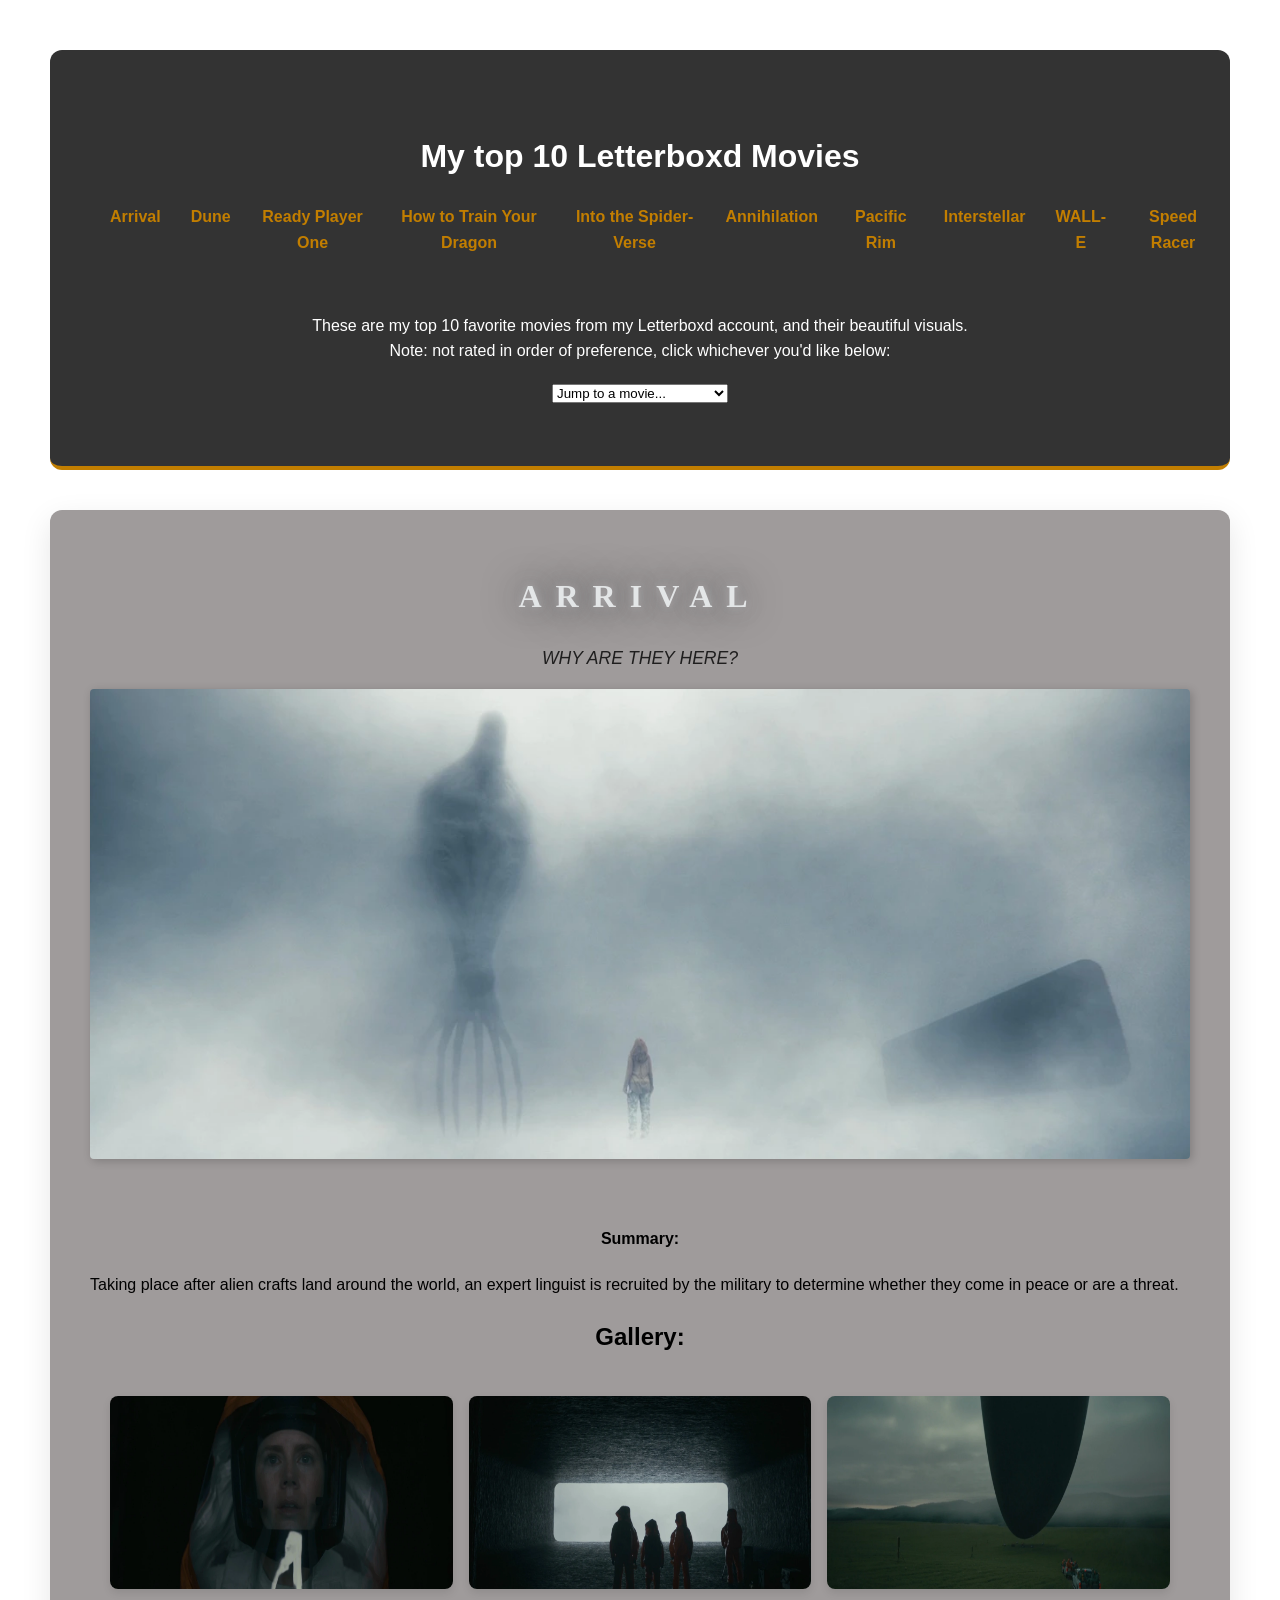
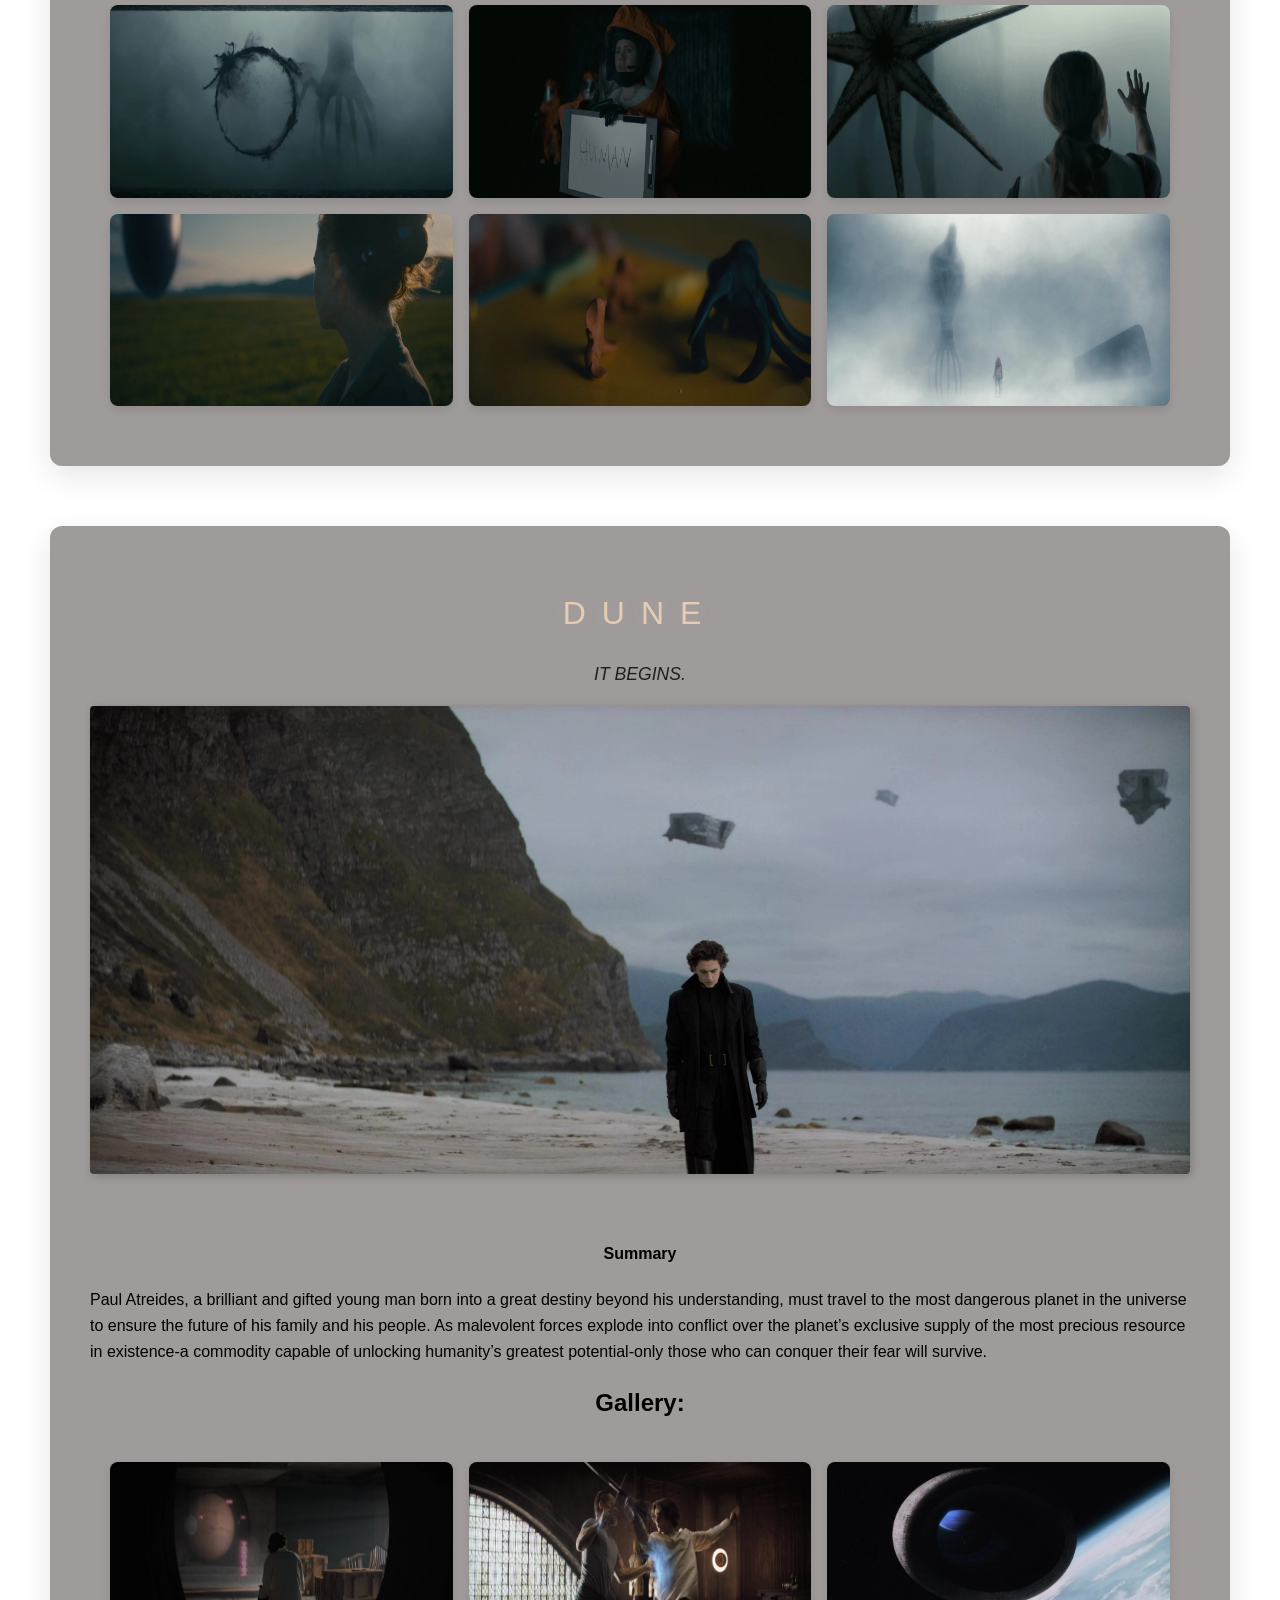
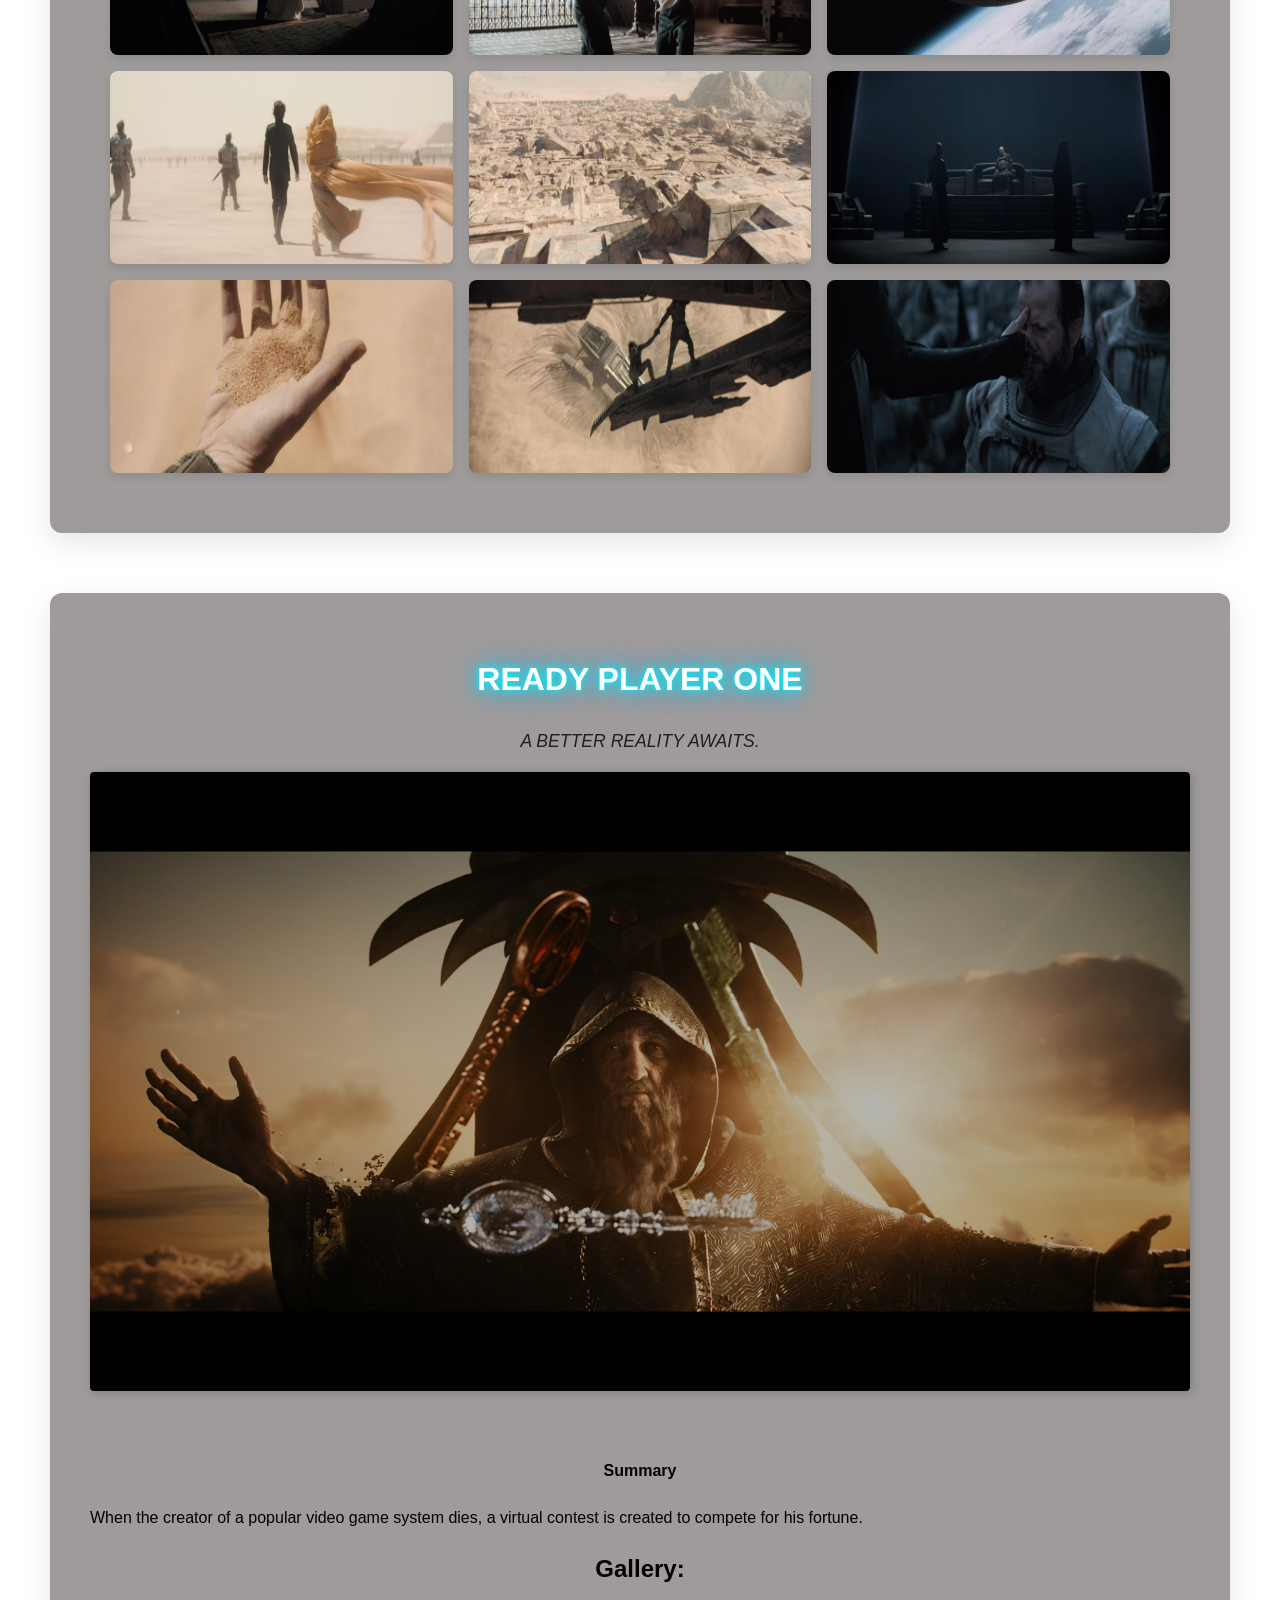
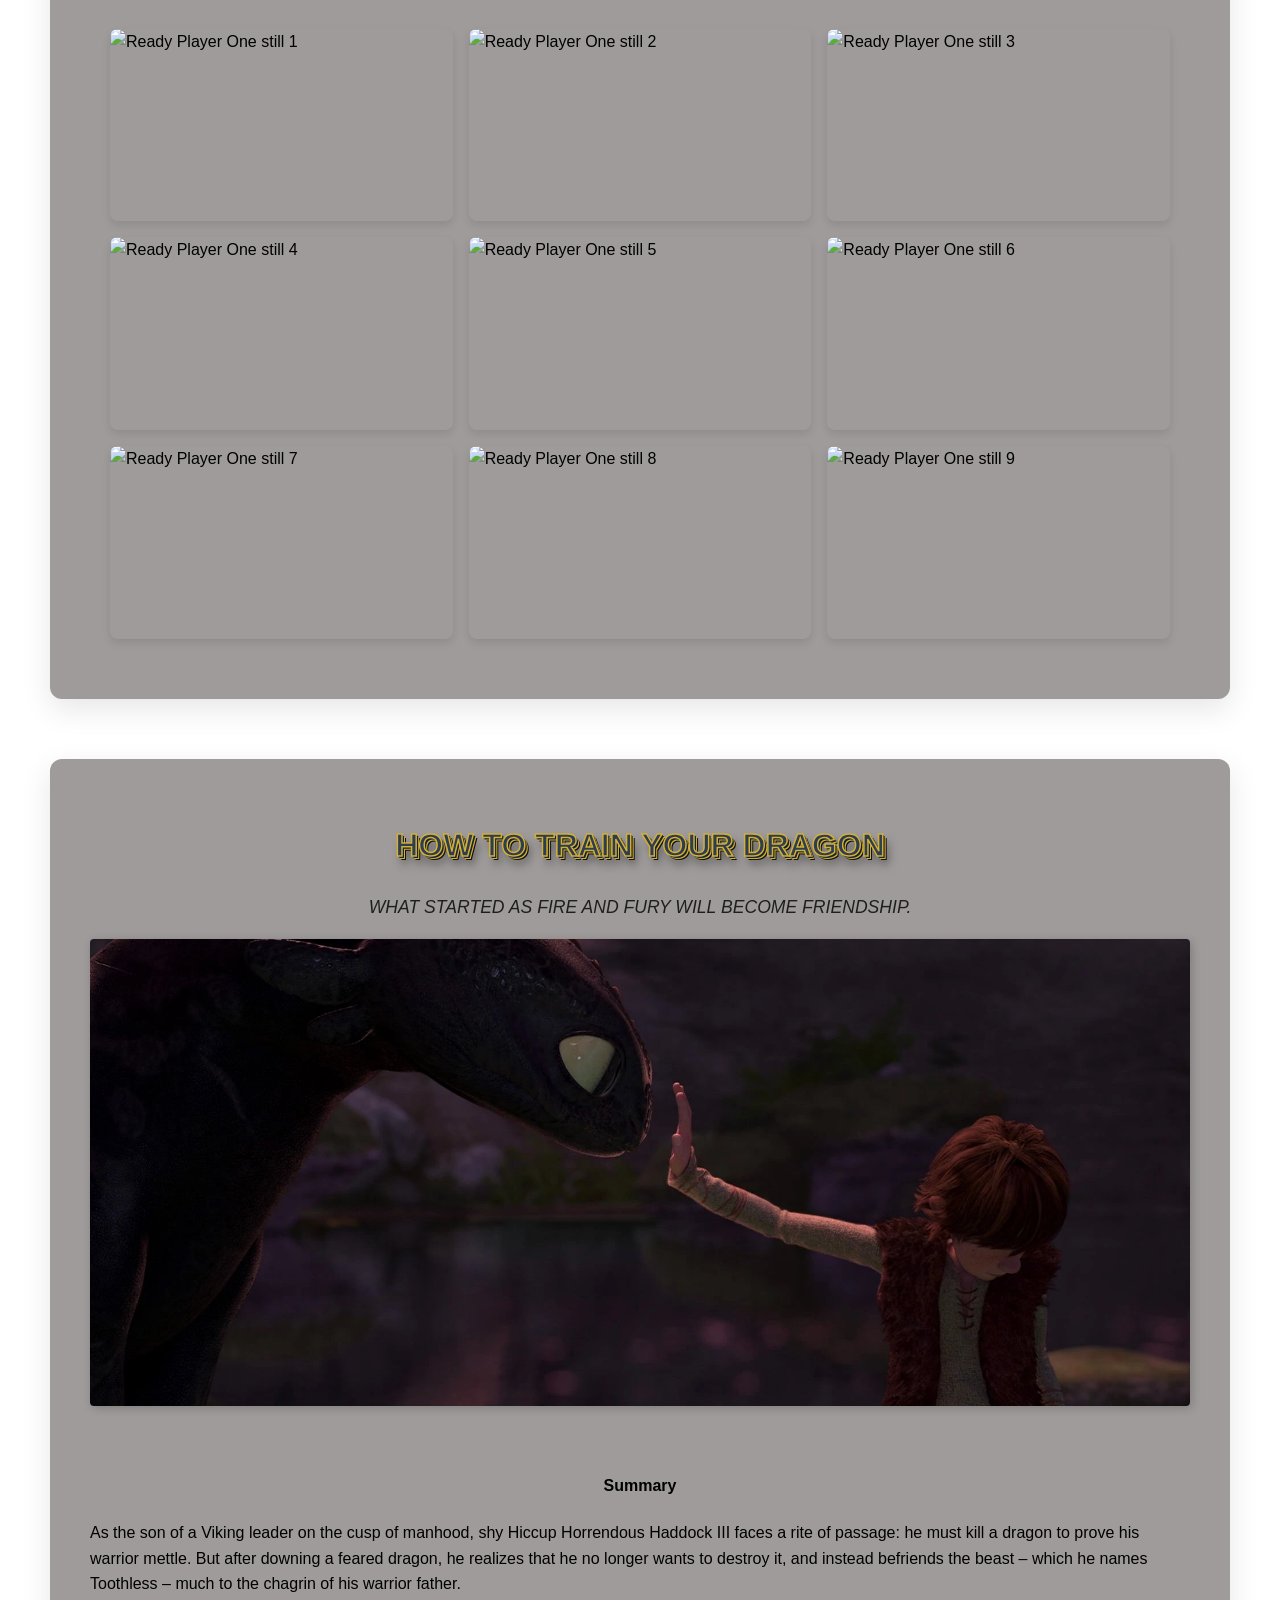
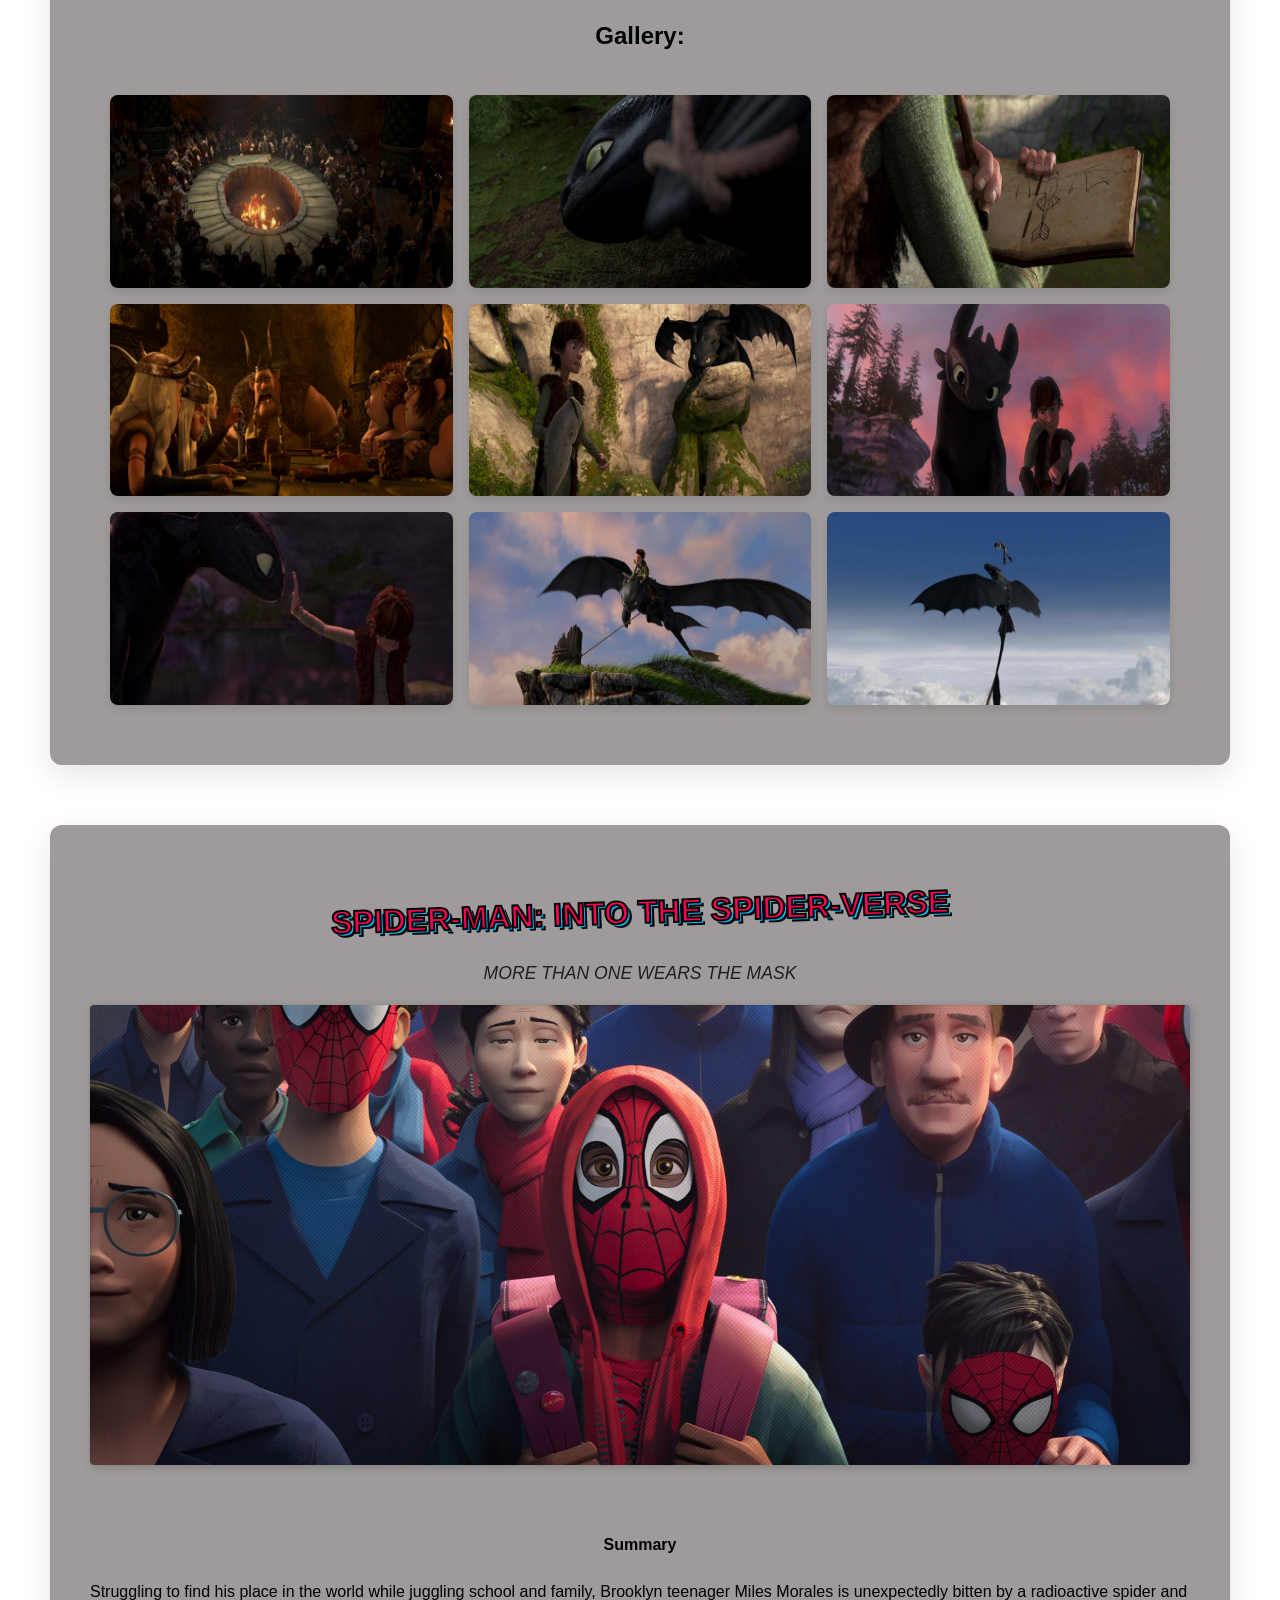
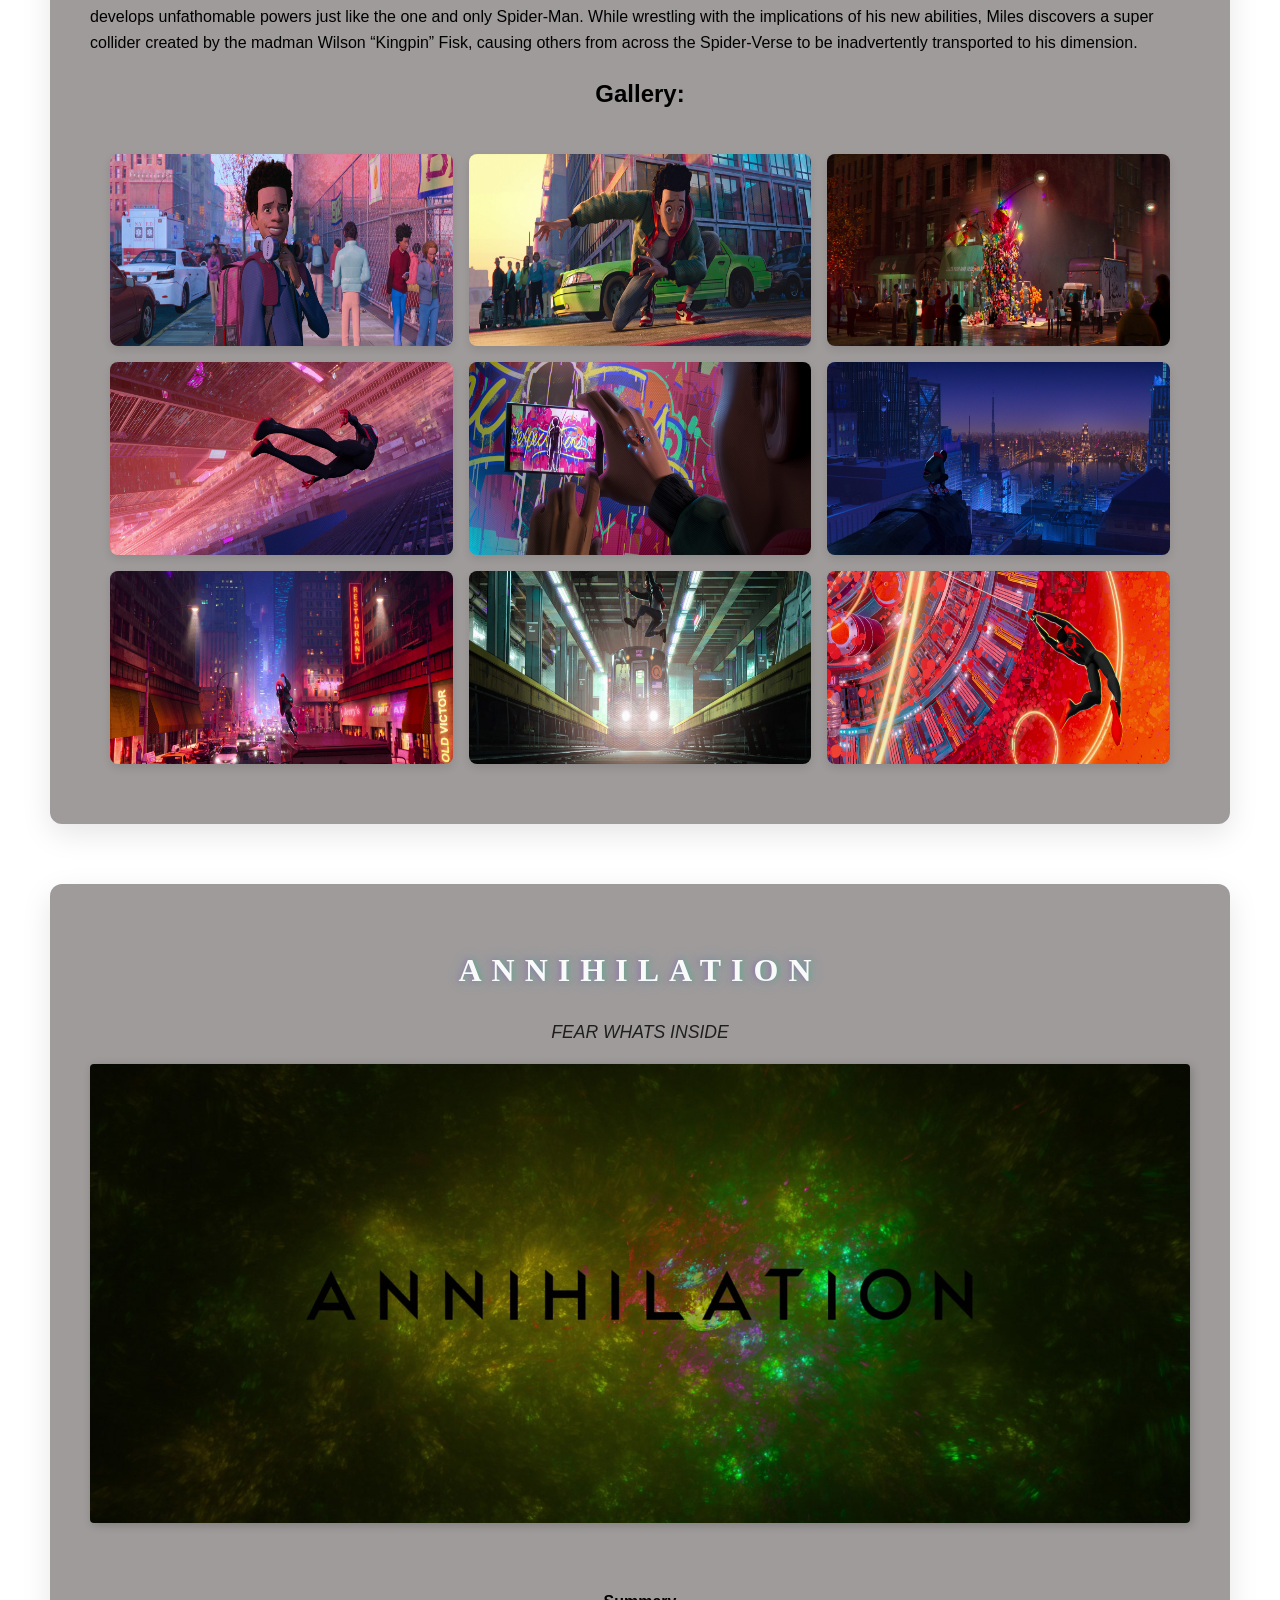
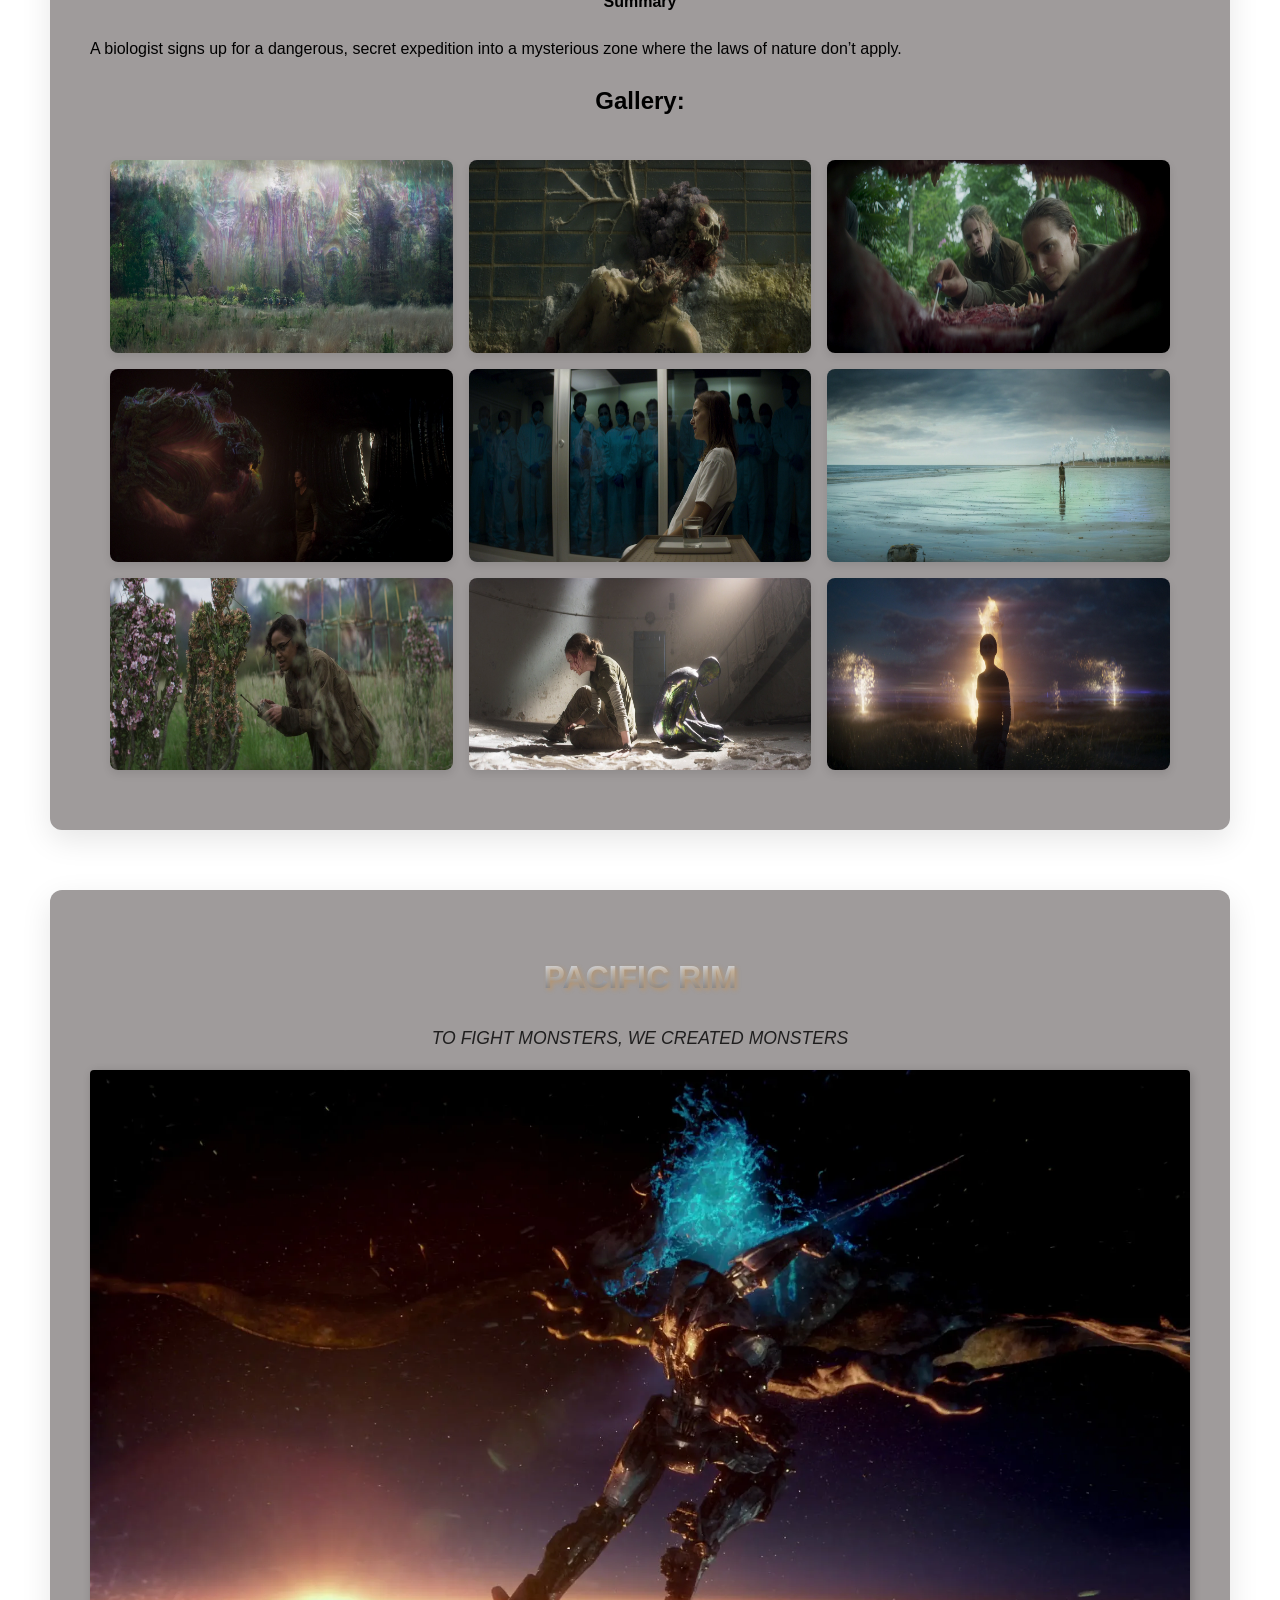
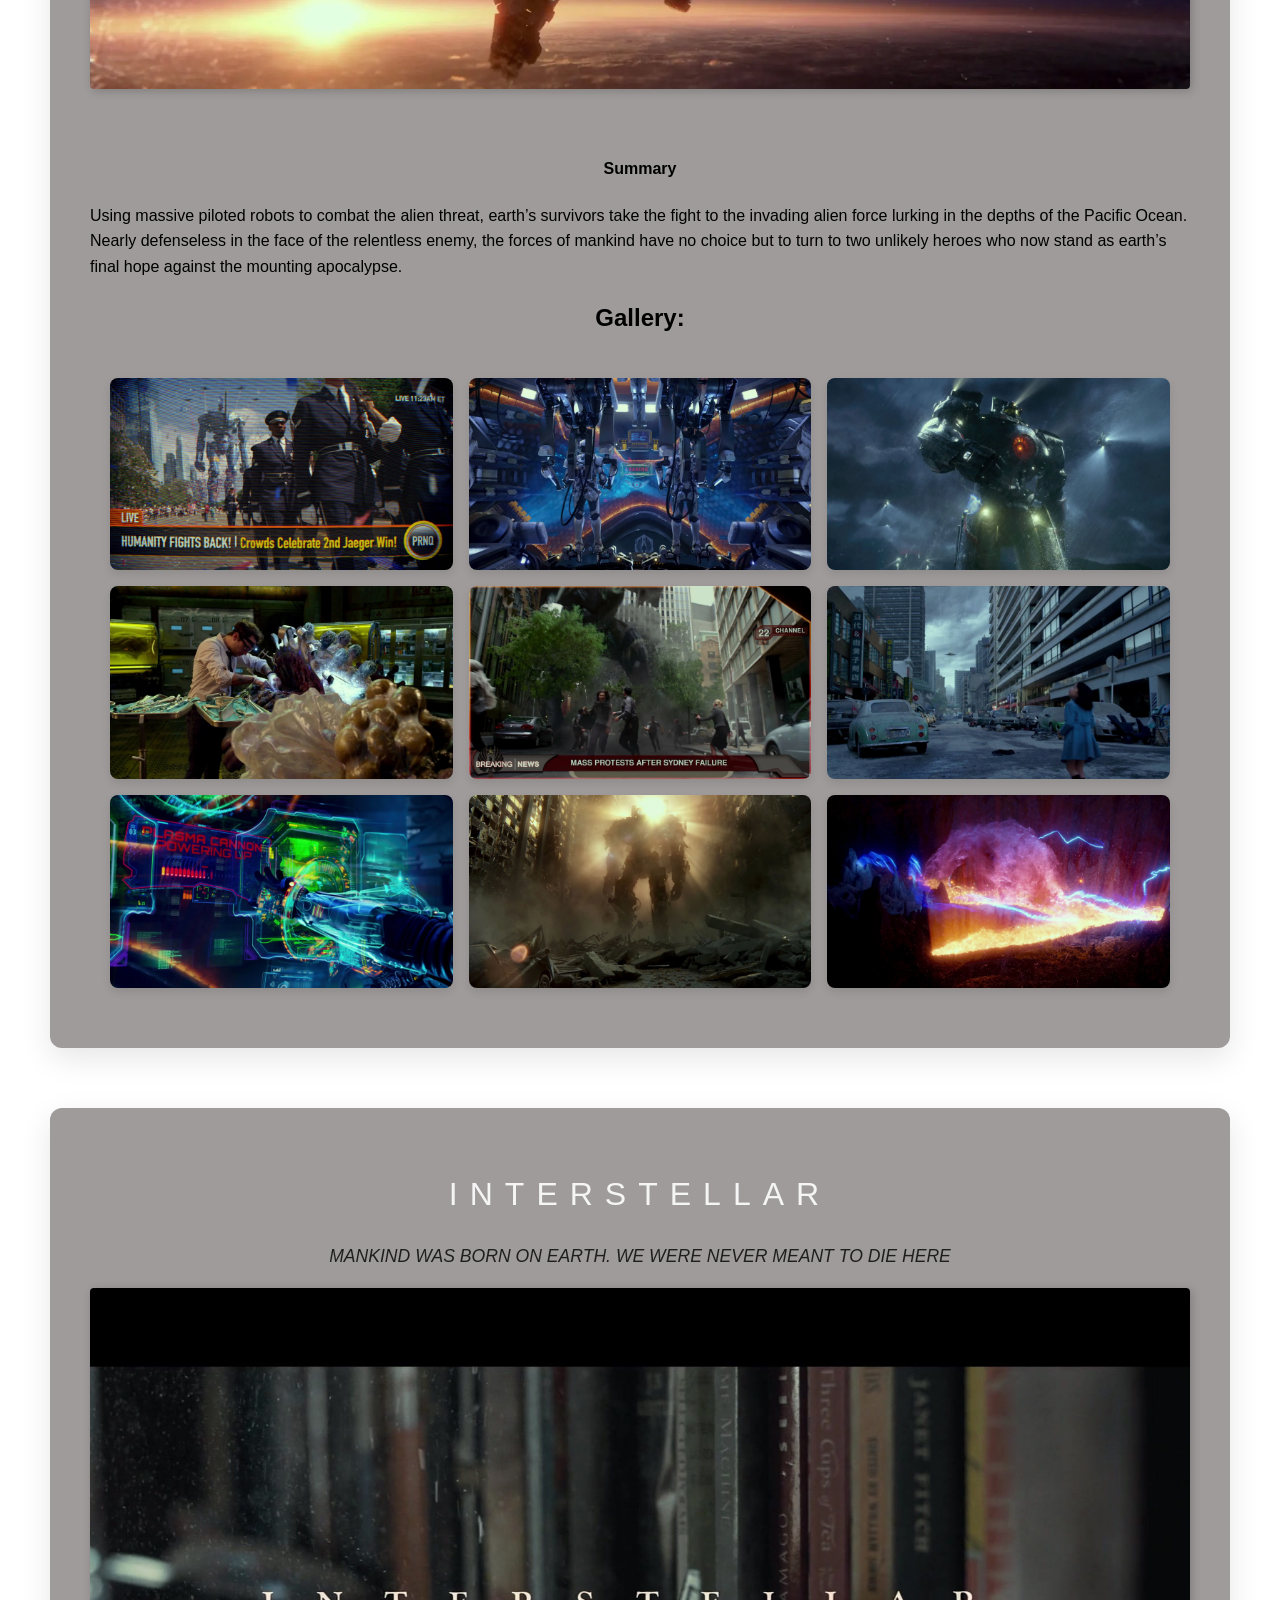
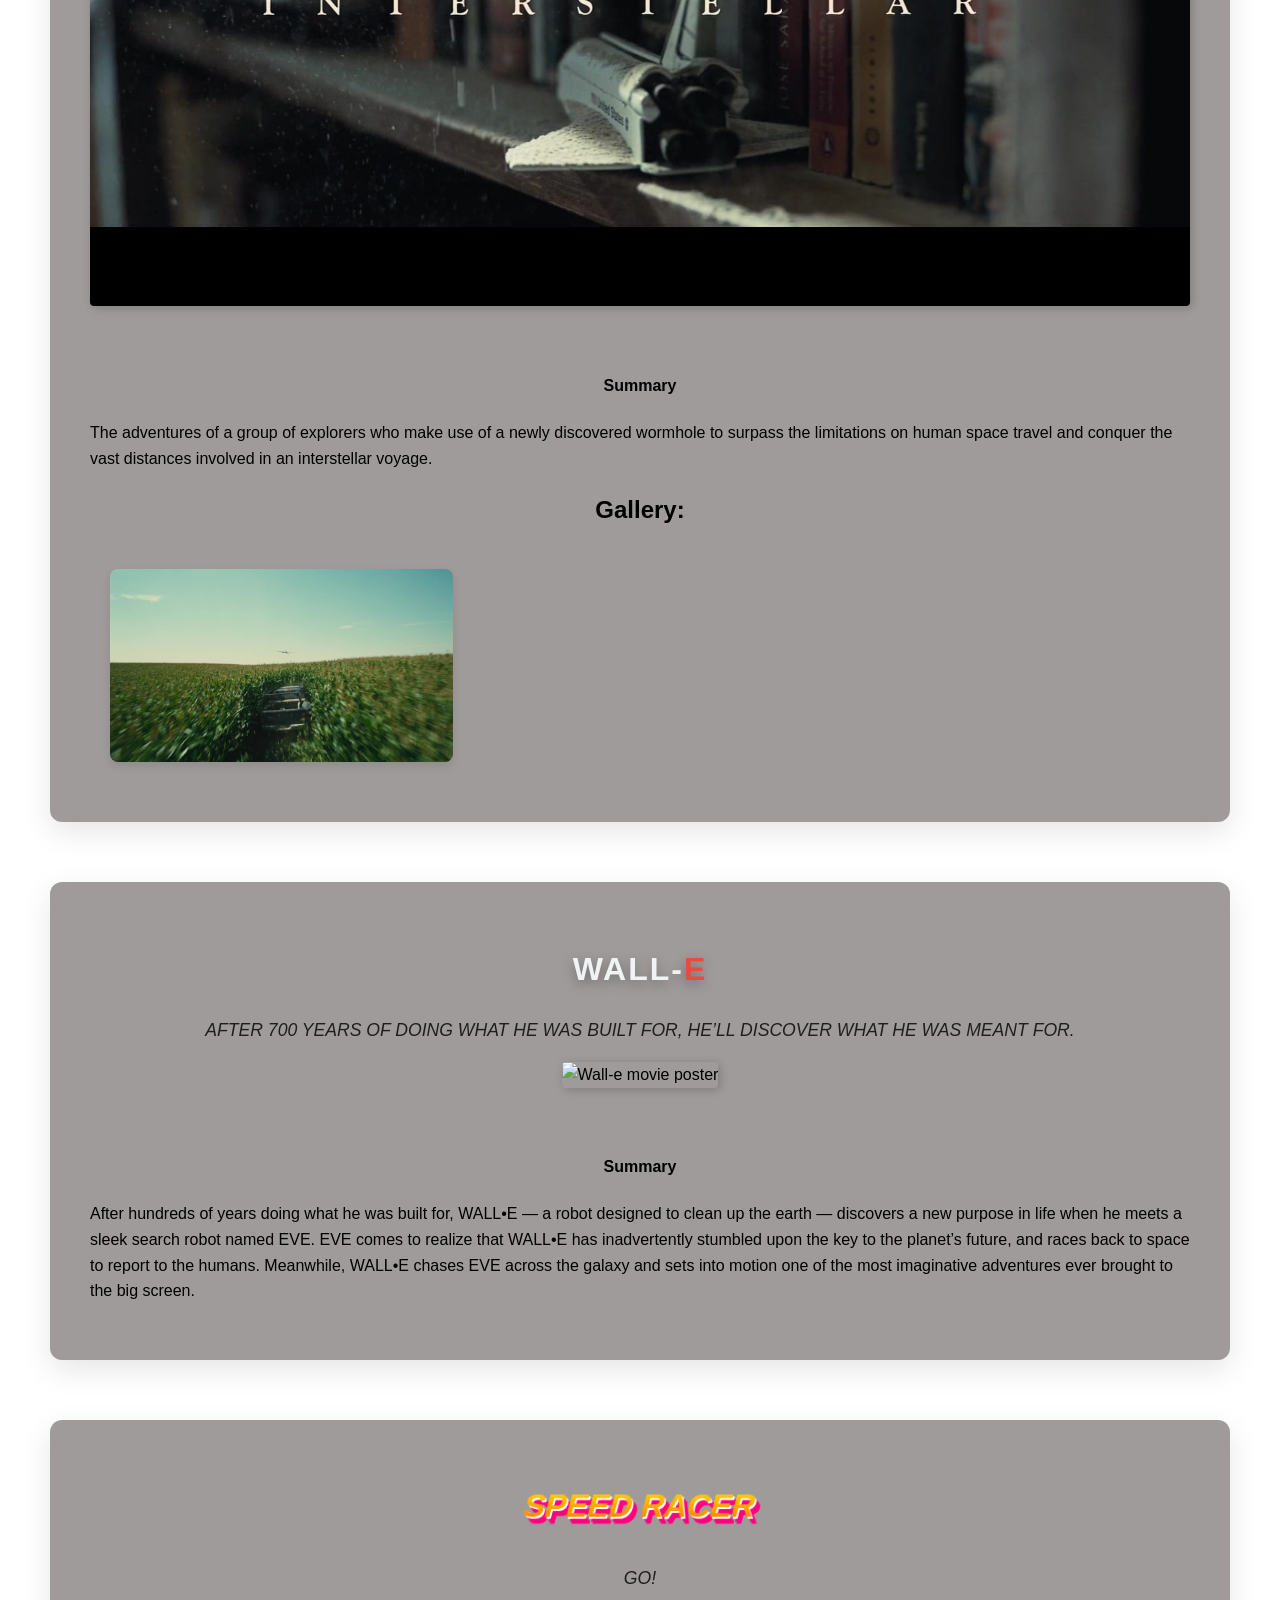
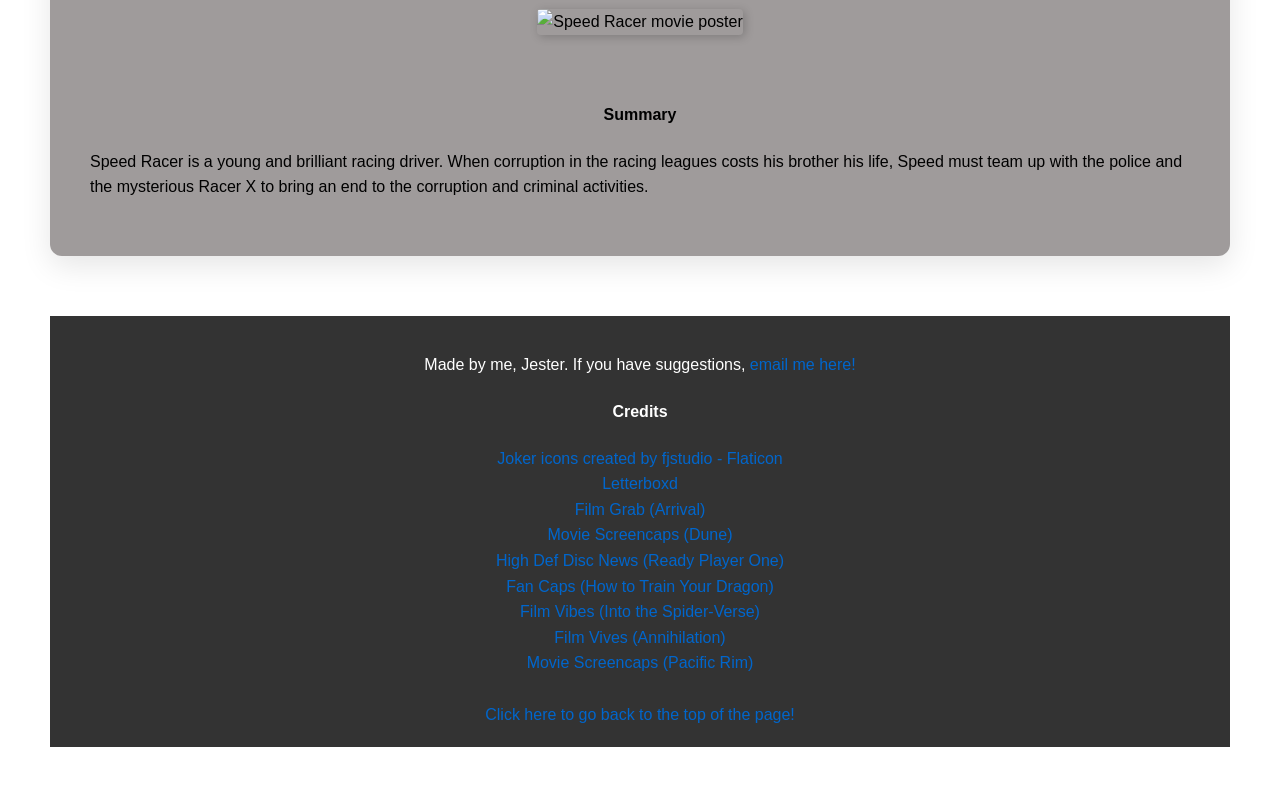
==== index.html @ 0a5bf522 "Restructured file paths Moved the html and js files to the main folder alongside the css. Restructur" ====
<!DOCTYPE html>
<html>

    <head>

        <!-- tells the website to abide by the UTF-8 encoding so it doesnt bug out and show a blank-->
        <meta charset="UTF-8">

        <!-- Icon -->
        <link rel="icon" href="/favicon.ico" type="image/x-icon">

        <!-- Link to CSS file -->
        <link rel="stylesheet" href="./style.css">

        <title>Top 10 Letterboxd Movies</title>

    </head>

    <body>

        <header>

            <a href="#top" class="back-to-top-btn">↑ Top</a>

            <div id="intro">

                <h1>My top 10 Letterboxd Movies</h1>

                <nav>

                    <ul class="nav-links">

                        <li><a href="#movieArrival">Arrival</a></li>

                        <li><a href="#movieDune">Dune</a></li>

                        <li><a href="#movieRPO">Ready Player One</a></li>

                        <li><a href="#movieHTTYD">How to Train Your Dragon</a></li>

                        <li><a href="#movieITSV">Into the Spider-Verse</a></li>

                        <li><a href="#movieAnnihilation">Annihilation</a></li>

                        <li><a href="#moviePacific">Pacific Rim</a></li>

                        <li><a href="#movieInterstellar">Interstellar</a></li>

                        <li><a href="#movieWalle">WALL-E</a></li>

                        <li><a href="#movieSpeed">Speed Racer</a></li>

                    </ul>

                </nav>

                    <br>

                <p>
                    These are my top 10 favorite movies from my Letterboxd account, and their beautiful visuals.
                    <br>
                    Note: not rated in order of preference, click whichever you'd like below:
                </p>

                <!-- Dropdown selection to go to the different movies instead of clicking a word on the header -->
                <section>
                    
                    <select onchange="window.location.hash = this.value;">

                        <option value="">Jump to a movie...</option>
                        <option value="#movieArrival">Arrival</option>
                        <option value="#movieDune">Dune</option>
                        <option value="#movieRPO">Ready Player One</option>
                        <option value="#movieHTTYD">How to Train Your Dragon</option>
                        <option value="#movieITSV">Into the Spider-Verse</option>
                        <option value="#movieAnnihilation">Annihilation</option>
                        <option value="#moviePacific">Pacific Rim</option>
                        <option value="#movieInterstellar">Interstellar</option>
                        <option value="#movieWalle">WALL-E</option>
                        <option value="#movieSpeed">Speed Racer</option>

                    </select>

                </section>

            </div>

        </header>

        <main>

            <div id="movieArrival" class="card-movie">

                <h1 class="title-arrival">Arrival</h1>

                <p class="tagline">WHY ARE THEY HERE?</p>
                
                <img src="./Movies/Arrival/arrival010.webp" alt="Arrival movie poster" class="movie-poster"/>

                    <br>

                <h4>Summary:</h4>

                <p>
                    Taking place after alien crafts land around the world, an expert linguist is recruited by the military to determine whether they come in peace or are a threat.
                </p>

                <h2>Gallery:</h2>

                <div class="movie-gallery">

                    <img src="./Movies/Arrival/arrival02.webp" alt="Arrival still 1" loading="lazy" class="gallery-card">

                    <img src="./Movies/Arrival/arrival03.webp" alt="Arrival still 2" loading="lazy" class="gallery-card">

                    <img src="./Movies/Arrival/arrival04.webp" alt="Arrival still 3" loading="lazy" class="gallery-card">

                    <img src="./Movies/Arrival/arrival05.webp" alt="Arrival still 4" loading="lazy" class="gallery-card">

                    <img src="./Movies/Arrival/arrival06.webp" alt="Arrival still 5" loading="lazy" class="gallery-card">

                    <img src="./Movies/Arrival/arrival07.webp" alt="Arrival still 6" loading="lazy" class="gallery-card">

                    <img src="./Movies/Arrival/arrival08.webp" alt="Arrival still 7" loading="lazy" class="gallery-card">

                    <img src="./Movies/Arrival/arrival09.webp" alt="Arrival still 8" loading="lazy" class="gallery-card">

                    <img src="./Movies/Arrival/arrival010.webp" alt="Arrival still 9" loading="lazy" class="gallery-card">

                </div>

            </div>

            <div id="movieDune" class="card-movie">

                <h1 class="title-dune">Dune</h1>

                <p class="tagline">IT BEGINS.</p>

                <img src="./Movies/Dune/dune01.webp" alt="Dune movie poster" class="movie-poster"/>

                    <br>

                <h4>Summary</h4>

                <p>
                    Paul Atreides, a brilliant and gifted young man born into a great destiny beyond his understanding, must travel to the most dangerous planet in the universe to ensure the future of his family and his people. As malevolent forces explode into conflict over the planet’s exclusive supply of the most precious resource in existence-a commodity capable of unlocking humanity’s greatest potential-only those who can conquer their fear will survive.
                </p>

                <h2>Gallery:</h2>

                <div class="movie-gallery">

                    <img src="./Movies/Dune/4kdune-movie-02.webp" alt="Dune still 1" loading="lazy" class="gallery-card">

                    <img src="./Movies/Dune/4kdune-movie-03.webp" alt="Dune still 2" loading="lazy" class="gallery-card">

                    <img src="./Movies/Dune/4kdune-movie-04.webp" alt="Dune still 3" loading="lazy" class="gallery-card">

                    <img src="./Movies/Dune/4kdune-movie-05.webp" alt="Dune still 4" loading="lazy" class="gallery-card">

                    <img src="./Movies/Dune/4kdune-movie-06.webp" alt="Dune still 5" loading="lazy" class="gallery-card">

                    <img src="./Movies/Dune/4kdune-movie-07.webp" alt="Dune still 6" loading="lazy" class="gallery-card">

                    <img src="./Movies/Dune/4kdune-movie-08.webp" alt="Dune still 7" loading="lazy" class="gallery-card">

                    <img src="./Movies/Dune/4kdune-movie-09.webp" alt="Dune still 8" loading="lazy" class="gallery-card">

                    <img src="./Movies/Dune/4kdune-movie-010.webp" alt="Dune still 9" loading="lazy" class="gallery-card">

                </div>
                
            </div>

            <div id="movieRPO" class="card-movie">

                <h1 class="title-rpo">Ready Player One</h1>

                <p class="tagline">A BETTER REALITY AWAITS.</p>

                <img src="./Movies/RPO/ready_player_one_4k_04.webp" alt="Ready Player One movie poster" class="movie-poster"/>

                    <br>

                <h4>Summary</h4>

                <p>
                    When the creator of a popular video game system dies, a virtual contest is created to compete for his fortune.
                </p>

                <h2>Gallery:</h2>

                <div class="movie-gallery">

                    <img src="./Movies/RPO/ready_player_one_4k_2.webp" alt="Ready Player One still 1" loading="lazy" class="gallery-card">

                    <img src="./Movies/RPO/ready_player_one_4k_3.webp" alt="Ready Player One still 2" loading="lazy" class="gallery-card">

                    <img src="./Movies/RPO/ready_player_one_4k_4.webp" alt="Ready Player One still 3" loading="lazy" class="gallery-card">

                    <img src="./Movies/RPO/ready_player_one_4k_5.webp" alt="Ready Player One still 4" loading="lazy" class="gallery-card">

                    <img src="./Movies/RPO/ready_player_one_4k_6.webp" alt="Ready Player One still 5" loading="lazy" class="gallery-card">

                    <img src="./Movies/RPO/ready_player_one_4k_7.webp" alt="Ready Player One still 6" loading="lazy" class="gallery-card">

                    <img src="./Movies/RPO/ready_player_one_4k_8.webp" alt="Ready Player One still 7" loading="lazy" class="gallery-card">

                    <img src="./Movies/RPO/ready_player_one_4k_9.webp" alt="Ready Player One still 8" loading="lazy" class="gallery-card">

                    <img src="./Movies/RPO/ready_player_one_4k_10.webp" alt="Ready Player One still 9" loading="lazy" class="gallery-card">

                </div>

            </div>

            <div id="movieHTTYD" class="card-movie">

                <h1 class="title-dragon">How to Train Your Dragon</h1>

                <p class="tagline">WHAT STARTED AS FIRE AND FURY WILL BECOME FRIENDSHIP.</p>

                <img src="./Movies/HTTYD/HTTYDcover.webp" alt="How to Train Your Dragon movie poster" class="movie-poster"/>

                    <br>

                <h4>Summary</h4>

                <p>
                    As the son of a Viking leader on the cusp of manhood, shy Hiccup Horrendous Haddock III faces a rite of passage: he must kill a dragon to prove his warrior mettle. But after downing a feared dragon, he realizes that he no longer wants to destroy it, and instead befriends the beast – which he names Toothless – much to the chagrin of his warrior father.
                </p>

                <h2>Gallery:</h2>

                <div class="movie-gallery">

                    <img src="./Movies/HTTYD/httyd02.webp" alt="How To Train Your Dragon still 1" loading="lazy" class="gallery-card">

                    <img src="./Movies/HTTYD/httyd03.webp" alt="How To Train Your Dragon still 1" loading="lazy" class="gallery-card">

                    <img src="./Movies/HTTYD/httyd04.webp" alt="How To Train Your Dragon still 1" loading="lazy" class="gallery-card">

                    <img src="./Movies/HTTYD/httyd05.webp" alt="How To Train Your Dragon still 1" loading="lazy" class="gallery-card">

                    <img src="./Movies/HTTYD/httyd06.webp" alt="How To Train Your Dragon still 1" loading="lazy" class="gallery-card">

                    <img src="./Movies/HTTYD/httyd07.webp" alt="How To Train Your Dragon still 1" loading="lazy" class="gallery-card">

                    <img src="./Movies/HTTYD/httyd08.webp" alt="How To Train Your Dragon still 1" loading="lazy" class="gallery-card">

                    <img src="./Movies/HTTYD/httyd09.webp" alt="How To Train Your Dragon still 1" loading="lazy" class="gallery-card">

                    <img src="./Movies/HTTYD/httyd10.webp" alt="How To Train Your Dragon still 1" loading="lazy" class="gallery-card">

                </div>
                
            </div>

            <div id="movieITSV" class="card-movie">

                <h1 class="title-spiderverse">Spider-Man: Into the Spider-Verse</h1>

                <p class="tagline">MORE THAN ONE WEARS THE MASK</p>

                <img src="./Movies/ITSV/ITSVposter.webp" alt="Into the Spider-verse movie poster" class="movie-poster"/>

                    <br>

                <h4>Summary</h4>

                <p>
                    Struggling to find his place in the world while juggling school and family, Brooklyn teenager Miles Morales is unexpectedly bitten by a radioactive spider and develops unfathomable powers just like the one and only Spider-Man. While wrestling with the implications of his new abilities, Miles discovers a super collider created by the madman Wilson “Kingpin” Fisk, causing others from across the Spider-Verse to be inadvertently transported to his dimension.
                </p>

                <h2>Gallery:</h2>

                <div class="movie-gallery">

                    <img src="./Movies/ITSV/itsv02.webp" alt="Into the Spider-verse still 1" loading="lazy" class="gallery-card">

                    <img src="./Movies/ITSV/itsv03.webp" alt="Into the Spider-verse still 1" loading="lazy" class="gallery-card">

                    <img src="./Movies/ITSV/itsv04.webp" alt="Into the Spider-verse still 1" loading="lazy" class="gallery-card">

                    <img src="./Movies/ITSV/itsv05.webp" alt="Into the Spider-verse still 1" loading="lazy" class="gallery-card">

                    <img src="./Movies/ITSV/itsv06.webp" alt="Into the Spider-verse still 1" loading="lazy" class="gallery-card">

                    <img src="./Movies/ITSV/itsv07.webp" alt="Into the Spider-verse still 1" loading="lazy" class="gallery-card">

                    <img src="./Movies/ITSV/itsv08.webp" alt="Into the Spider-verse still 1" loading="lazy" class="gallery-card">

                    <img src="./Movies/ITSV/itsv09.webp" alt="Into the Spider-verse still 1" loading="lazy" class="gallery-card">

                    <img src="./Movies/ITSV/itsv010.webp" alt="Into the Spider-verse still 1" loading="lazy" class="gallery-card">

                </div>

            </div>

            <div id="movieAnnihilation" class="card-movie">

                <h1 class="title-annihilation">Annihilation</h1>

                <p class="tagline">FEAR WHATS INSIDE</p>

                <img src="./Movies/Annihilation/annihilationposter.webp" alt="Annihilation movie poster" class="movie-poster"/>

                    <br>

                <h4>Summary</h4>

                <p>
                    A biologist signs up for a dangerous, secret expedition into a mysterious zone where the laws of nature don’t apply.
                </p>

                <h2>Gallery:</h2>

                <div class="movie-gallery">

                    <img src="./Movies/Annihilation/annihilation02.webp" alt="Annihilation still 1" loading="lazy" class="gallery-card">

                    <img src="./Movies/Annihilation/annihilation03.webp" alt="Annihilation still 2" loading="lazy" class="gallery-card">

                    <img src="./Movies/Annihilation/annihilation04.webp" alt="Annihilation still 3" loading="lazy" class="gallery-card">

                    <img src="./Movies/Annihilation/annihilation05.webp" alt="Annihilation still 4" loading="lazy" class="gallery-card">

                    <img src="./Movies/Annihilation/annihilation06.webp" alt="Annihilation still 5" loading="lazy" class="gallery-card">

                    <img src="./Movies/Annihilation/annihilation07.webp" alt="Annihilation still 6" loading="lazy" class="gallery-card">

                    <img src="./Movies/Annihilation/annihilation08.webp" alt="Annihilation still 7" loading="lazy" class="gallery-card">

                    <img src="./Movies/Annihilation/annihilation09.webp" alt="Annihilation still 8" loading="lazy" class="gallery-card">

                    <img src="./Movies/Annihilation/annihilation10.webp" alt="Annihilation still 9" loading="lazy" class="gallery-card">

                </div>

            </div>

            <div id="moviePacific" class="card-movie">

                <h1 class="title-pacific-rim">Pacific Rim</h1>

                <p class="tagline">TO FIGHT MONSTERS, WE CREATED MONSTERS</p>

                <img src="./Movies/Pacific/pacificposter.webp" alt="Pacific Rim movie poster" class="movie-poster"/>

                    <br>

                <h4>Summary</h4>

                <p>
                    Using massive piloted robots to combat the alien threat, earth’s survivors take the fight to the invading alien force lurking in the depths of the Pacific Ocean. Nearly defenseless in the face of the relentless enemy, the forces of mankind have no choice but to turn to two unlikely heroes who now stand as earth’s final hope against the mounting apocalypse.
                </p>

                <h2>Gallery:</h2>

                <div class="movie-gallery">

                    <img src="./Movies/Pacific/pacific02.webp" alt="Pacific Rim still 1" loading="lazy" class="gallery-card">

                    <img src="./Movies/Pacific/pacific03.webp" alt="Pacific Rim still 1" loading="lazy" class="gallery-card">

                    <img src="./Movies/Pacific/pacific04.webp" alt="Pacific Rim still 1" loading="lazy" class="gallery-card">

                    <img src="./Movies/Pacific/pacific05.webp" alt="Pacific Rim still 1" loading="lazy" class="gallery-card">

                    <img src="./Movies/Pacific/pacific06.webp" alt="Pacific Rim still 1" loading="lazy" class="gallery-card">

                    <img src="./Movies/Pacific/pacific07.webp" alt="Pacific Rim still 1" loading="lazy" class="gallery-card">

                    <img src="./Movies/Pacific/pacific08.webp" alt="Pacific Rim still 1" loading="lazy" class="gallery-card">

                    <img src="./Movies/Pacific/pacific09.webp" alt="Pacific Rim still 1" loading="lazy" class="gallery-card">

                    <img src="./Movies/Pacific/pacific10.webp" alt="Pacific Rim still 1" loading="lazy" class="gallery-card">

                </div>
                
            </div>

            <div id="movieInterstellar" class="card-movie">

                <h1 class="title-interstellar">Interstellar</h1>

                <p class="tagline">MANKIND WAS BORN ON EARTH. WE WERE NEVER MEANT TO DIE HERE</p>

                <img src="./Movies/Interstellar/interstellarposter.jpg" alt="Interstellar movie poster" class="movie-poster"/>

                    <br>

                <h4>Summary</h4>

                <p>
                    The adventures of a group of explorers who make use of a newly discovered wormhole to surpass the limitations on human space travel and conquer the vast distances involved in an interstellar voyage.
                </p>

                <h2>Gallery:</h2>

                <div class="movie-gallery">

                    <img src="./Movies/Interstellar/interstellar02.jpg" alt="Interstellar still 1" loading="lazy" class="gallery-card">

                </div>
                
            </div>

            <div id="movieWalle" class="card-movie">

                <h1 class="title-walle">WALL-<span class="walle-e">E</span></h1>

                <p class="tagline">AFTER 700 YEARS OF DOING WHAT HE WAS BUILT FOR, HE’LL DISCOVER WHAT HE WAS MEANT FOR.</p>

                <img src="" alt="Wall-e movie poster" class="movie-poster"/>

                    <br>

                <h4>Summary</h4>

                <p>
                    After hundreds of years doing what he was built for, WALL•E — a robot designed to clean up the earth — discovers a new purpose in life when he meets a sleek search robot named EVE. EVE comes to realize that WALL•E has inadvertently stumbled upon the key to the planet’s future, and races back to space to report to the humans. Meanwhile, WALL•E chases EVE across the galaxy and sets into motion one of the most imaginative adventures ever brought to the big screen.
                </p>

            </div>

            <div id="movieSpeed" class="card-movie">

                <div class="center-box">

                    <h1 class="title-speed-racer">Speed Racer</h1>

                </div>

                <p class="tagline">GO!</p>

                <img src="" alt="Speed Racer movie poster" class="movie-poster"/>

                    <br>

                <h4>Summary</h4>

                <p>
                    Speed Racer is a young and brilliant racing driver. When corruption in the racing leagues costs his brother his life, Speed must team up with the police and the mysterious Racer X to bring an end to the corruption and criminal activities.
                </p>

            </div>

        </main>

        <footer>

             <div>

                <p>
                    Made by me, Jester. If you have suggestions, <a href="mailto:jesterapplex@gmail.com">email me here!</a>
                </p>

                <h4>Credits</h4>

                <!-- Icon credits  -->
                <a href="https://www.flaticon.com/free-icons/joker" title="joker icons" target="_blank" rel="noopener noreferrer">Joker icons created by fjstudio - Flaticon</a>

                    <br>

                <!-- Movie info credits including summaries-->
                <a href="https://letterboxd.com/" target="_blank" rel="noopener noreferrer">Letterboxd</a>

                    <br>

                <!-- Arrival pics credits -->
                <a href="https://film-grab.com/2019/06/28/arrival/#" target="_blank" rel="noopener noreferrer">Film Grab (Arrival)</a>

                    <br>

                <!-- Dune pics credits -->
                <a href="https://movie-screencaps.com/dune-2021/" target="_blank" rel="noopener noreferrer">Movie Screencaps (Dune)</a>

                    <br>
                
                <!-- Ready Player One pics credits -->
                <a href="https://highdefdiscnews.com/2019/01/07/ready-player-one-4k-uhd-blu-ray-screenshots/" target="_blank" rel="noopener noreferrer">High Def Disc News (Ready Player One)</a>

                    <br>
                
                <!-- How to Train Your Dragon pics credits -->
                <a href="https://fancaps.net/movies/MovieImages.php?name=How_to_Train_Your_Dragon_2010&movieid=24&">Fan Caps (How to Train Your Dragon)</a>

                    <br>

                <!-- Into the Spider-Verse pics credits -->
                <a href="https://filmvibes.io/movies/spider-man-into-the-spider-verse" target="_blank" rel="noopener noreferrer">Film Vibes (Into the Spider-Verse)</a>

                    <br>

                <!-- Annihilation pics credits -->
                <a href="https://filmvibes.io/movies/annihilation" target="_blank" rel="noopener noreferrer">Film Vives (Annihilation)</a>

                    <br>

                <!-- Pacific Rim pics credits -->
                <a href="https://movie-screencaps.com/pacific-rim-2013/" target="_blank" rel="noopener noreferrer">Movie Screencaps (Pacific Rim)</a>

                    <br>
                    <br>

                <a href="#intro">Click here to go back to the top of the page!</a>

            </div>

        </footer>

        <!-- 2. The SINGLE Lightbox Element (Put this at the very bottom of your HTML) -->
        <div id="lightbox" class="lightbox-overlay">

            <span class="close-btn">&times;</span>

            <img id="lightbox-img" src="" alt="Enlarged view">

            <span class="nav-btn prev-btn">&#10094;</span>

            <span class="nav-btn next-btn">&#10095;</span>

        </div>

        <!-- 3. Link your JavaScript file right before the closing </body> tag -->
        <script src="./script.js"></script>

    </body>

</html>
---- style.css ----
html {
  /* THE FIX: Converts instant teleporting into a smooth cinematic scroll */
  scroll-behavior: smooth;
}

/* Shared styles for all pages */
body {
  font-family: sans-serif;
  margin: 50px;
  line-height: 1.6;
}

/* Page-specific background colours */
.Interests {
  background-color: #f0f8ff; /* Alice Blue */
}

.Leto {
  background-color: #fffaf0; /* Floral White */
}

.FrankHerbertQuotes {
  background-color: #f4e4bc; /* A warm, sandy beige */
  background-image: radial-gradient(#d2b48c 0.5px, #f4e4bc 0.5px); /* Subtle "grainy" effect */
  background-size: 10px 10px;
}

/* Header styles */
h1, h2, h3, h4, h5, h6 {
  text-align: center;
}

header {
    background-color: #333; /* Dark background */
    color: white;           /* Light text */
    padding: 60px 20px;     /* Big padding makes it feel "grand" */
    text-align: center;
    border-bottom: 4px solid #c27e00; /* A golden "spice" line at the bottom */
    border-radius: 12px; /* Rounded corners for a softer, more modern look */
}

/* Bless the Maker and His water. Bless the coming and going of Him. */
.tagline {
    font-style: italic;
    opacity: 0.8;
    font-size: 1.1rem;
    margin-top: 10px;
    text-align: center;
}

/* Targets all links EXCEPT those with the .back-to-top-btn class */
a:not(.back-to-top-btn) {
  color: #0066cc;
  text-decoration: none;
  transition: color 0.2s ease;
}

a:not(.back-to-top-btn):hover {
  color: #004499;
  text-decoration: underline;
  position: relative; top: -1px;
}

footer {
  background-color: #333;
  color: white;
  text-align: center;
  padding: 20px;
  margin-top: 40px; /* Pushes it away from the content above */
}

.card {
    margin: 40px auto;   /* 40px space between cards, 'auto' centers the card */
    padding: 30px;
    border-radius: 12px;
    background-color: rgba(255, 255, 255, 0.95); /* Slightly transparent white */
    border: none;
    box-shadow: 0 10px 30px rgba(0, 0, 0, 0.1); /* This adds a "shadow" so it looks like it's floating */
    margin-bottom: 60px; /* Extra space to enjoy the background between books */
    max-width: 1300px; /* Limits how wide the card can get on large screens */
    justify-content: center; /* Centers the content horizontally */
}

.card-movie {
    margin: 40px auto;   /* 40px space between cards, 'auto' centers the card */
    padding: 40px;
    border-radius: 12px;
    background-color: rgb(159, 155, 155); /* Slightly transparent white */
    border: none;
    box-shadow: 0 10px 30px rgba(0, 0, 0, 0.1); /* This adds a "shadow" so it looks like it's floating */
    margin-bottom: 60px; /* Extra space to enjoy the background between movies */
    max-width: fit-content + 40px; /* Limits how wide the card can get on large screens */
    max-height: fit-content + 40px; /* Limits how tall the card can get on large screens */
    justify-content: center; /* Centers the content horizontally */
}

.book-cover {
    max-width: 200px; /* Limits the width */
    height: auto;     /* Keeps the ratio perfect */
    display: flex;   /* Allows us to center it */
    margin: 0 auto 20px auto; /* Centers the image and adds space below it */
    border-radius: 4px;
    box-shadow: 2px 2px 10px rgba(0,0,0,0.2);
    flex: 1; /* splits space 50/50 between the image and the blurb */
    justify-content: flex-end; /* Aligns the image to the right side of its container */
}

.movie-poster {
    display: flex;   /* Allows us to center it */
    margin: 0 auto 20px auto; /* Centers the image and adds space below it */
    border-radius: 4px;
    box-shadow: 2px 2px 10px rgba(0,0,0,0.2);
    justify-content: center; /* Centers the image horizontally */
    width: 100%; /* Makes sure it takes up the full width of the container on smaller screens */
    height: 100%; /* Makes it take up the full height of the container */
    object-fit: contain; /* Ensures the image covers the area without distortion, cropping if necessary */
    object-position: center; /* Keeps the important part of the poster centered when cropping occurs */
    max-width: fit-content; /* Ensures it doesn't stretch too wide on larger screens */
}

.title-arrival {
  font-family: 'cinzel', serif;
  text-transform: uppercase;
  color: rgba(240, 243, 244, 0.85); /* Slightly translucent pale mist white */
  letter-spacing: 14px; /* wide interstellar spacing */
  text-align: center;
  
  /* Creates a heavy, smoky cloud aura effect behind the text */
  text-shadow: 
    0 0 8px rgba(255, 255, 255, 0.3),  /* Core soft blur */
    0 0 20px rgba(120, 130, 140, 0.4), /* Smoky grey-blue fog wrap */
    0 0 40px rgba(0, 0, 0, 0.9);       /* Deep ambient shadow */
}

.title-dune {
  font-family: 'dune-font', sans-serif;
  font-weight: 100;
  text-transform: uppercase;
  color: #e5ccb3; /* Subtle, classy desert sand beige */
  letter-spacing: 16px; /* Massive spacing between letters */
  text-shadow: 0 0 20px rgba(229, 204, 179, 0.2); /* Very faint sand dust glow */
  text-align: center;
}

.title-rpo {
  font-family: 'player-one-font', sans-serif;
  text-transform: uppercase;
  color: #ffffff; /* Bright white center core */
  
  /* Thick, vibrant neon lighting effect */
  text-shadow: 
    0 0 5px #00f0ff,   /* Sharp cyan inner core */
    0 0 15px #00f0ff,  /* Medium neon spread */
    0 0 30px #00aaff;  /* Deep blue ambient room glow */
}

.title-dragon {
  font-family: 'dragon-font', sans-serif;
  text-transform: uppercase;
  font-weight: 800;
  
  /* Weathered, dark volcanic rock color fill */
  color: #2c3e50; 
  
  /* A sharp, chiseled metallic gold inner/outer border line */
  -webkit-text-stroke: 1.5px #d4af37; 
  
  /* Stacking hard, un-blurred shadows downwards to create a heavy stone block depth */
  text-shadow: 
    1px 1px 0px #1a252f,
    2px 2px 0px #1a252f,
    3px 3px 0px #d4af37, /* Gold layered ridge shadow */
    4px 4px 0px #111111, /* Final hard rock casting shadow */
    5px 8px 10px rgba(0, 0, 0, 0.5); /* Soft floor drop shadow */
}

.title-spiderverse {
  font-family: 'spider-verse-font', sans-serif;
  text-transform: uppercase;
  font-weight: 900;
  color: #ff0055; /* Vibrant graffiti magenta-pink */
  
  /* Thick black cartoon stroke outline */
  -webkit-text-stroke: 2px #000;
  
  /* Creating a sharp 3D comic-book pop effect using stacked shadows */
  text-shadow: 
    2px 2px 0px #00bfff,   /* Cyan chromatic aberration layer */
    4px 4px 0px #000000;  /* Hard black backing shadow */
    
  transform: rotate(-2deg); /* Optional: Tilts the title slightly for that comic look */
}

.title-annihilation {
  font-family: 'cinzel', serif;
  text-transform: uppercase;
  color: rgba(255, 255, 255, 0.95);
  letter-spacing: 10px;
  
  /* Chromatic aberration effect: stacks a sharp purple, green, and blue glow together */
  text-shadow: 
    -2px 0 5px rgba(155, 89, 182, 0.5),  /* Ghostly Violet */
    2px 0 5px rgba(46, 204, 113, 0.4),   /* Alien Green */
    0 0 15px rgba(52, 152, 219, 0.3);   /* Shimmering Blue */
}

.title-pacific-rim {
  font-family: 'pacific-rim-font', sans-serif;
  font-weight: 900;
  text-transform: uppercase;
  
  /* Creates a vertical brushed steel / metallic gradient */
  background: linear-gradient(180deg, #ffffff 0%, #a4adba 50%, #4a5568 100%);
  -webkit-background-clip: text;
  background-clip: text;
  -webkit-text-fill-color: transparent;
  
  /* Adds a subtle industrial orange/gold rust shadow behind the metal letters */
  text-shadow: 2px 2px 4px rgba(212, 143, 56, 0.4); 
}

.title-interstellar {
  font-family: 'interstellar-font', Arial, sans-serif;
  font-weight: 300;
  text-transform: uppercase;
  color: #ffffff;
  letter-spacing: 12px; /* Cinematic spacing */
  opacity: 0.9; /* Slightly faded so it isn't aggressively harsh white */
}

.title-walle {
  font-family: 'walle-font', sans-serif;
  font-weight: 700;
  text-transform: uppercase;
  color: #f0f3f4; /* Clean, polished robot-white */
  letter-spacing: 2px;
  
  /* Subtle drop shadow to make the clean white text pop off a dark background */
  filter: drop-shadow(0px 4px 6px rgba(0, 0, 0, 0.3));
}

/* Beginner Trick: Use a span tag in your HTML like: WALL-<span class="walle-e">E</span> */
.walle-e {
  color: #e74c3c; /* The signature Axiom-robot warning red */
}

.title-speed-racer {
  font-family: 'speed-racer-font', sans-serif;
  text-transform: uppercase;
  font-weight: 900;
  
  /* Hot racing yellow-to-orange gradient fill */
  background: linear-gradient(180deg, #fff200 0%, #ff5b00 100%);
  -webkit-background-clip: text;
  background-clip: text;
  -webkit-text-fill-color: transparent;
  
  /* Forces the text to lean aggressively forward like a racing car */
  display: inline-block;
  transform: skewX(-15deg); 
  
  /* Double pop shadow: crisp white edge + deep retro magenta shadow block */
  filter: drop-shadow(2px 2px 0px #ffffff) 
          drop-shadow(5px 5px 0px #ff007f);
}

/* 1. The Main Grid Container */
.movie-gallery {
  display: grid;
  
  /* Creates exactly 3 columns, sharing space equally (1 fraction each) */
  grid-template-columns: repeat(3, 1fr); 
  
  /* Sets a 16px gap spacing between your gallery items */
  gap: 16px; 
  
  /* Adds breathing room to the outer edges of your layout */
  padding: 20px; 
}

/* Media Query for Mobile Devices */
@media (max-width: 768px) {
  .movie-gallery {
    /* Changes the layout from 3 columns to 1 column on mobile */
    grid-template-columns: 1fr; 
  }
}

/* 2. The Individual Image Cards */
.gallery-card {
  width: 100%;
  
  /* Forces the card container into a standard widescreen shape */
  aspect-ratio: 16 / 9; 
  
  /* Keeps the corners soft and modern */
  border-radius: 8px; 
  
  /* Hides any image pixels that spill outside the rounded corners */
  overflow: hidden; 
  
  /* Optional: Adds a subtle shadow behind the cards for depth */
  box-shadow: 0 4px 8px rgba(0, 0, 0, 0.1); 
}

/* 3. The Images Inside the Cards */
.gallery-card img {
  width: 100%;
  height: 100%;
  
  /* Fills the box cleanly and fixes any stretched or squished look */
  object-fit: cover; 
  
  /* Centers the shot inside the frame */
  object-position: center; 
  aspect-ratio: 16 / 9; /* Ensures the image itself maintains the widescreen ratio */
  box-shadow: 0 4px 8px rgba(0, 0, 0, 0.1); /* Optional: Adds a subtle shadow to the images for extra depth */
  border-radius: 8px; /* Matches the card's rounded corners for a cohesive look */

}

/* 1. The Full-Screen Dark Overlay */
.lightbox-overlay {
  display: none; 
  position: fixed;
  z-index: 1000;
  top: 0;
  left: 0;
  width: 100%;
  height: 100%;
  background-color: rgba(0, 0, 0, 0.9);
  align-items: center;
  justify-content: center;
  cursor: zoom-out;
  
  /* Smoothly fade in the dark background */
  animation: bgFade 0.25s ease-out;
}

/* 2. The Actual Enlarged Image */
.lightbox-overlay img {
  /* THE FIX: Absolute limits to prevent it from ever zooming past the viewport */
  max-width: 90vw;   /* Maximum 90% of screen width */
  max-height: 85vh;  /* Maximum 85% of screen height */
  object-fit: contain; /* Forces the entire frame to stay visible */
  border-radius: 4px;
  
  /* Adds a smooth, premium scale-up pop to the image */
  animation: imgPop 0.3s cubic-bezier(0.34, 1.56, 0.64, 1); 
}

/* ==========================================
   THE ANMATION TIMELINES
   ========================================== */

/* Just fades the black opacity */
@keyframes bgFade {
  from { opacity: 0; }
  to { opacity: 1; }
}

/* Smoothly scales the image from 95% to 100% size so it feels crisp */
@keyframes imgPop {
  from {
    opacity: 0;
    transform: scale(0.95);
  }
  to {
    opacity: 1;
    transform: scale(1);
  }
}

/* The "X" close button */
.close-btn {
  position: absolute;
  top: 20px;
  right: 30px;
  color: #fff;
  font-size: 40px;
  font-weight: bold;
  cursor: pointer;
}

/* ==========================================
   LIGHTBOX ARROW BUTTONS
   ========================================== */

/* Base styles for both arrows */
.nav-btn {
  position: absolute;
  top: 50%;
  transform: translateY(-50%); /* Vertically centers the arrows perfectly */
  color: rgba(255, 255, 255, 0.6); /* Slightly transparent white text */
  font-size: 50px;
  font-weight: bold;
  cursor: pointer;
  user-select: none; /* Prevents text highlighting when clicked quickly */
  padding: 20px;
  z-index: 1010; /* Ensures buttons sit directly on top of the image */
  transition: color 0.2s, scale 0.2s;
}

/* Position the previous arrow on the left edge */
.prev-btn {
  left: 30px;
}

/* Position the next arrow on the right edge */
.next-btn {
  right: 30px;
}

/* Make them brighten and grow slightly when hovered */
.nav-btn:hover {
  color: #ffffff;
  scale: 1.1;
}

.back-to-top-btn {
  position: fixed;
  bottom: 20px;
  right: 20px;
  background-color: #333;
  color: #fff;
  padding: 10px 15px;
  text-decoration: none;
  border-radius: 5px;
  z-index: 1000;
  
  /* Hidden by default */
  opacity: 0;
  pointer-events: none;
  
  /* Smooth fade transition */
  transition: opacity 1s ease; transform: 1s ease; background-color: 1s ease;
}

/* Class to reveal the button */
.back-to-top-btn.show {
  opacity: 1;
  pointer-events: auto;
}

.back-to-top-btn:hover {
  background-color: #555; /* Lighter shade than the default #333 */
  transform: scale(1.1);   /* Makes the button 10% larger */
}

.book-info-container {
    display: flex;       /* This puts the image and blurb side-by-side */
    align-items: center; /* Centers them vertically against each other */
    gap: 30px;           /* Adds a nice gap between the image and the text */
    margin-bottom: 20px; /* Space before the summary starts */
    justify-content: center; /* Centers the whole container horizontally */
    width: 100%;        /* Makes sure it takes up the full width of the card */
}

.quote-info {
    text-align: center; /* Centers the quote text */
}

.book-blurb {
    font-size: 0.9rem;   /* Makes the details slightly smaller and cleaner */
    line-height: 1.8;    /* Gives the lines of text some space */
    color: #444;         /* A dark grey for readability */
    flex: 1;             /* Splits space 50/50 between the image and the blurb */
    text-align: left;   /* Aligns the text to the left for easier reading */
    padding-left: 25px; /* Adds some padding to the left of the blurb for better spacing */
}

/* For mobile: if the screen is too small, stack them back up! */
@media (max-width: 600px) {
    .book-info-container {
        flex-direction: column;
        text-align: center;
    }
}

.nav-links {
    display: flex;
    justify-content: center; /* Puts them in a row */
    list-style: none;        /* Removes the bullets */
    gap: 30px;              /* Space between links */
    margin-top: 20px;
}

.nav-links a {
    text-decoration: none;
    color: #c27e00;         /* That spice-gold color! */
    font-weight: bold;
}

.center-box {
  width: 100%;
  text-align: center;
  /* Makes sure any inline items inside it stay dead-centre */
  display: flex;
  justify-content: center; 
}
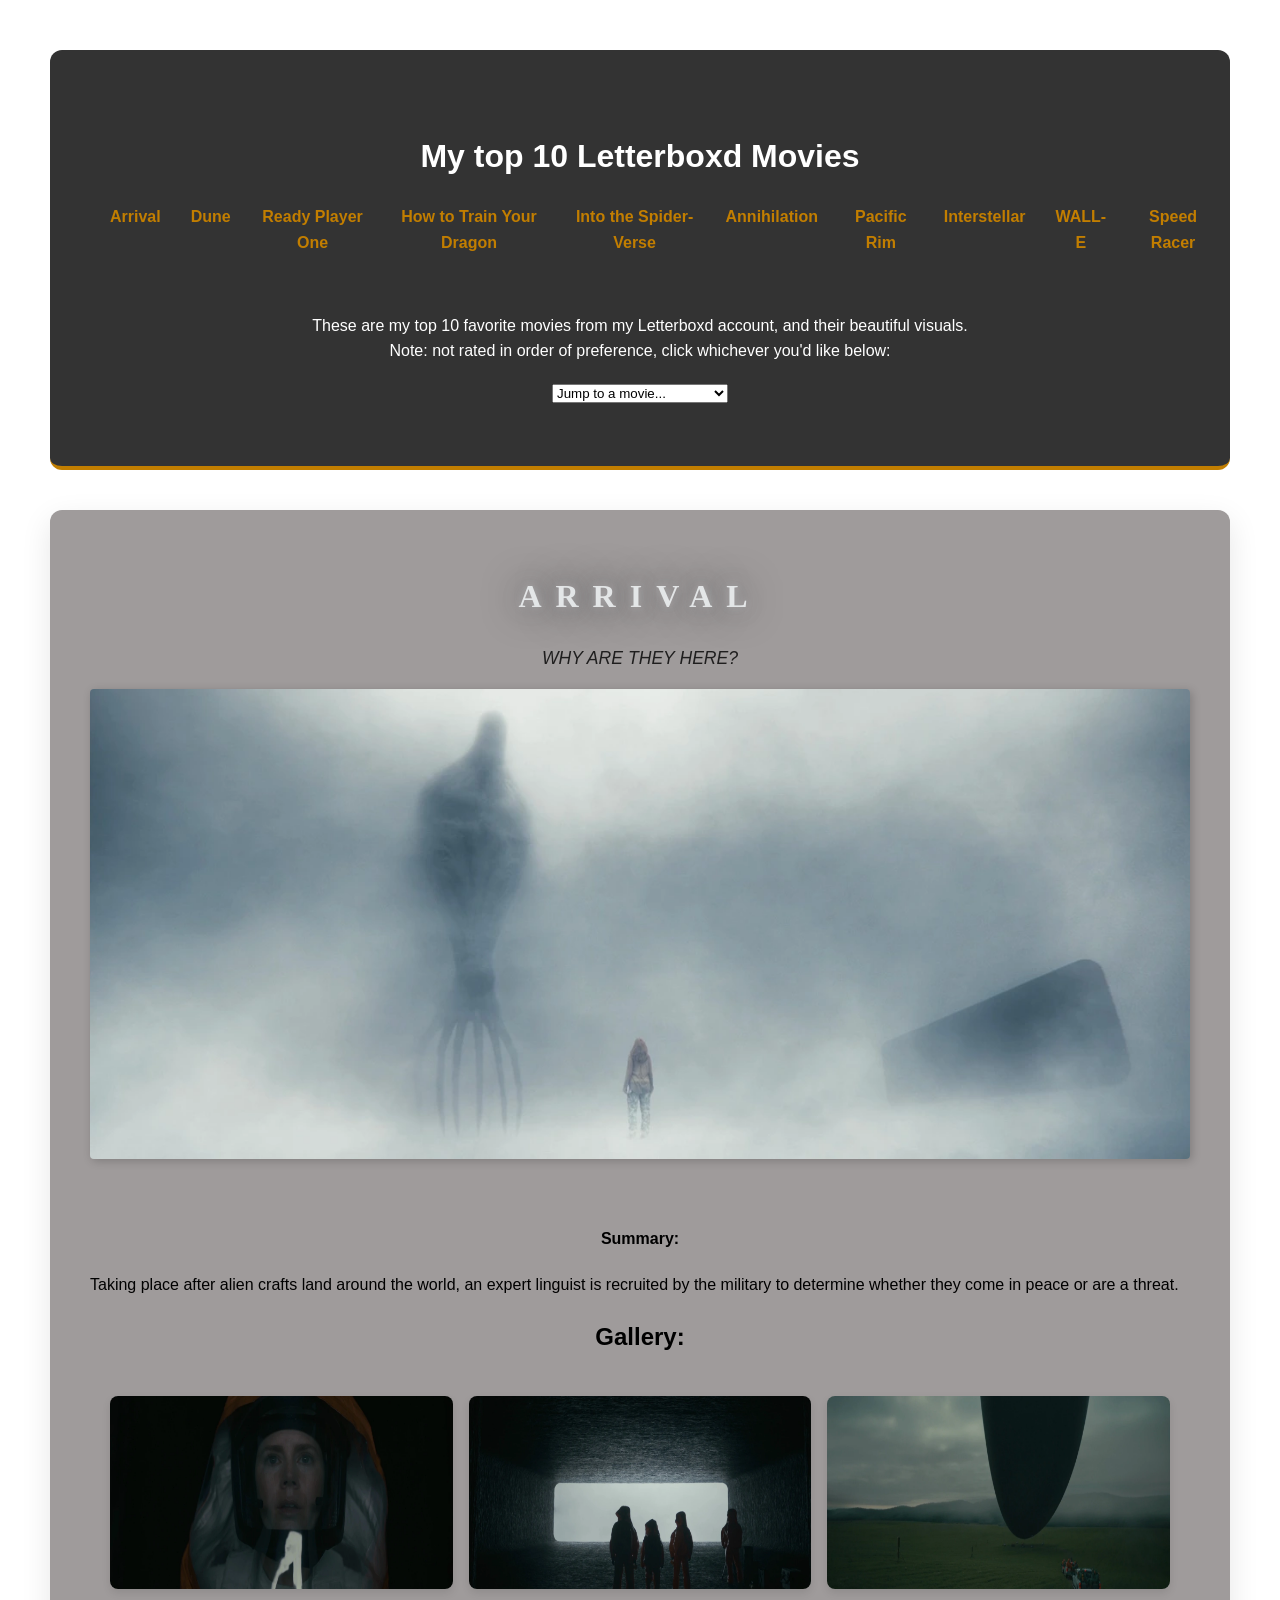
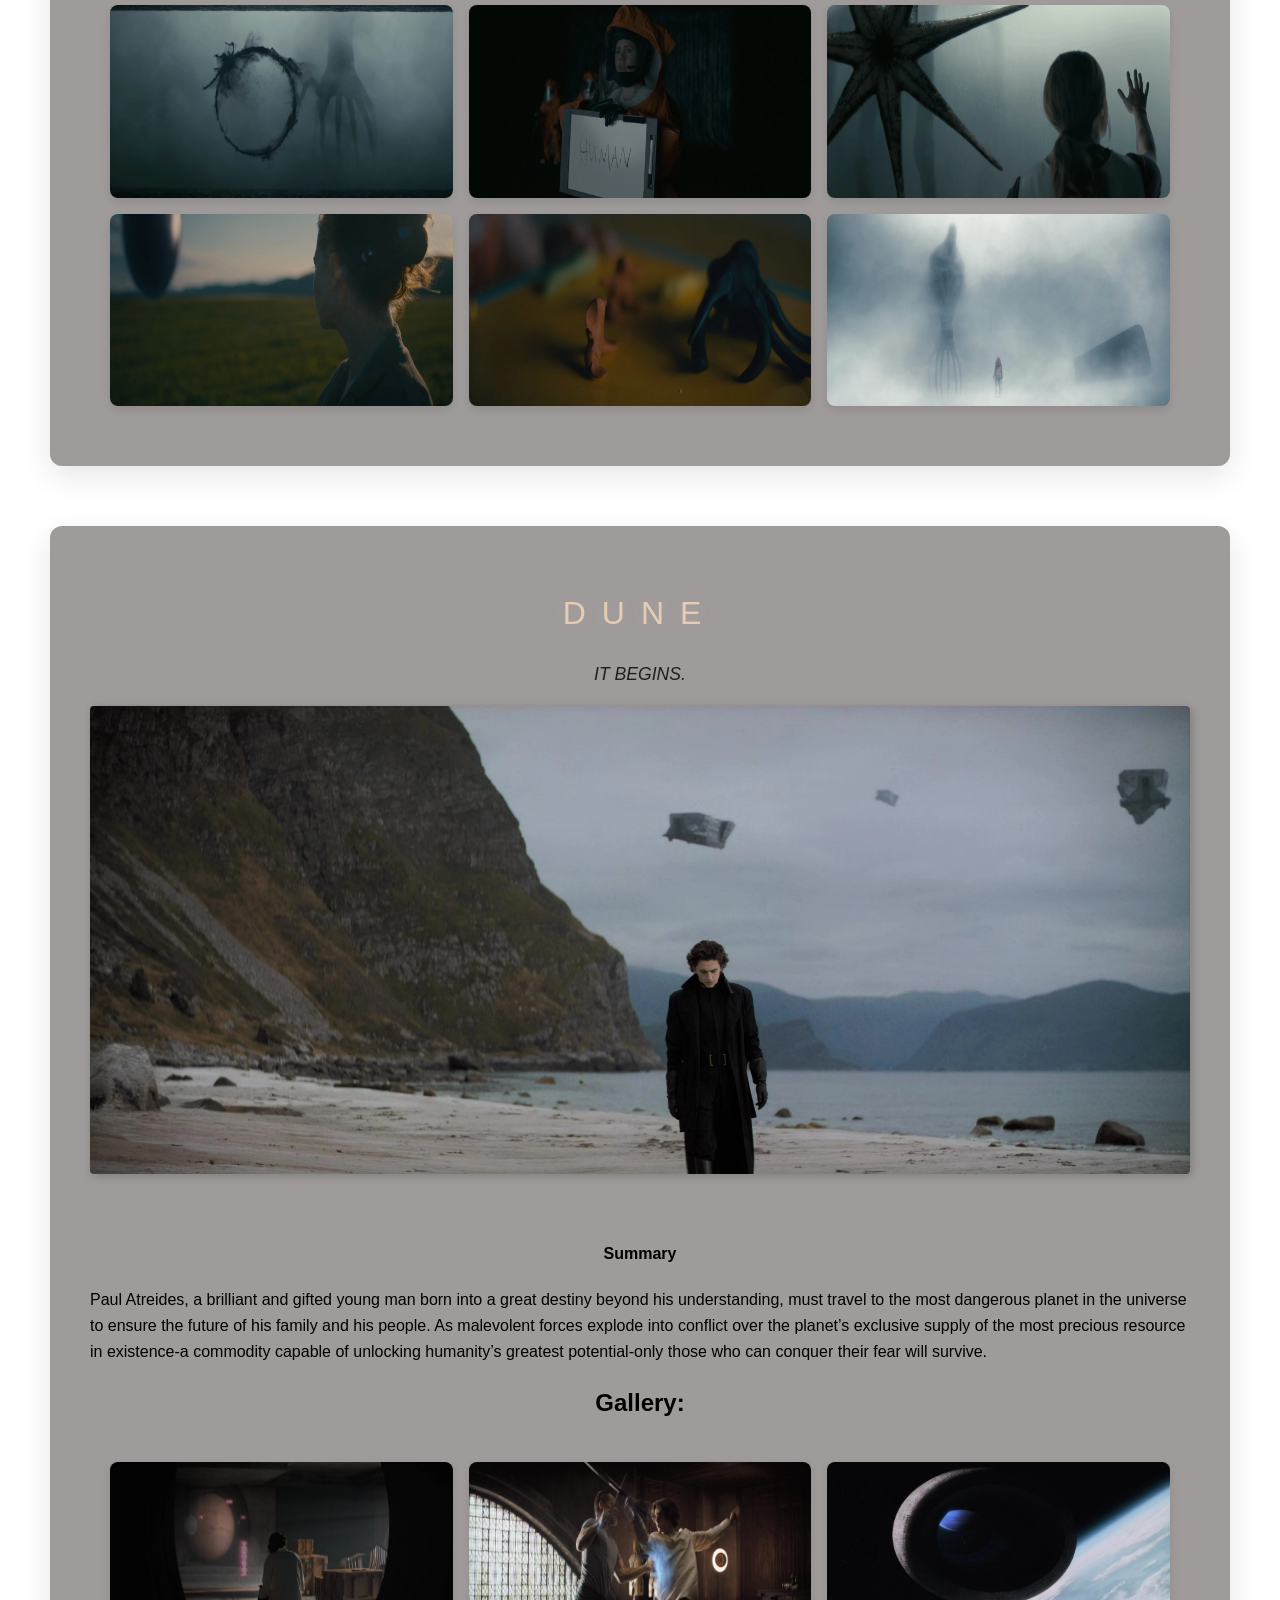
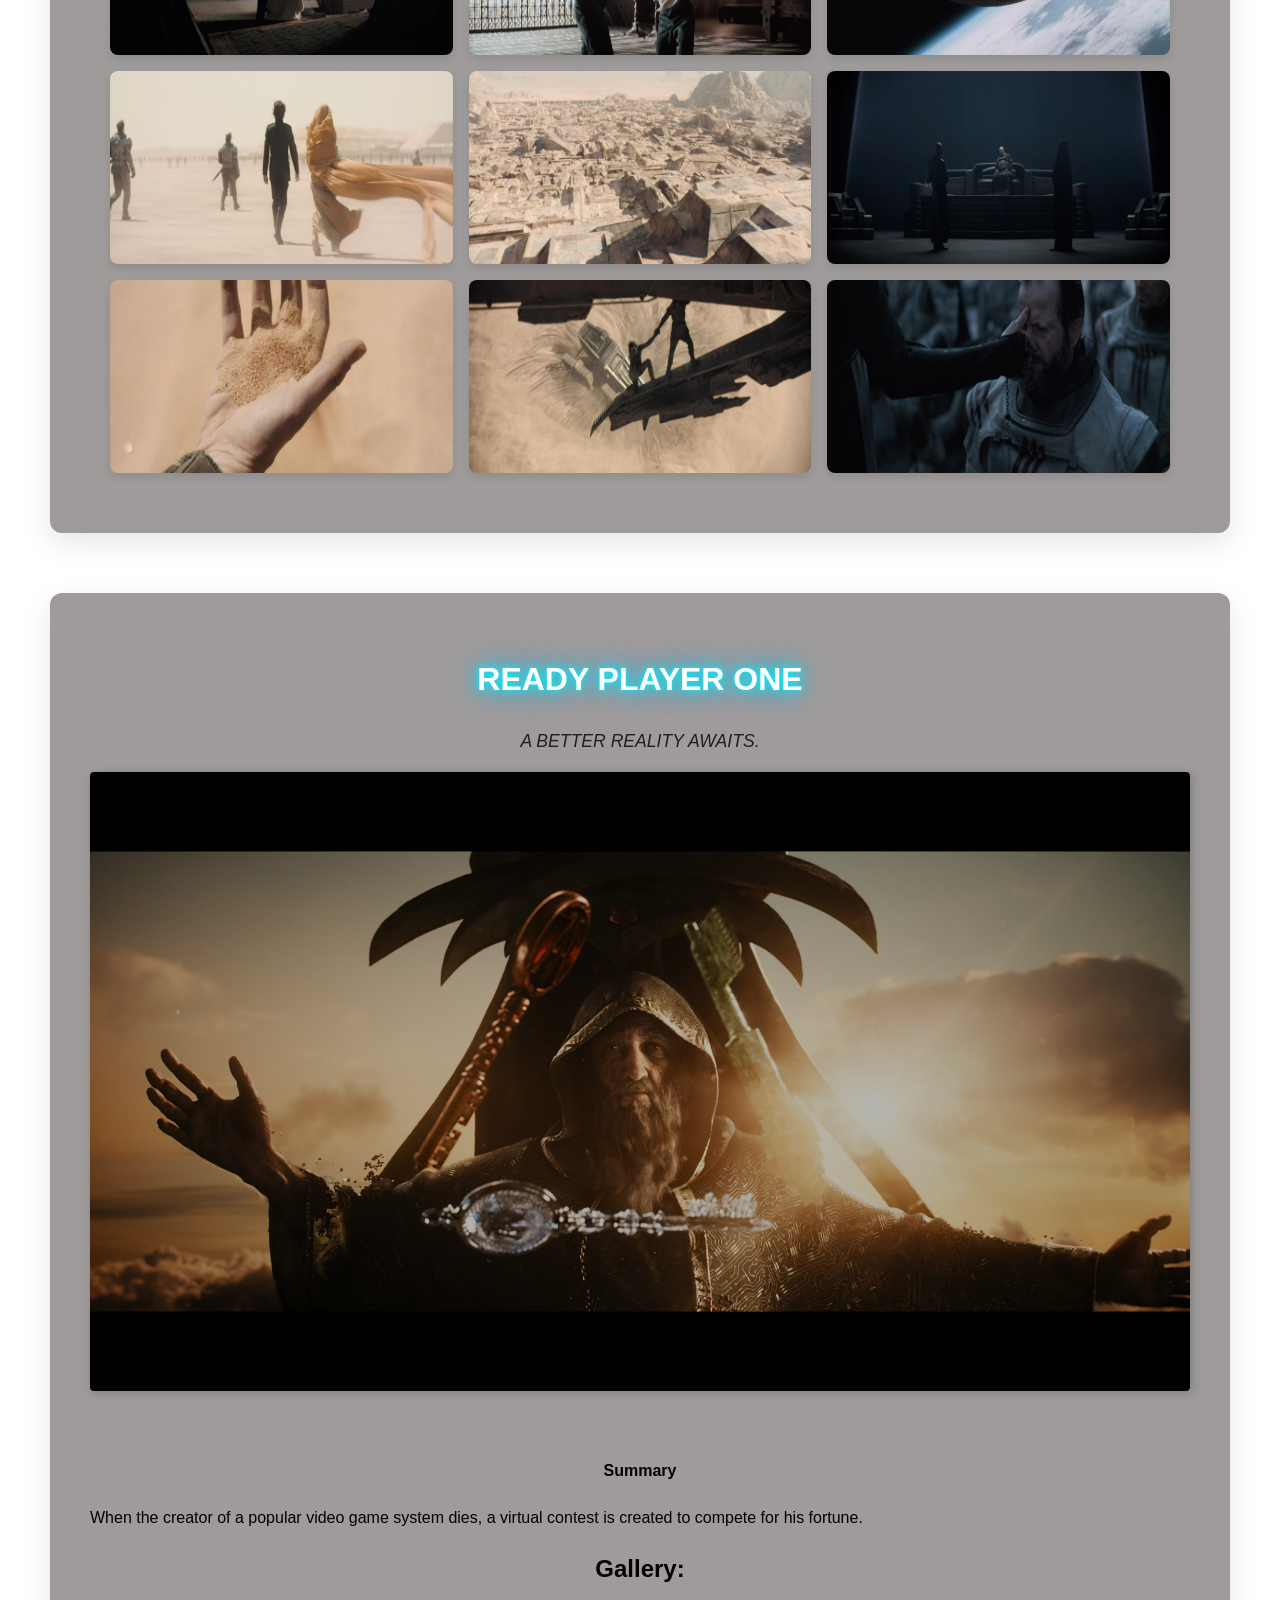
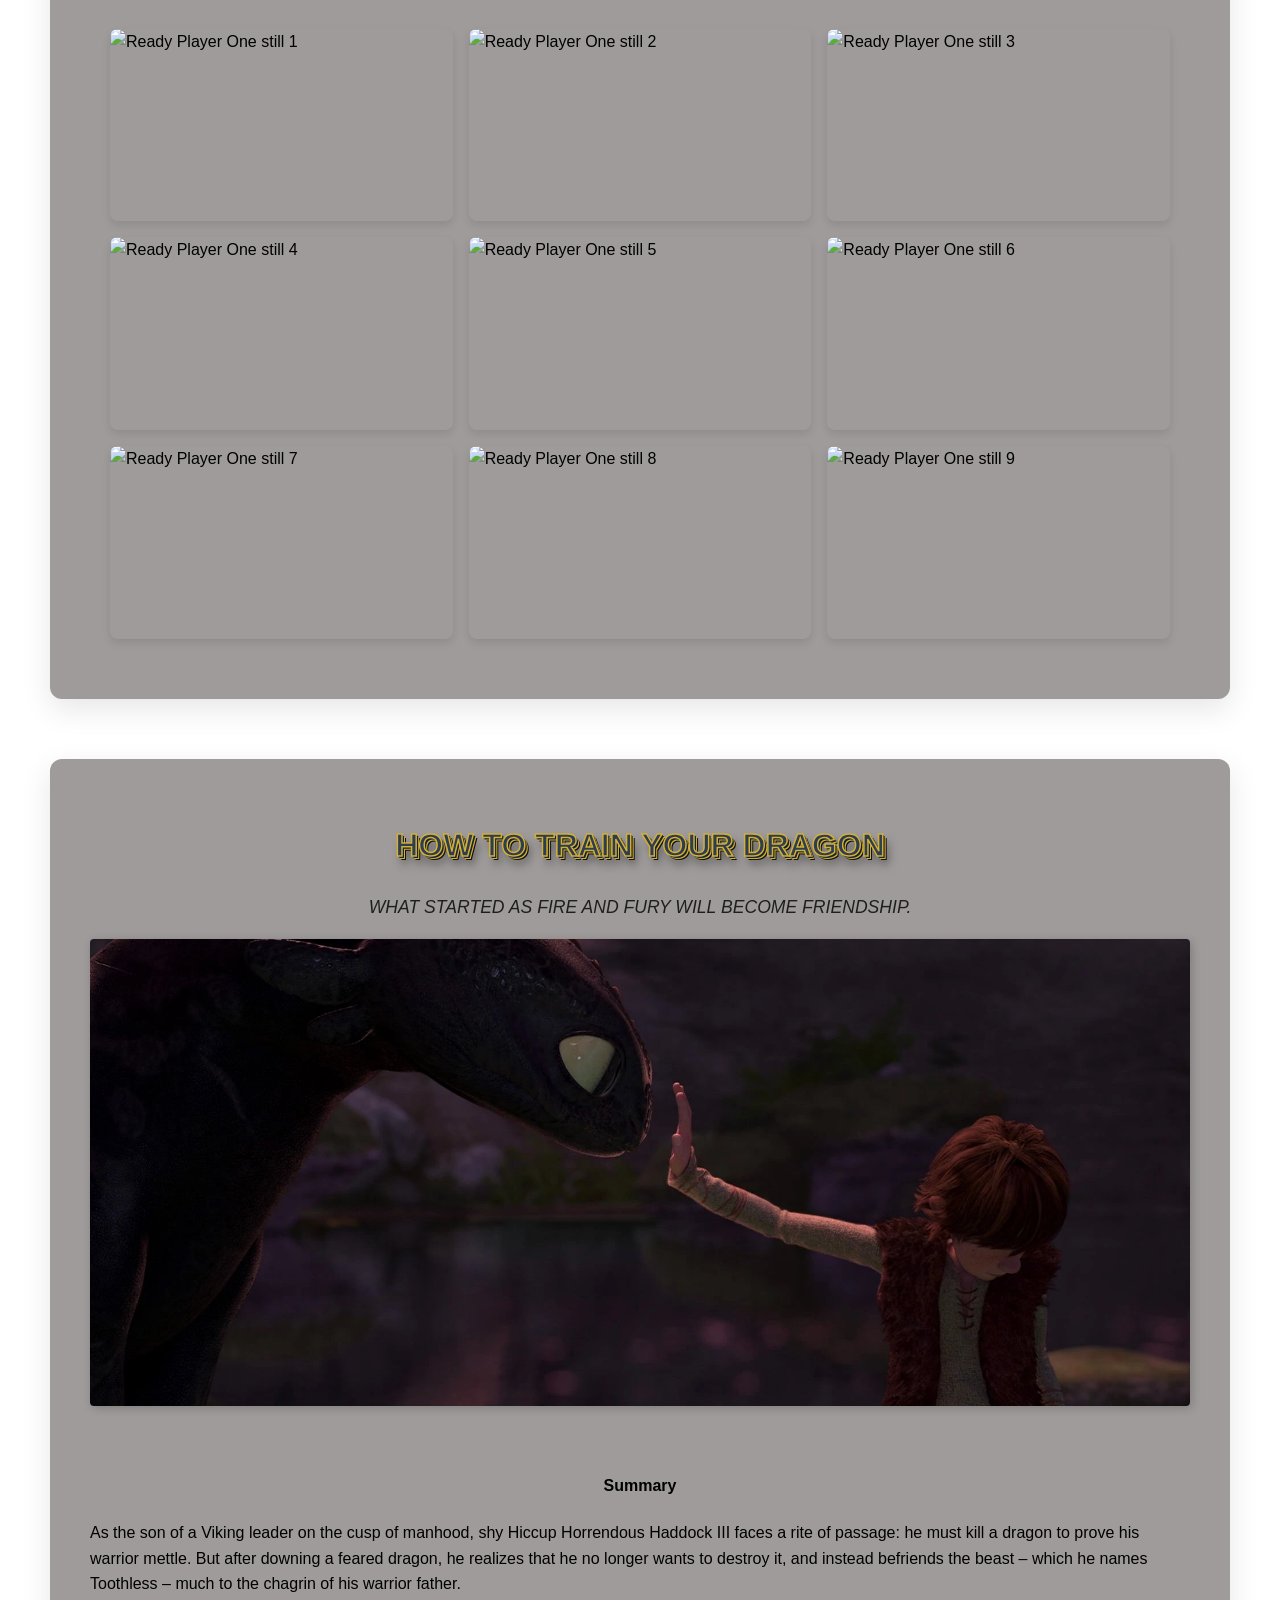
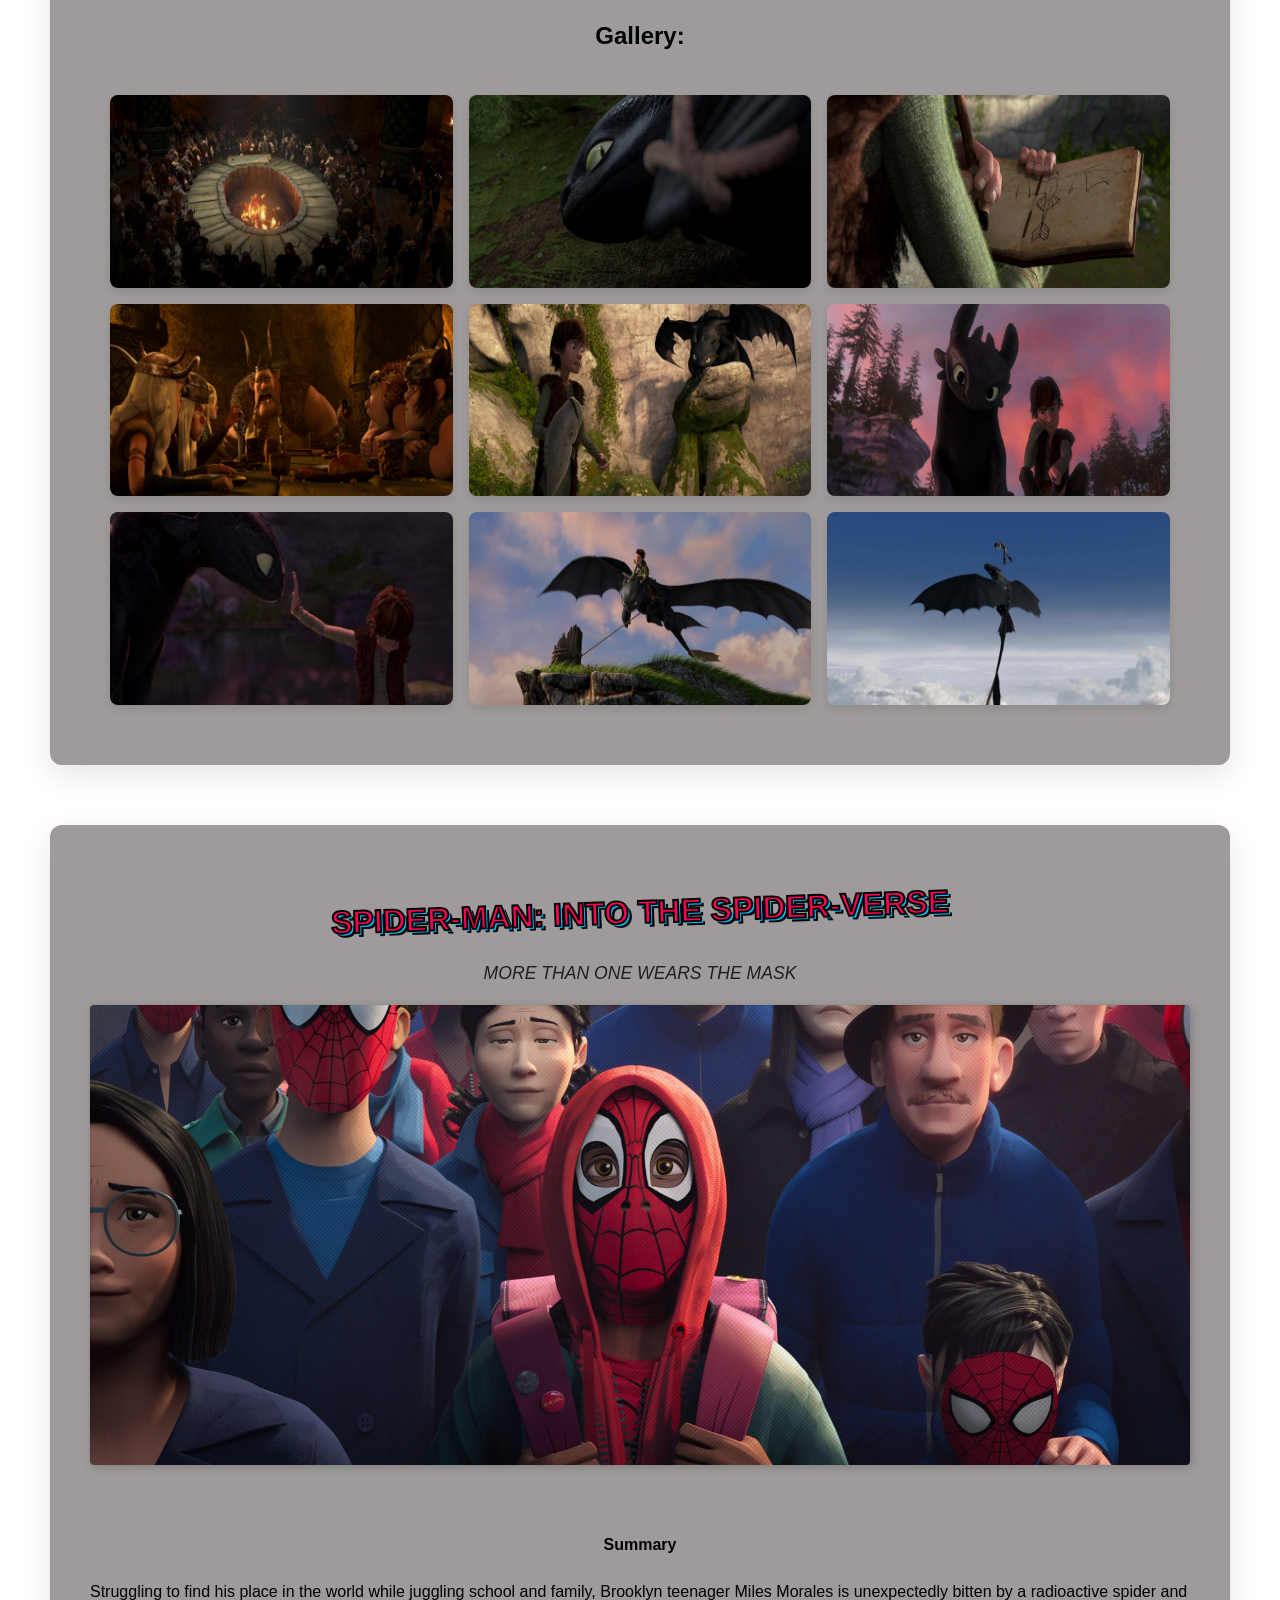
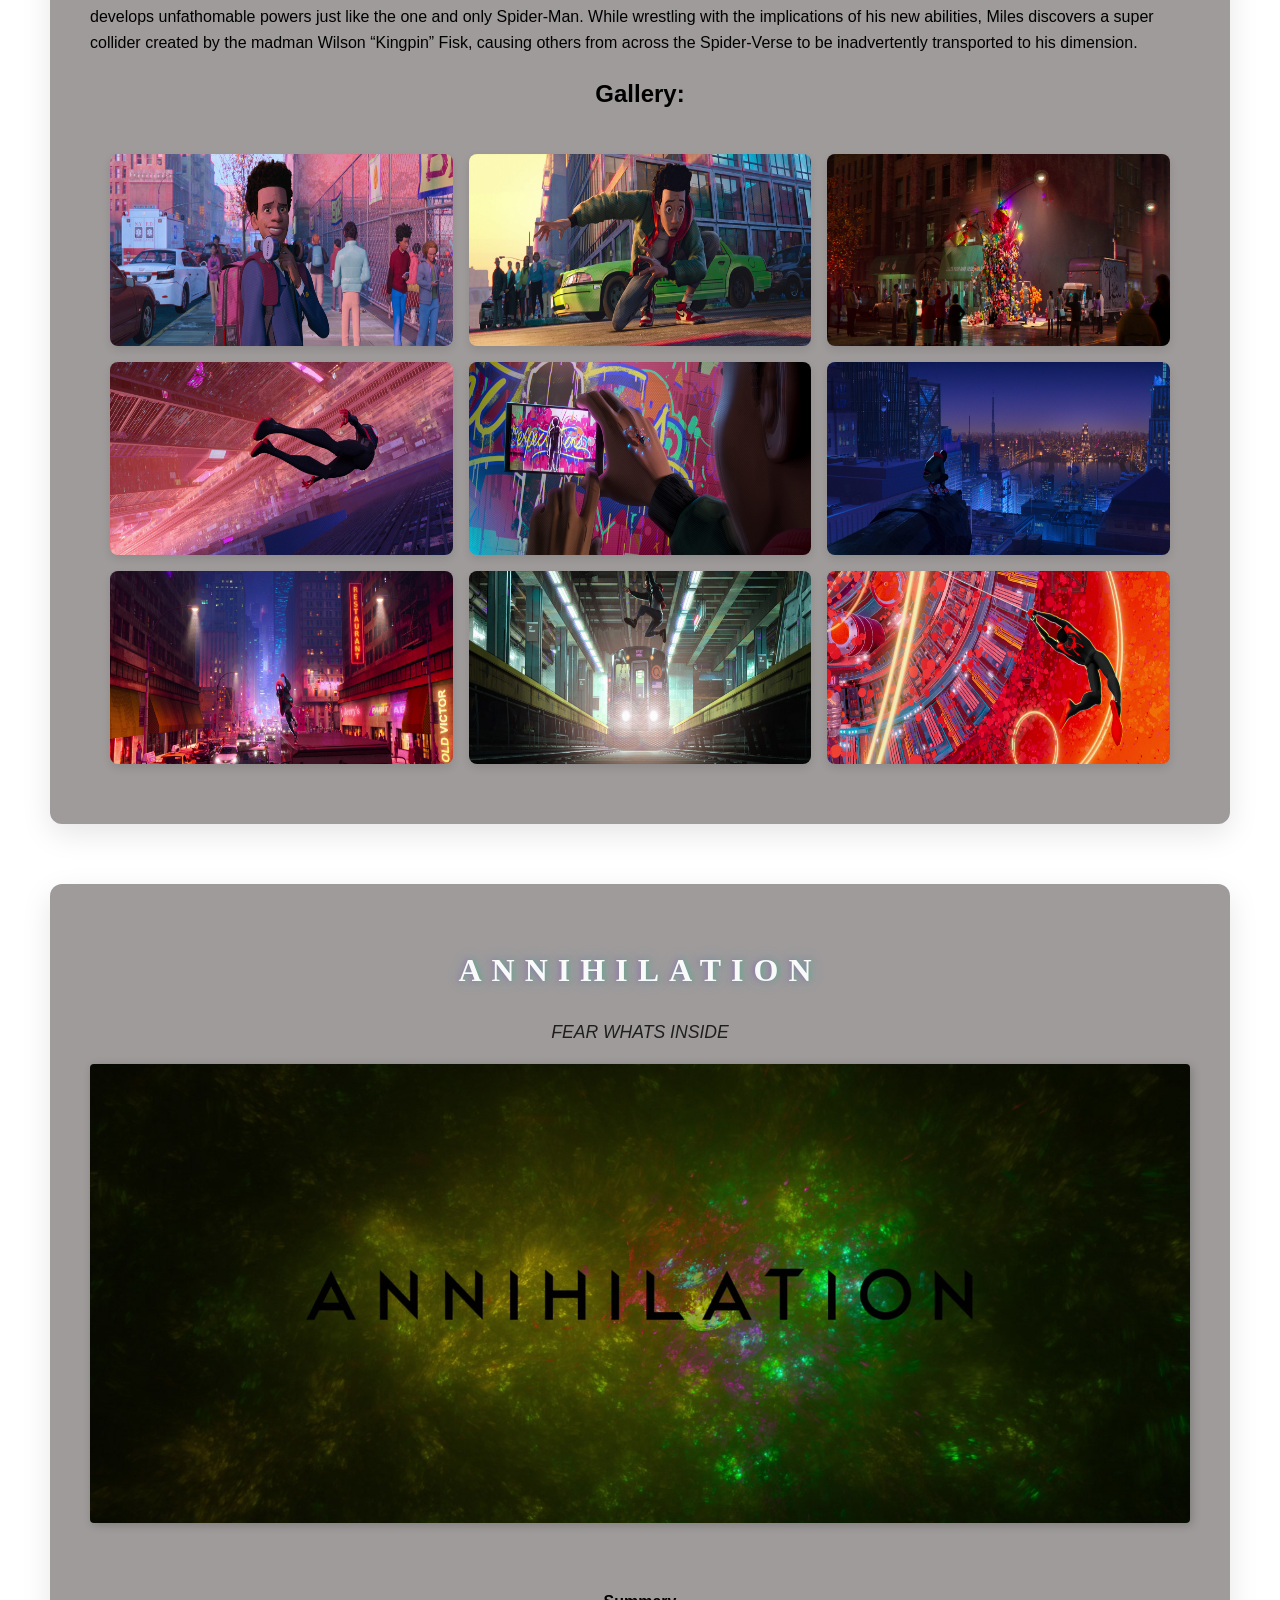
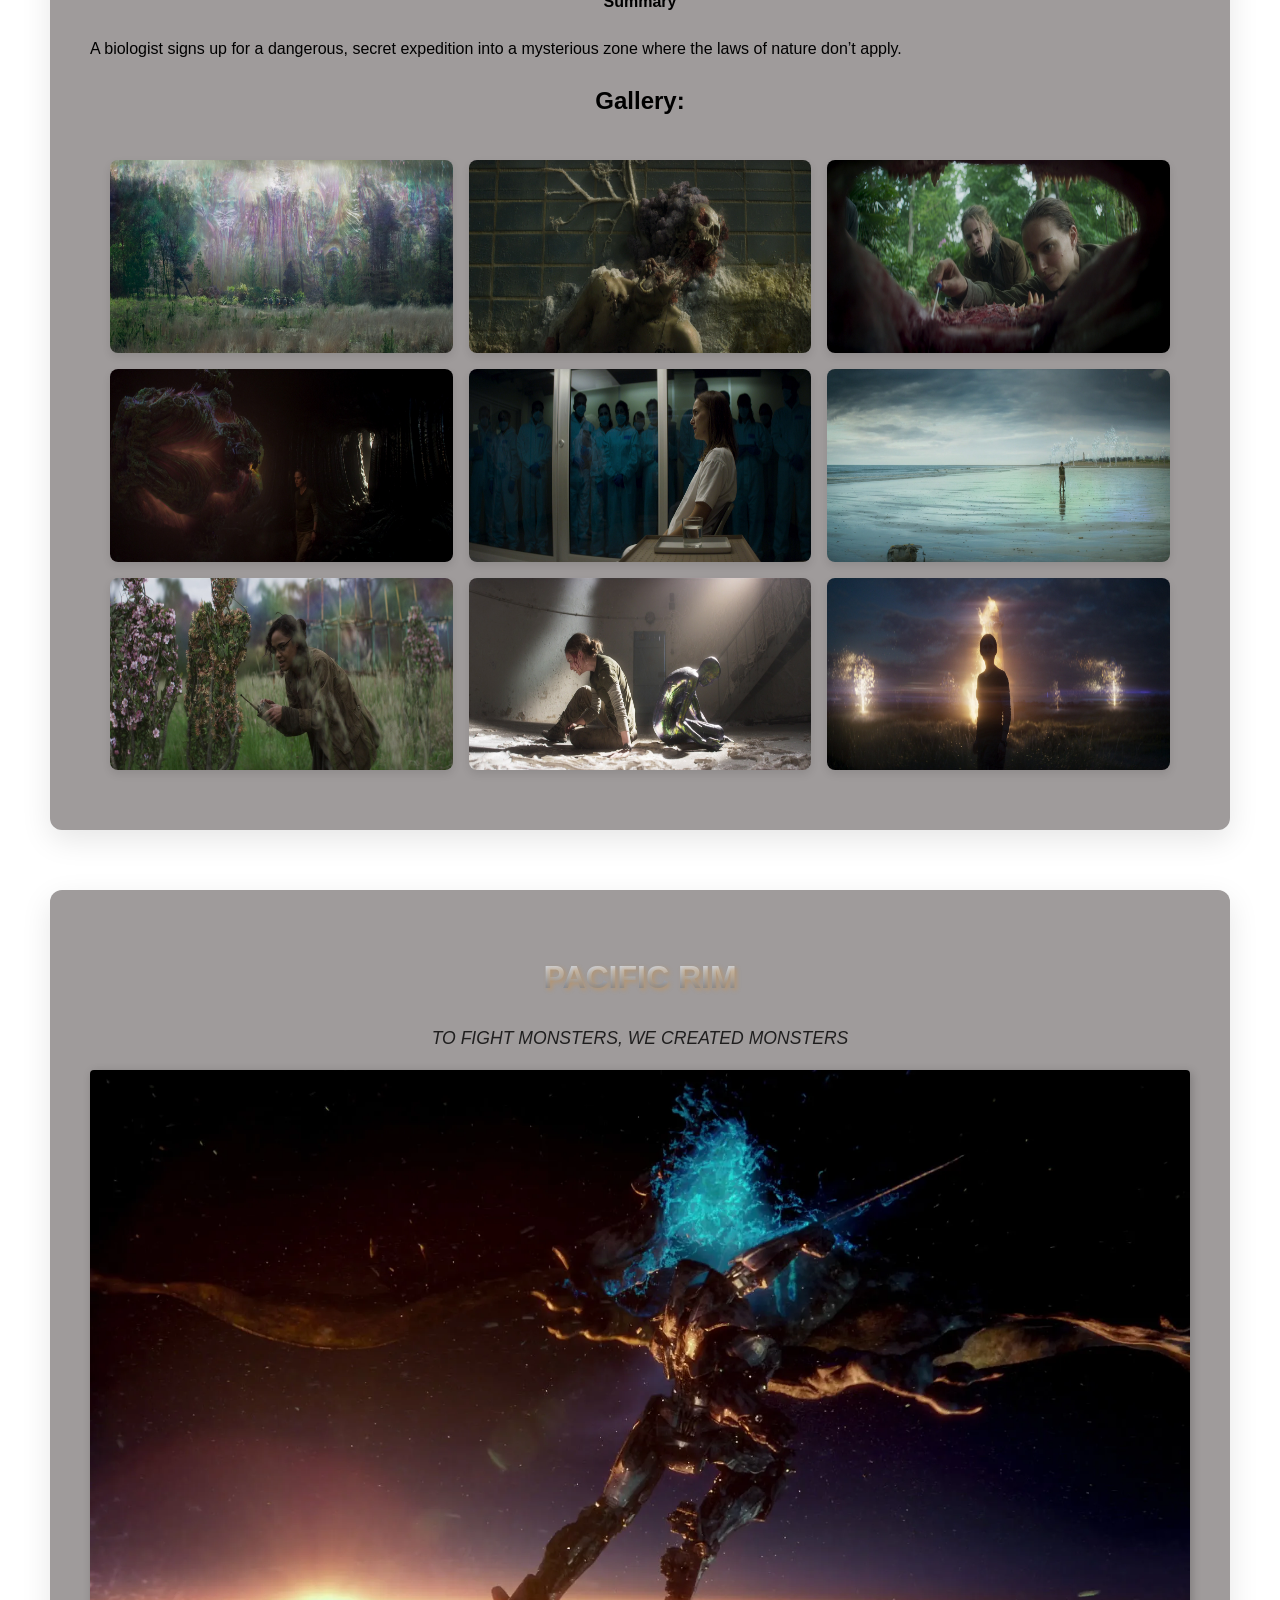
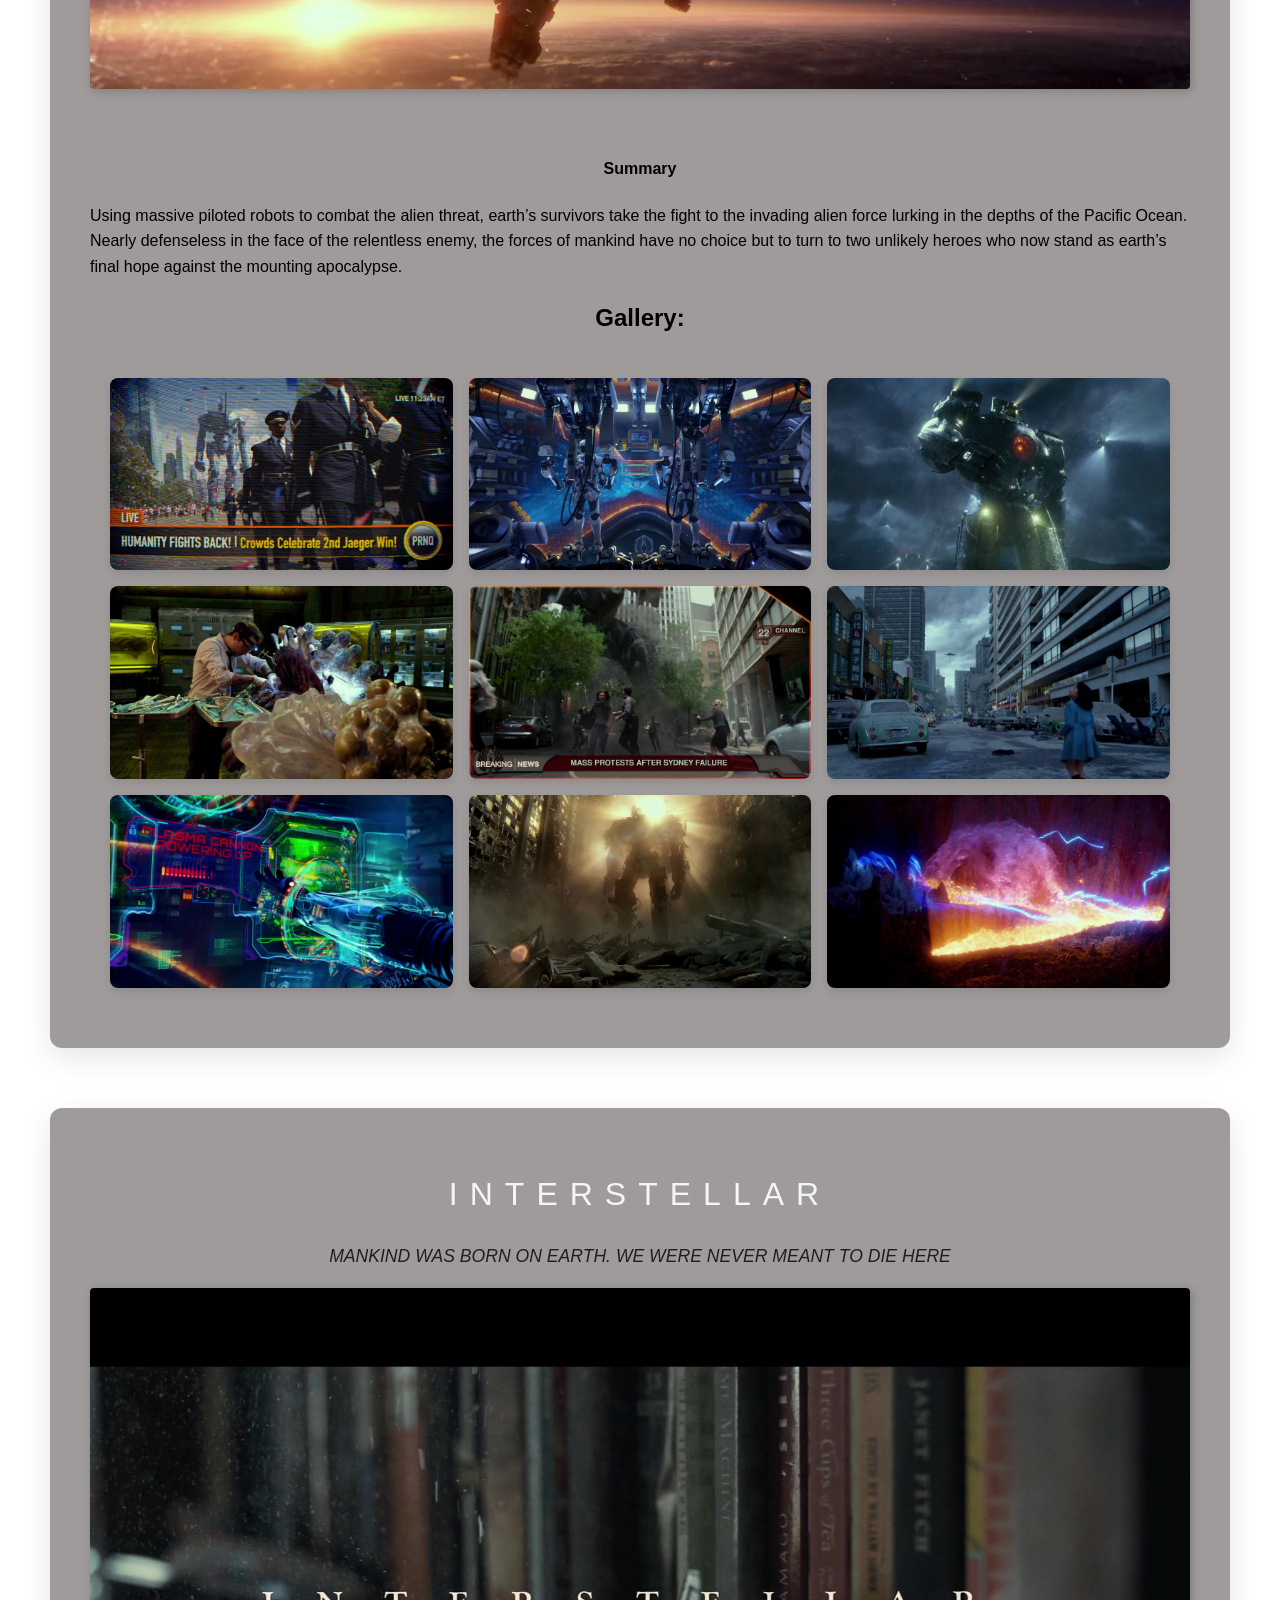
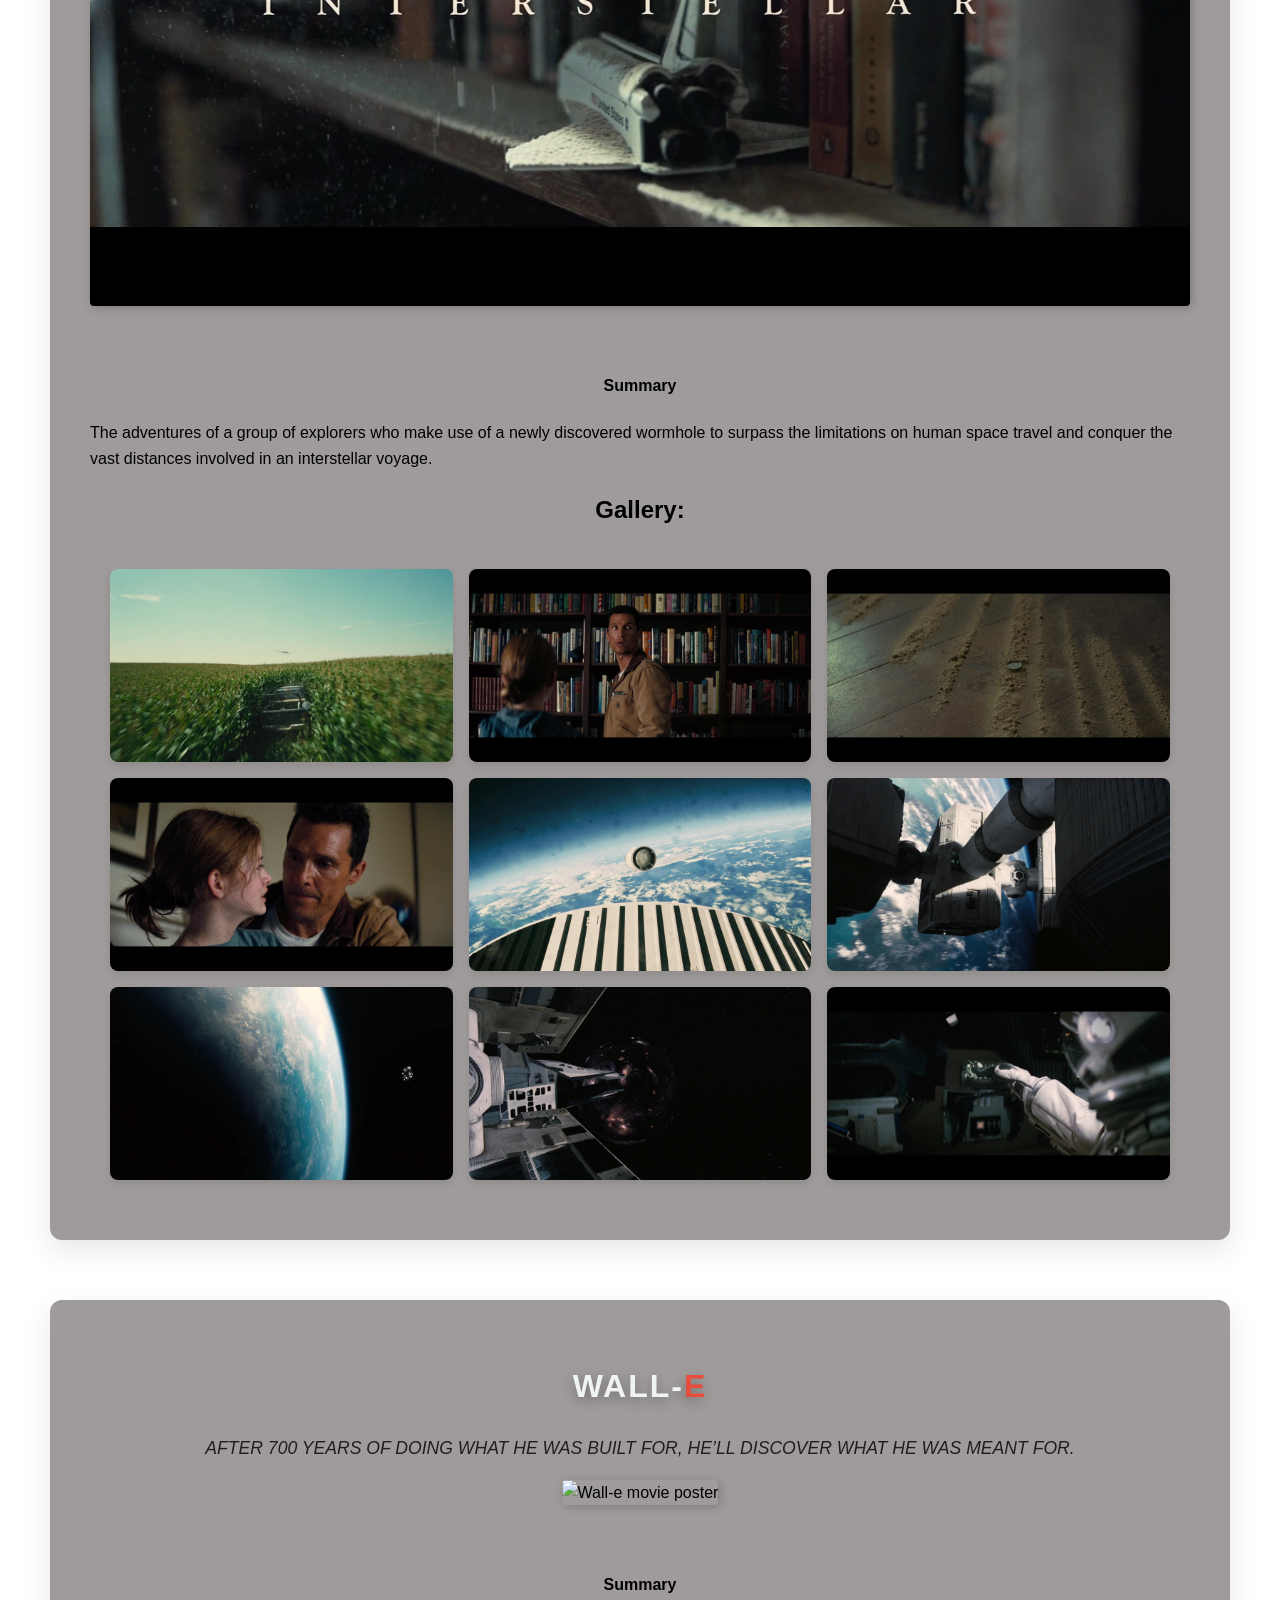
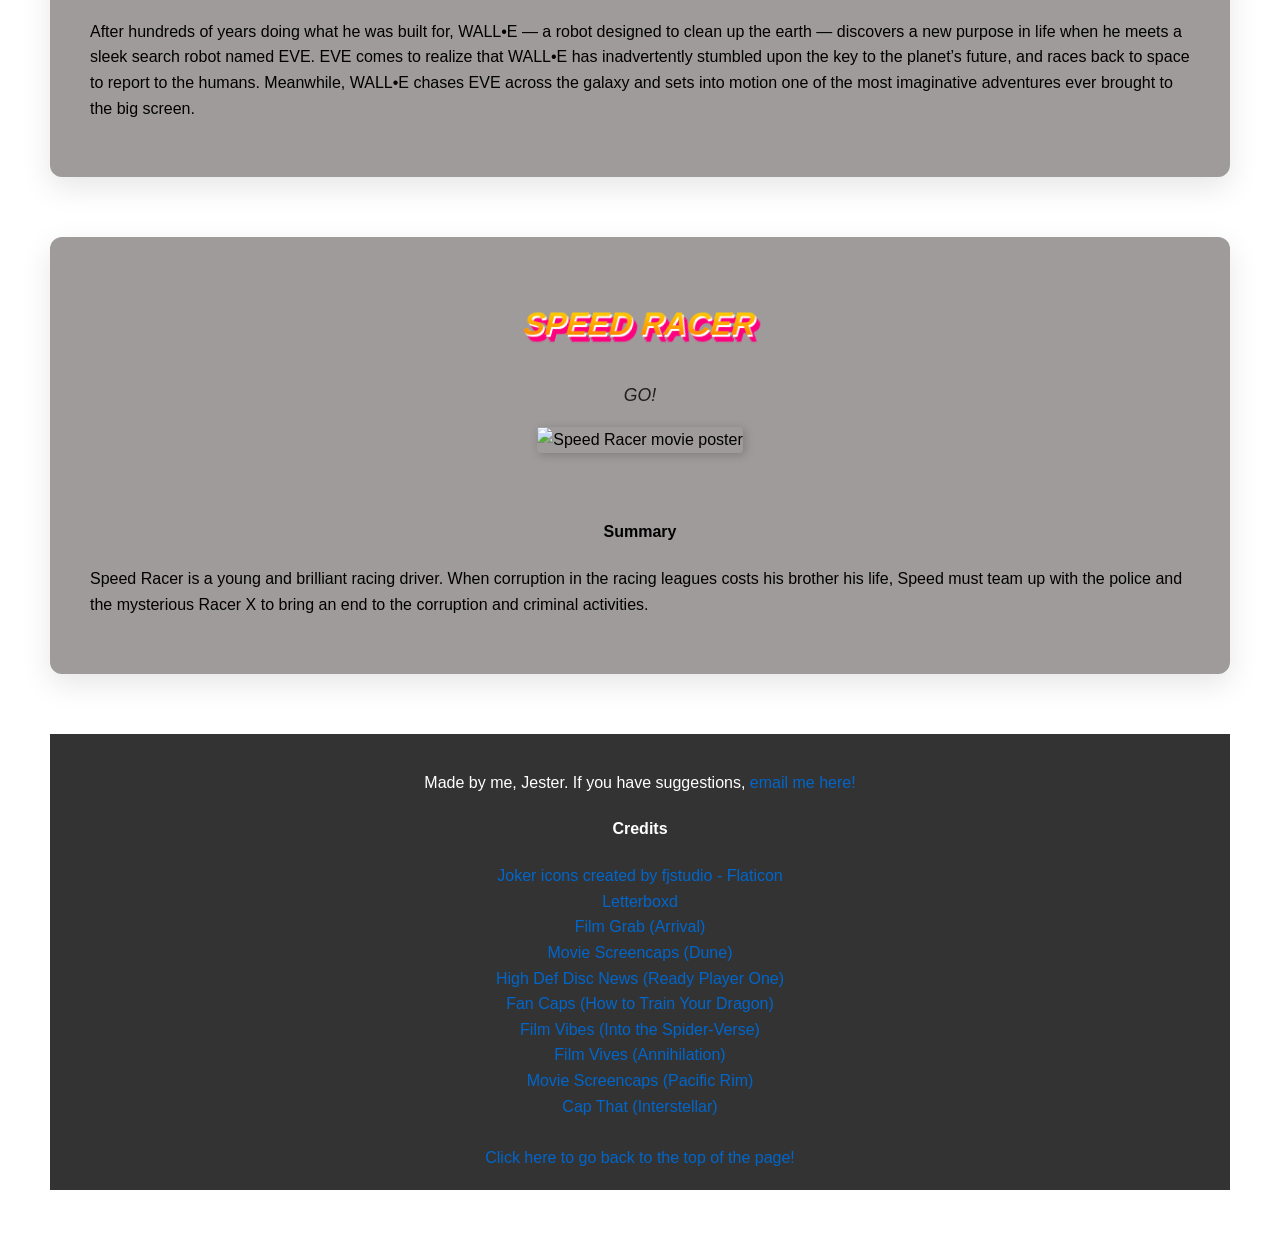
==== commit 0c280fc5: "Interstellar Images Added the 9 gallery images for Interstellar (and credit in footer)" ====
--- a/index.html
+++ b/index.html
@@ -7,7 +7,7 @@
         <meta charset="UTF-8">
 
         <!-- Icon -->
-        <link rel="icon" href="/favicon.ico" type="image/x-icon">
+        <link rel="icon" href="./favicon.ico" type="image/x-icon">
 
         <!-- Link to CSS file -->
         <link rel="stylesheet" href="./style.css">
@@ -389,7 +389,7 @@
 
                 <p class="tagline">MANKIND WAS BORN ON EARTH. WE WERE NEVER MEANT TO DIE HERE</p>
 
-                <img src="./Movies/Interstellar/interstellarposter.jpg" alt="Interstellar movie poster" class="movie-poster"/>
+                <img src="./Movies/Interstellar/interstellarposter.webp" alt="Interstellar movie poster" class="movie-poster"/>
 
                     <br>
 
@@ -403,7 +403,23 @@
 
                 <div class="movie-gallery">
 
-                    <img src="./Movies/Interstellar/interstellar02.jpg" alt="Interstellar still 1" loading="lazy" class="gallery-card">
+                    <img src="./Movies/Interstellar/interstellar02.webp" alt="Interstellar still 1" loading="lazy" class="gallery-card">
+
+                    <img src="./Movies/Interstellar/interstellar03.webp" alt="Interstellar still 2" loading="lazy" class="gallery-card">
+
+                    <img src="./Movies/Interstellar/interstellar04.webp" alt="Interstellar still 2" loading="lazy" class="gallery-card">
+
+                    <img src="./Movies/Interstellar/interstellar05.webp" alt="Interstellar still 2" loading="lazy" class="gallery-card">
+
+                    <img src="./Movies/Interstellar/interstellar06.webp" alt="Interstellar still 2" loading="lazy" class="gallery-card">
+
+                    <img src="./Movies/Interstellar/interstellar07.webp" alt="Interstellar still 2" loading="lazy" class="gallery-card">
+
+                    <img src="./Movies/Interstellar/interstellar08.webp" alt="Interstellar still 2" loading="lazy" class="gallery-card">
+
+                    <img src="./Movies/Interstellar/interstellar09.webp" alt="Interstellar still 2" loading="lazy" class="gallery-card">
+
+                    <img src="./Movies/Interstellar/interstellar10.webp" alt="Interstellar still 2" loading="lazy" class="gallery-card">
 
                 </div>
                 
@@ -505,6 +521,11 @@
                 <a href="https://movie-screencaps.com/pacific-rim-2013/" target="_blank" rel="noopener noreferrer">Movie Screencaps (Pacific Rim)</a>
 
                     <br>
+
+                <!-- Interstellar pics credits -->
+                <a href="https://www.cap-that.com/interstellar/?page=1" target="_blank" rel="noopener noreferrer">Cap That (Interstellar)</a>
+
+                    <br>
                     <br>
 
                 <a href="#intro">Click here to go back to the top of the page!</a>
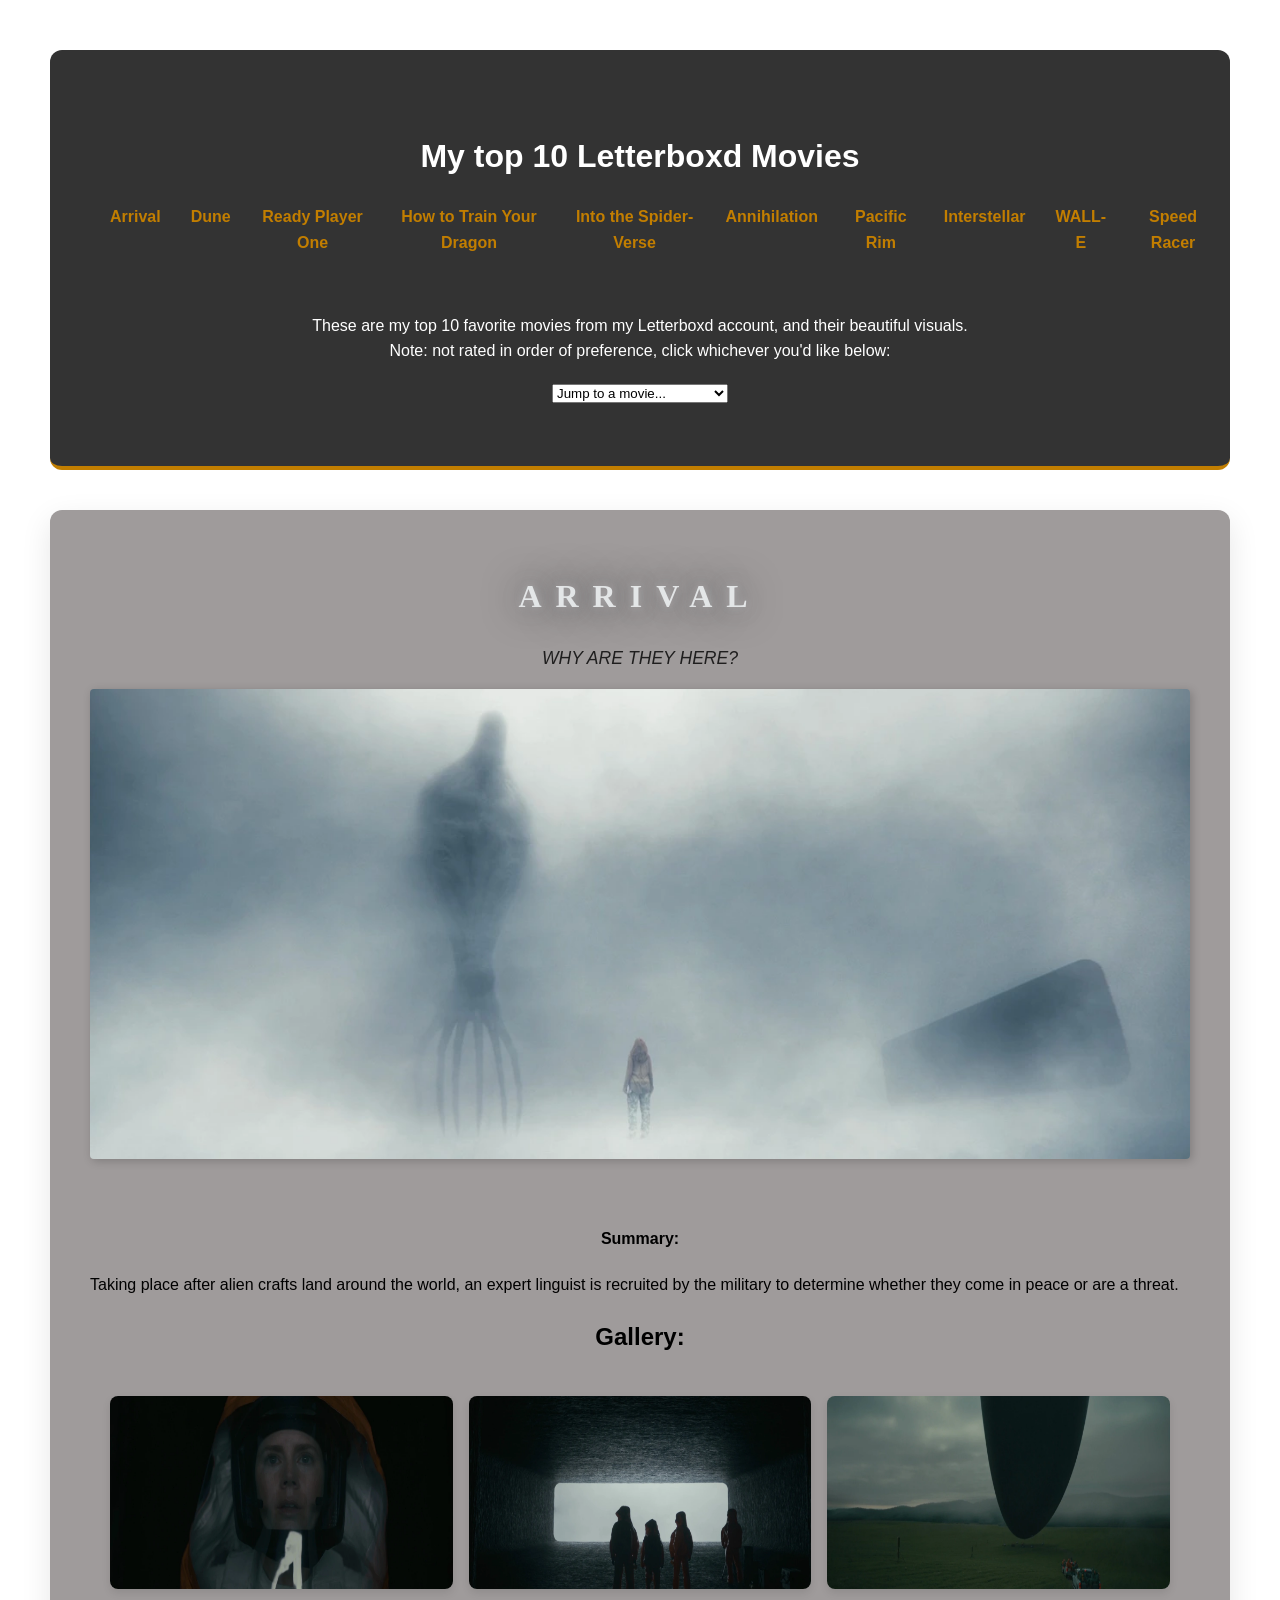
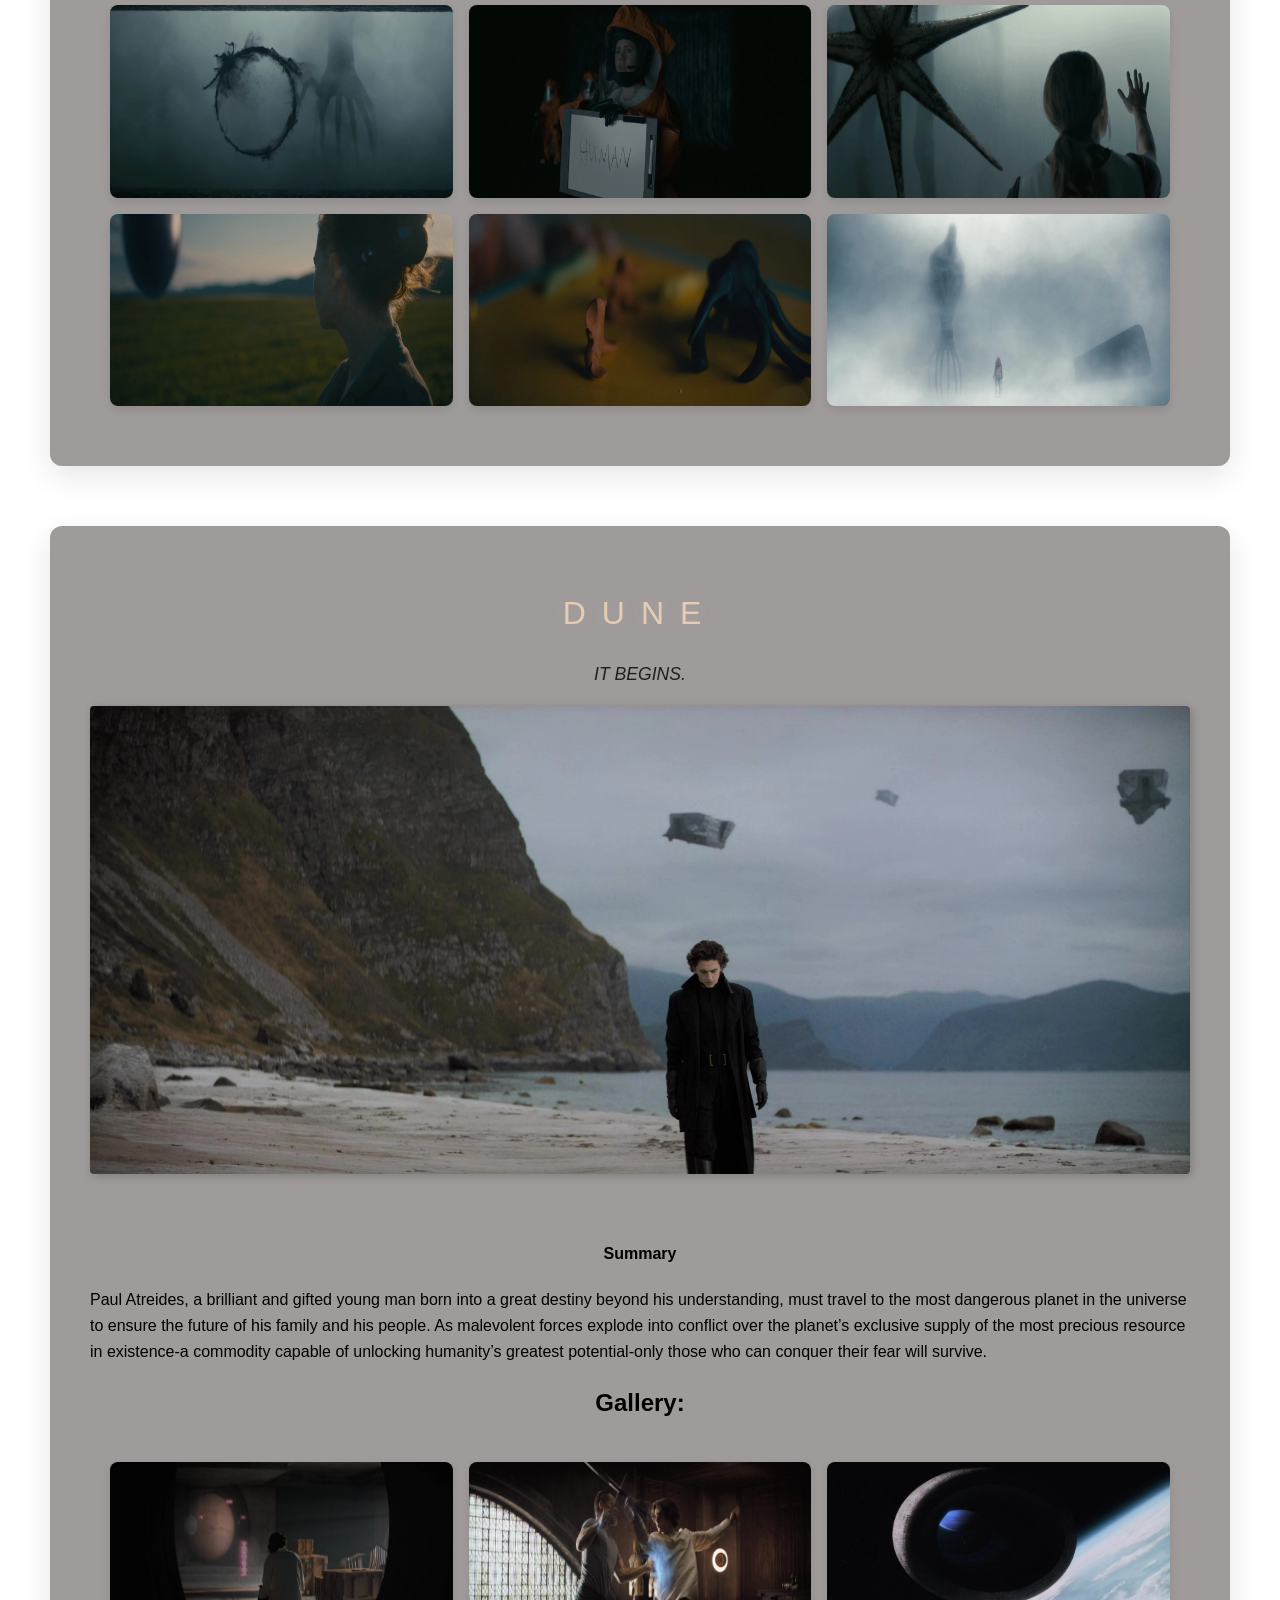
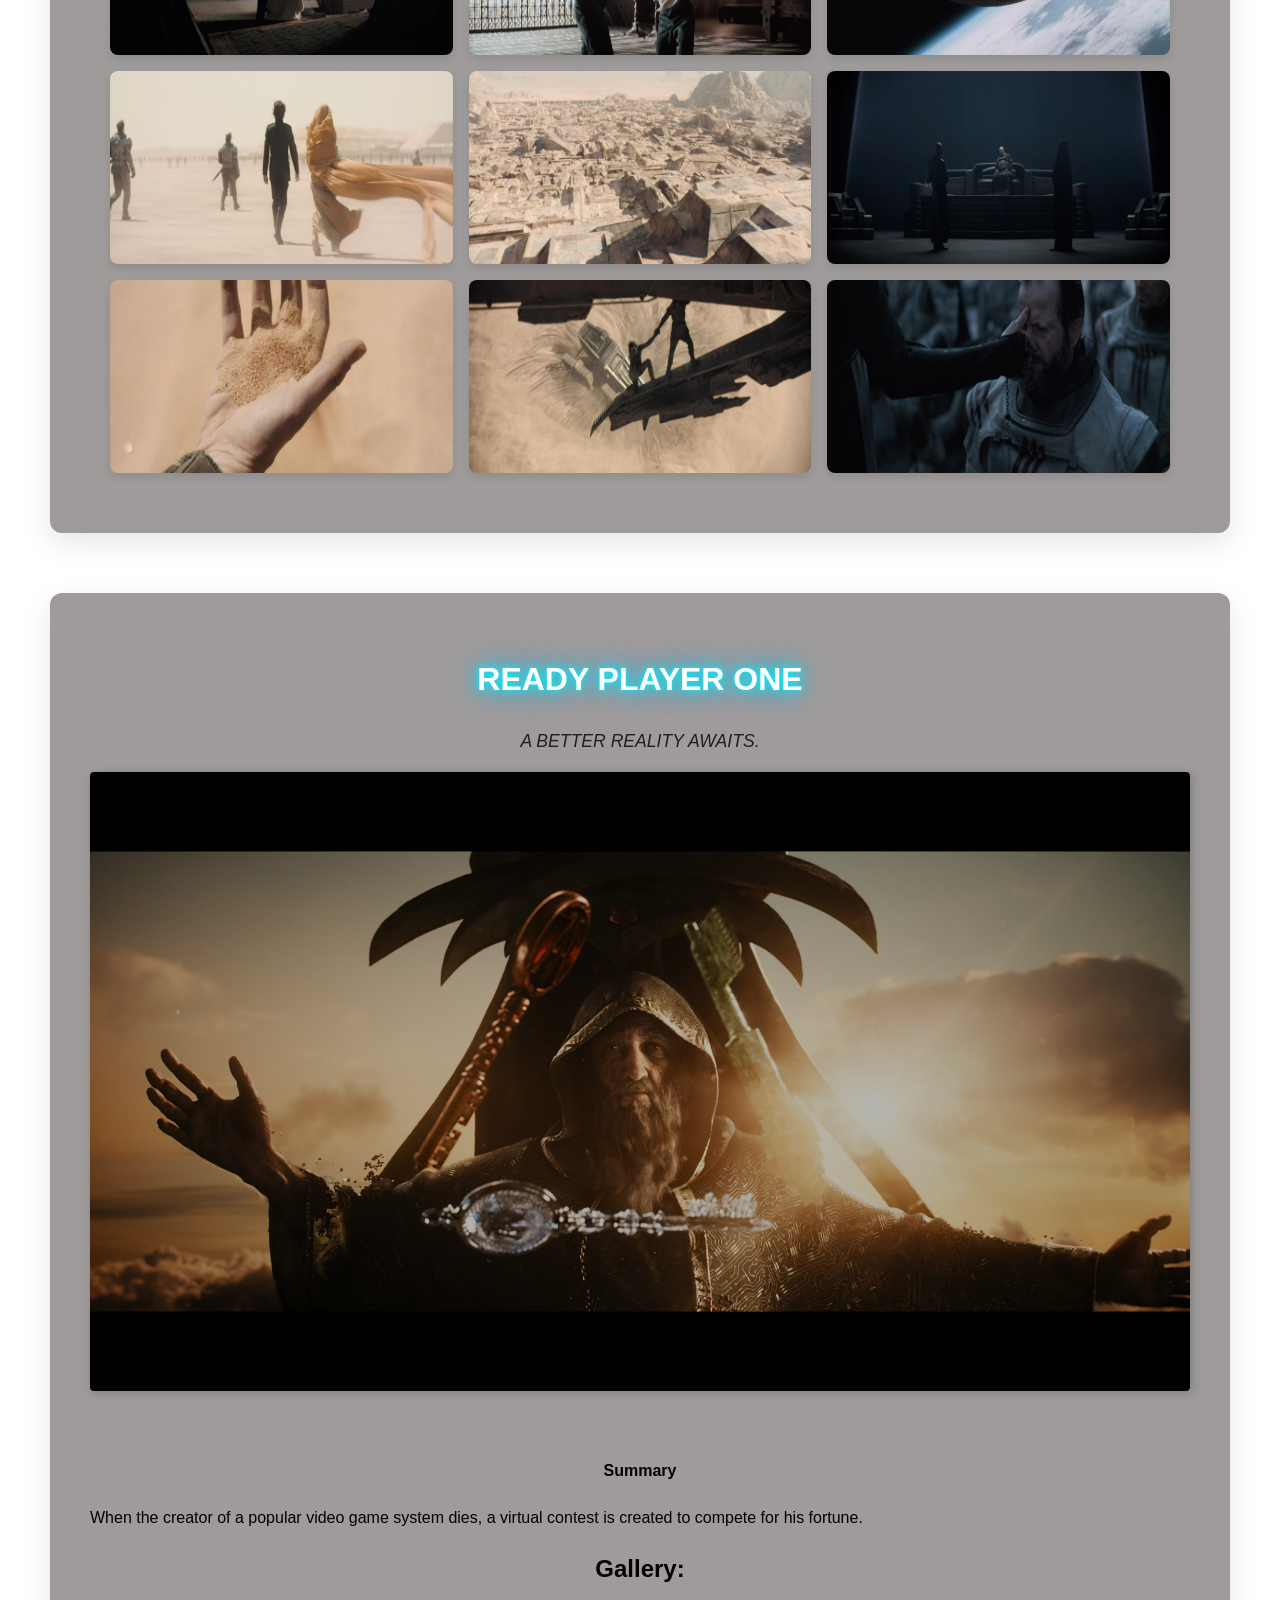
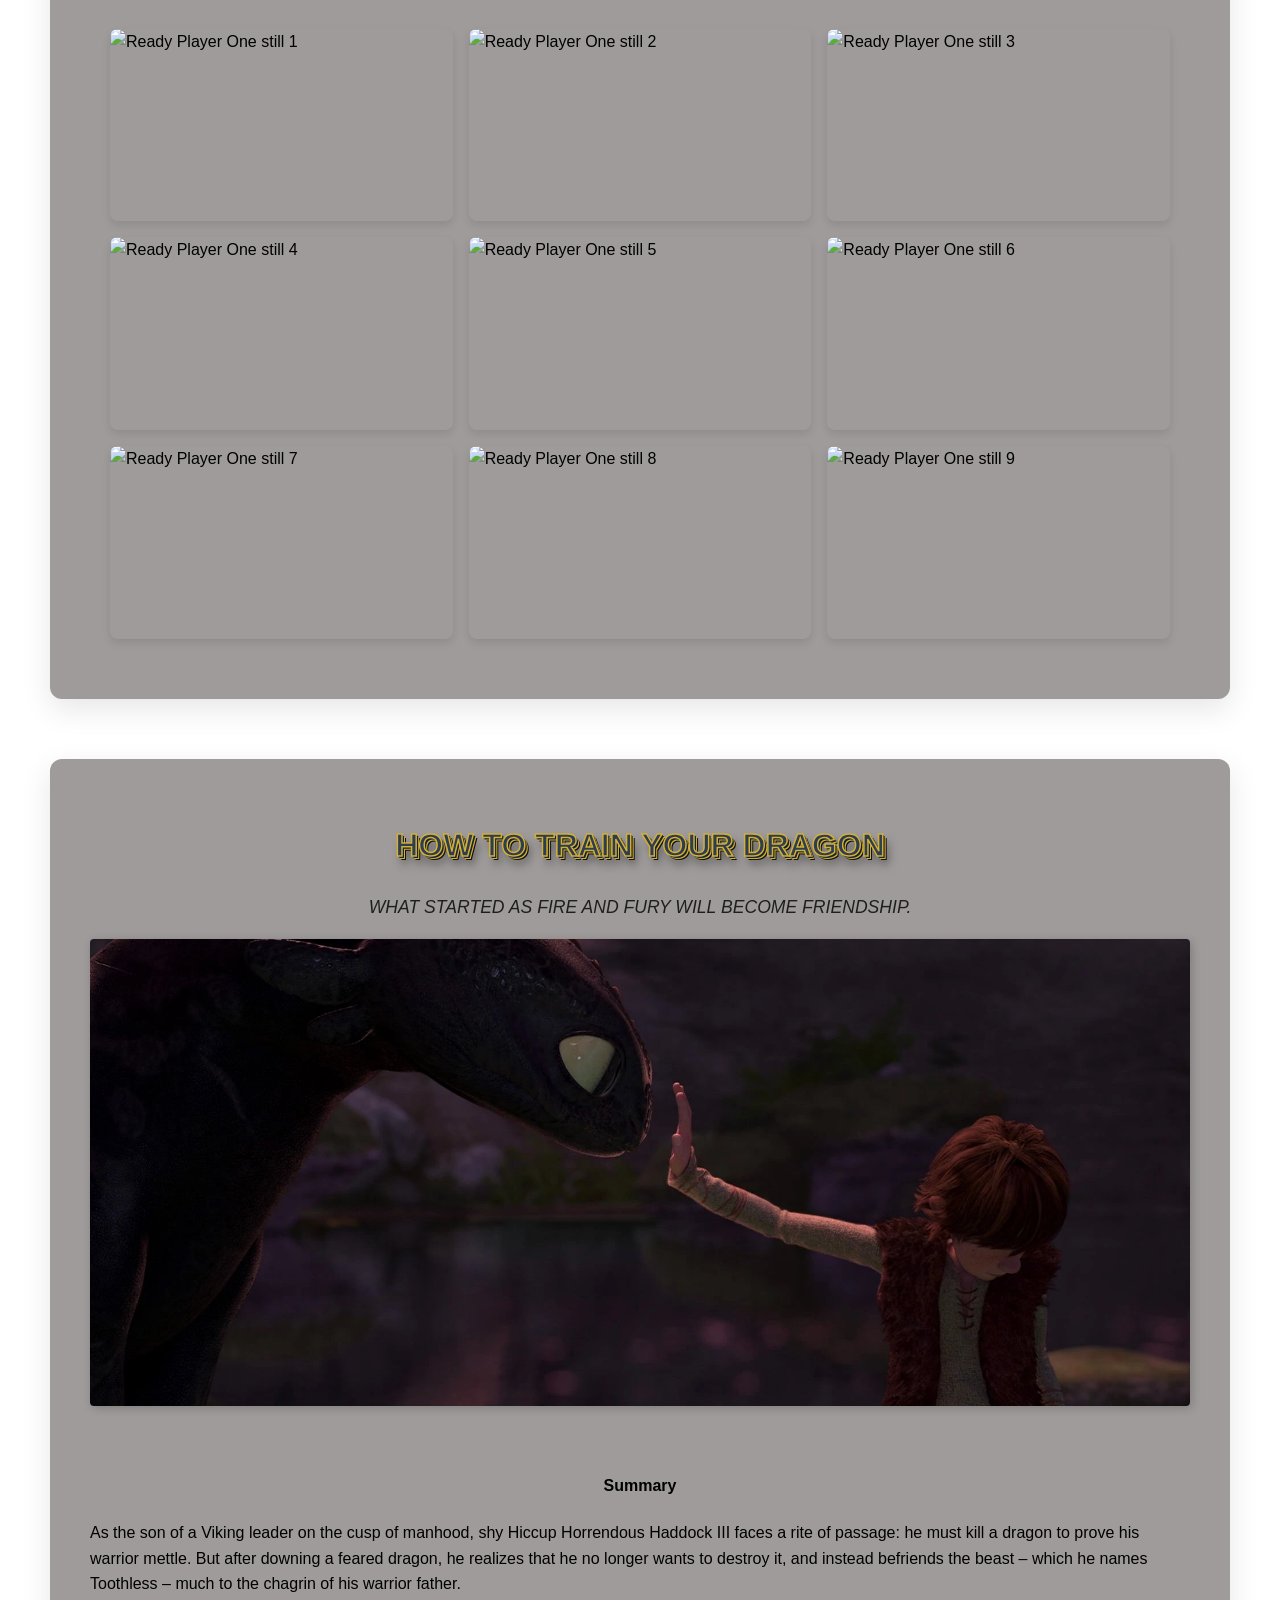
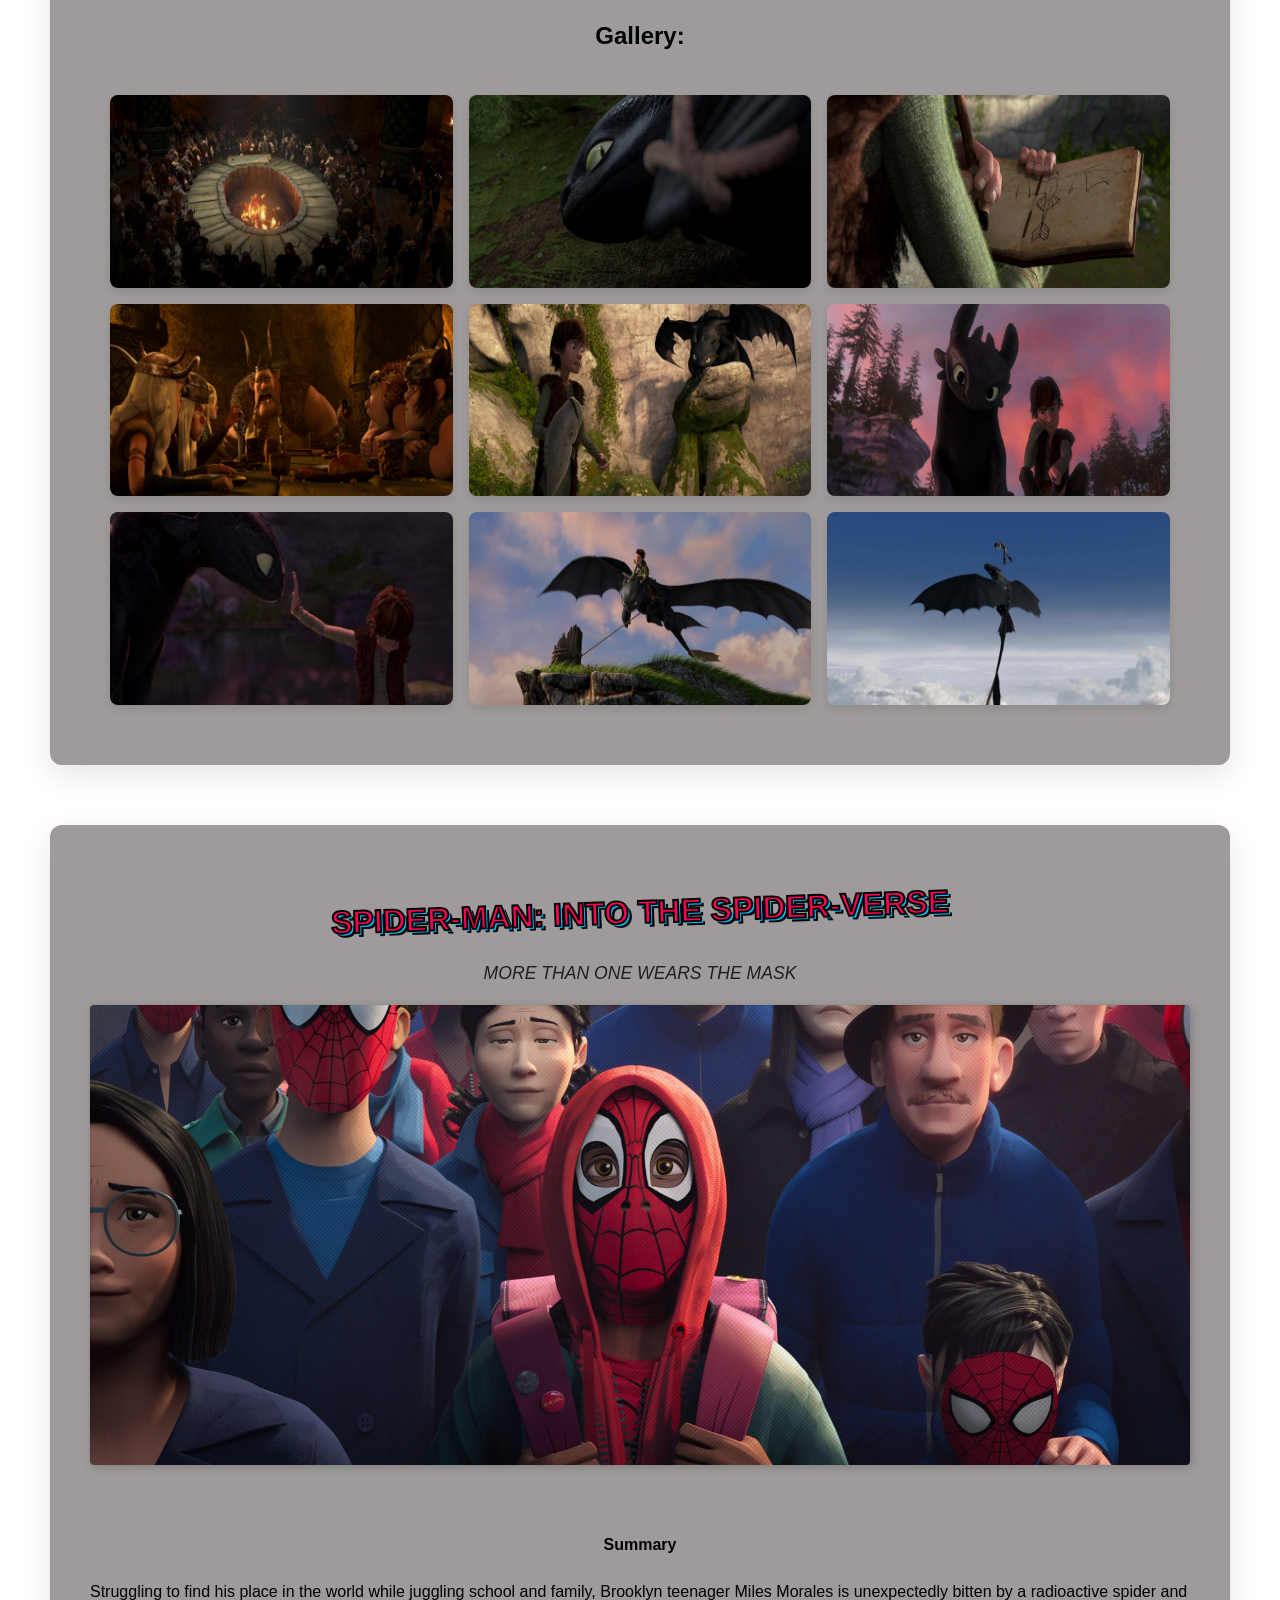
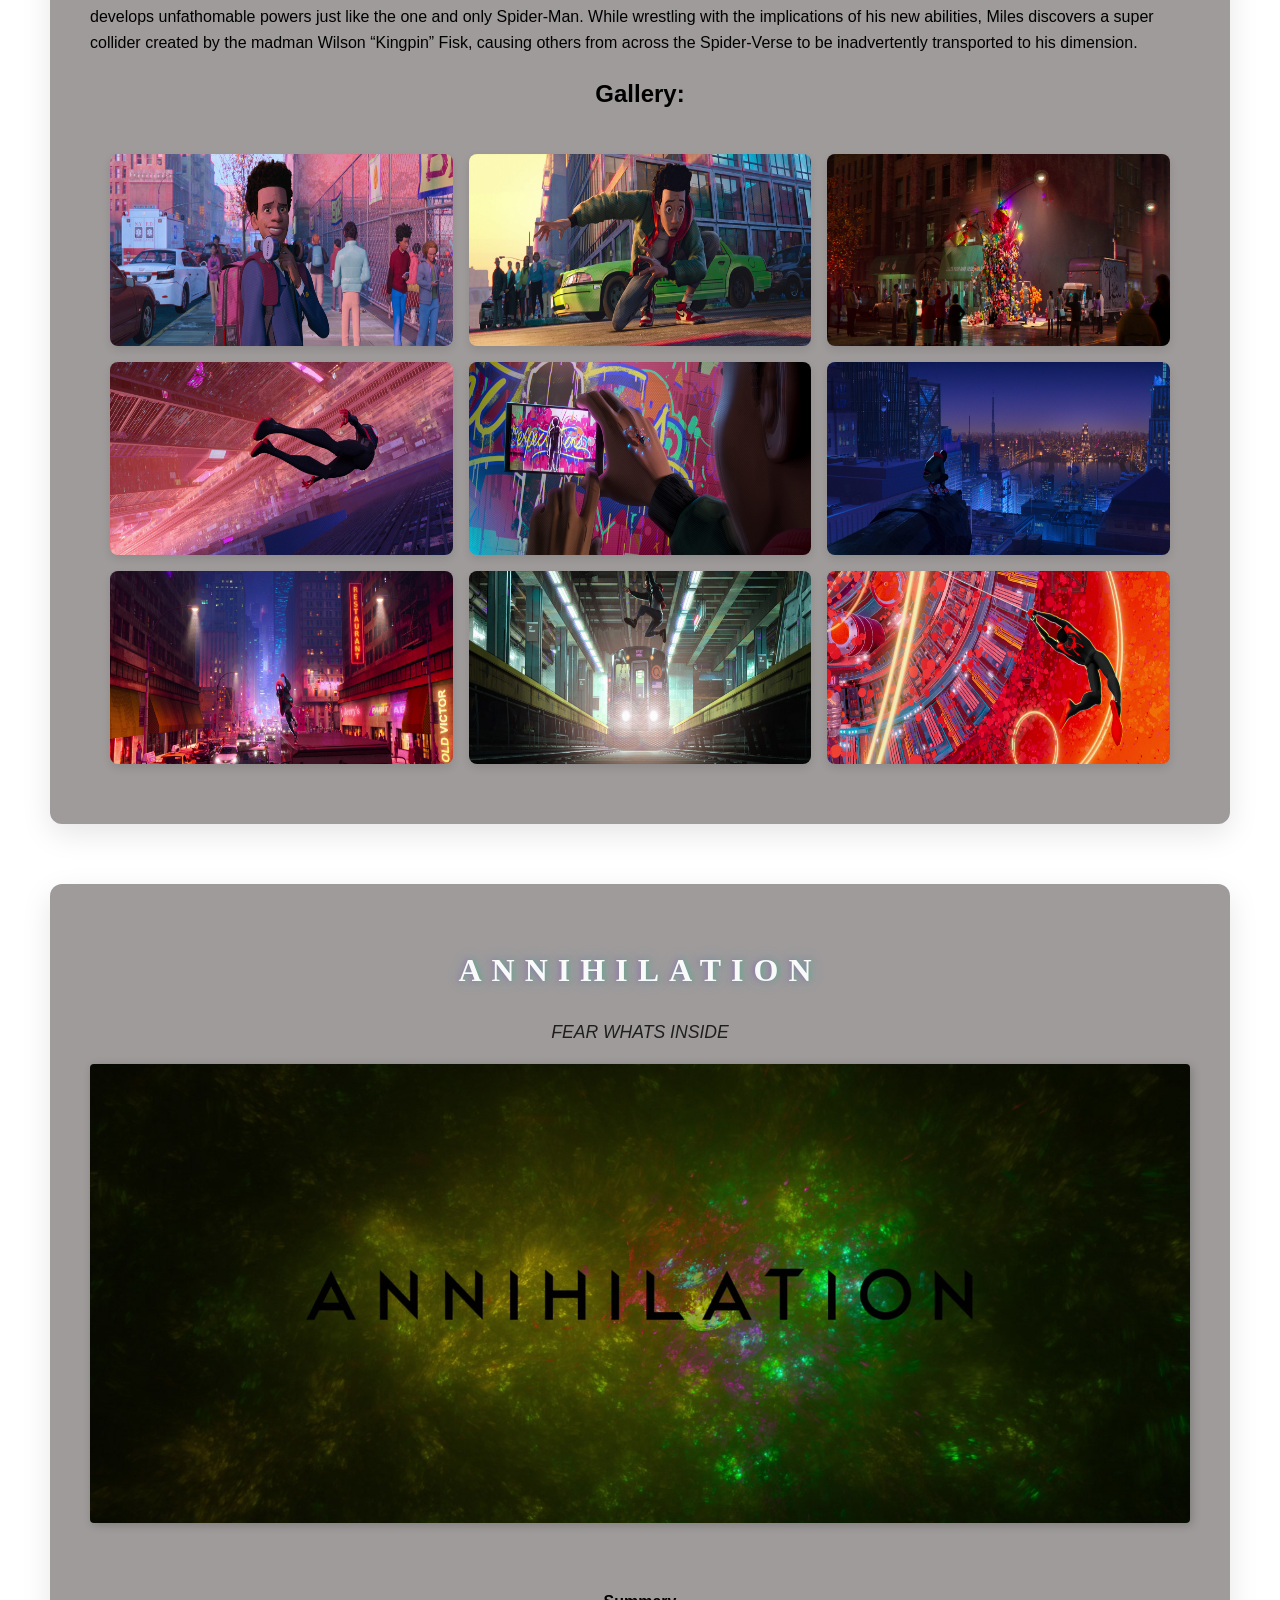
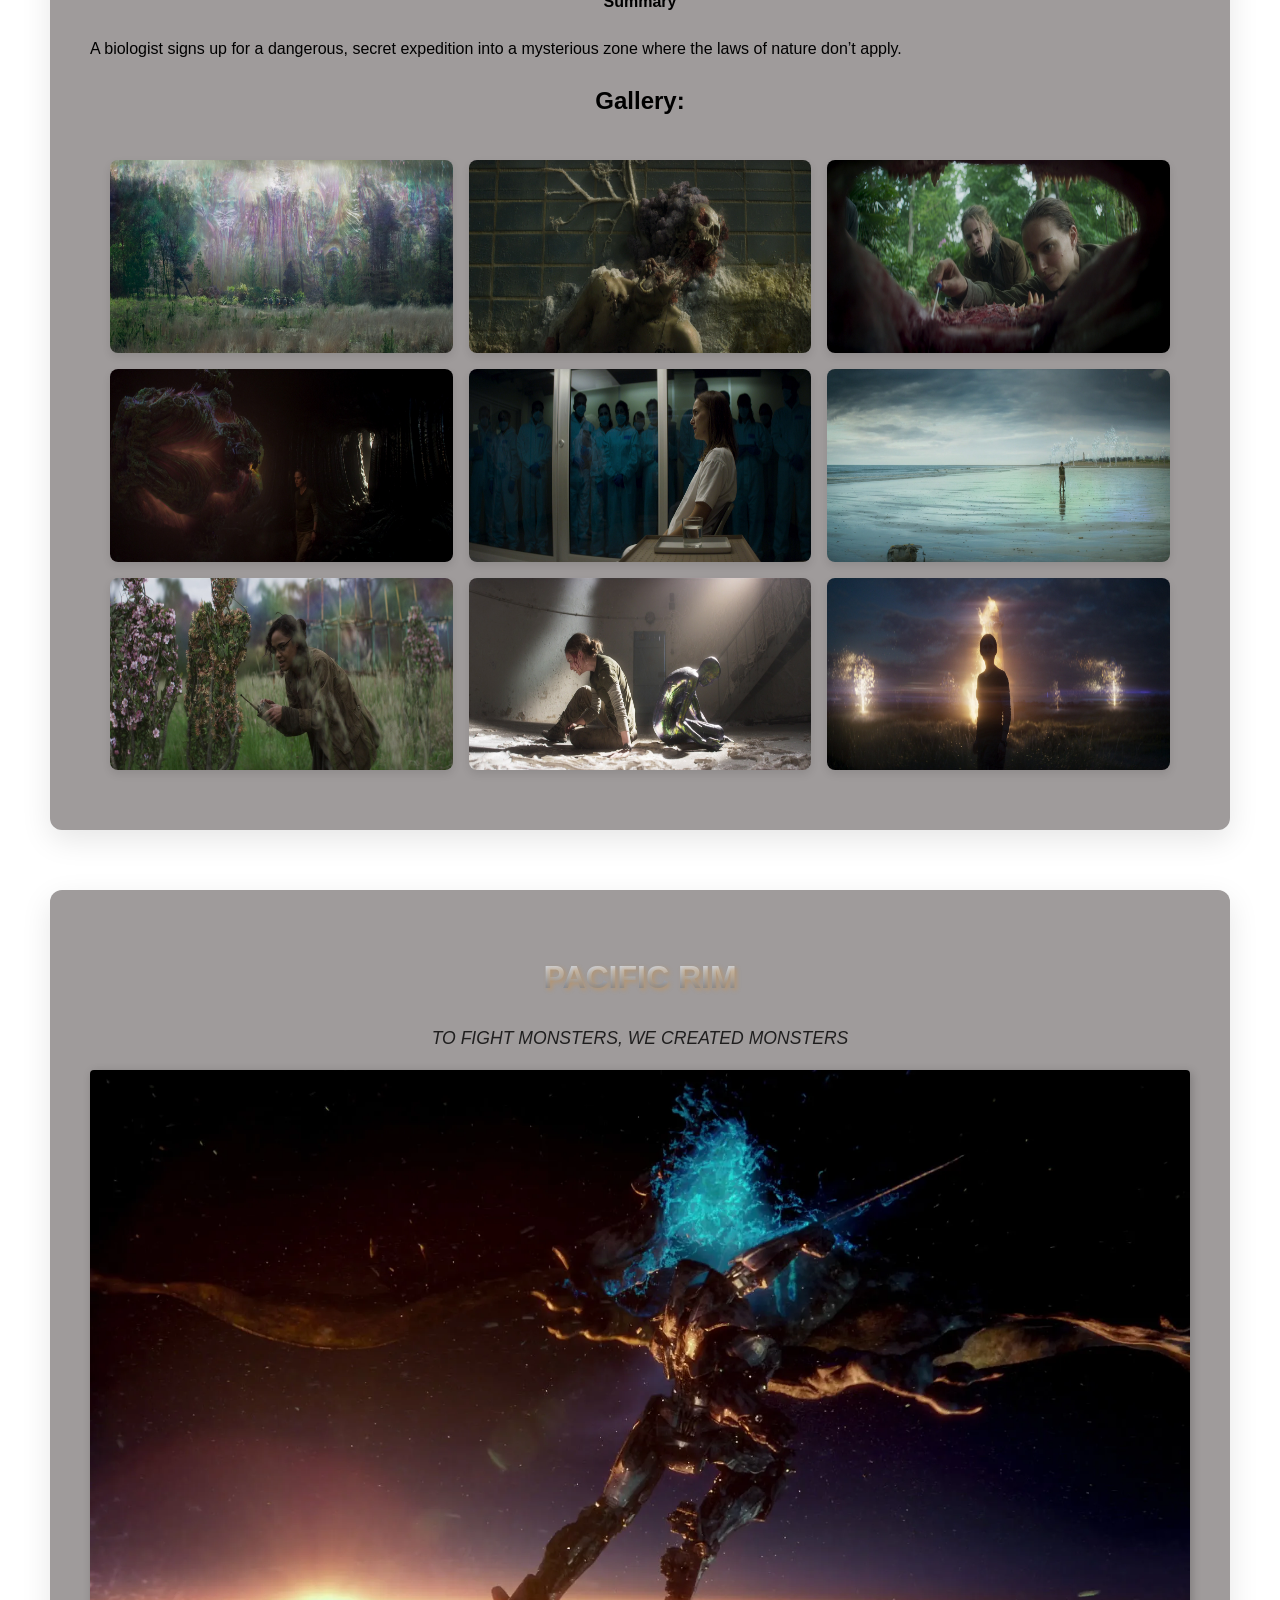
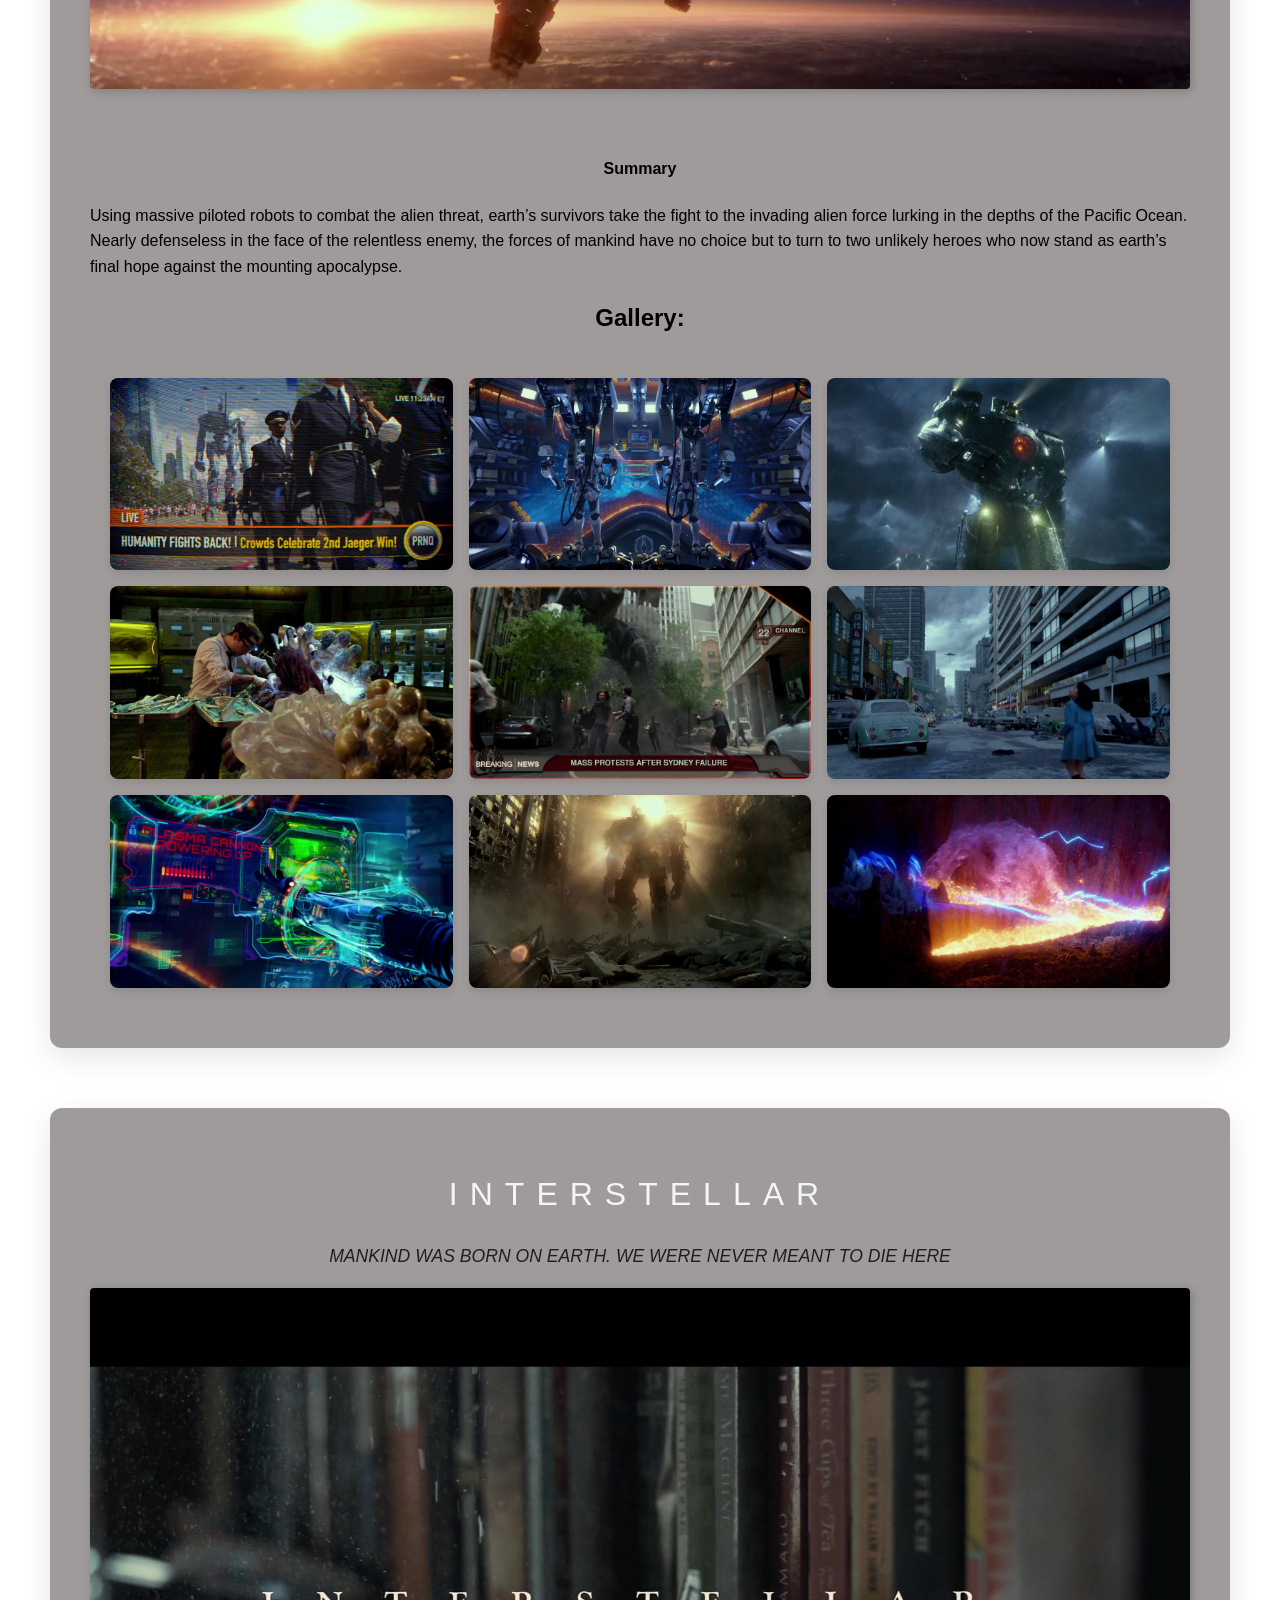
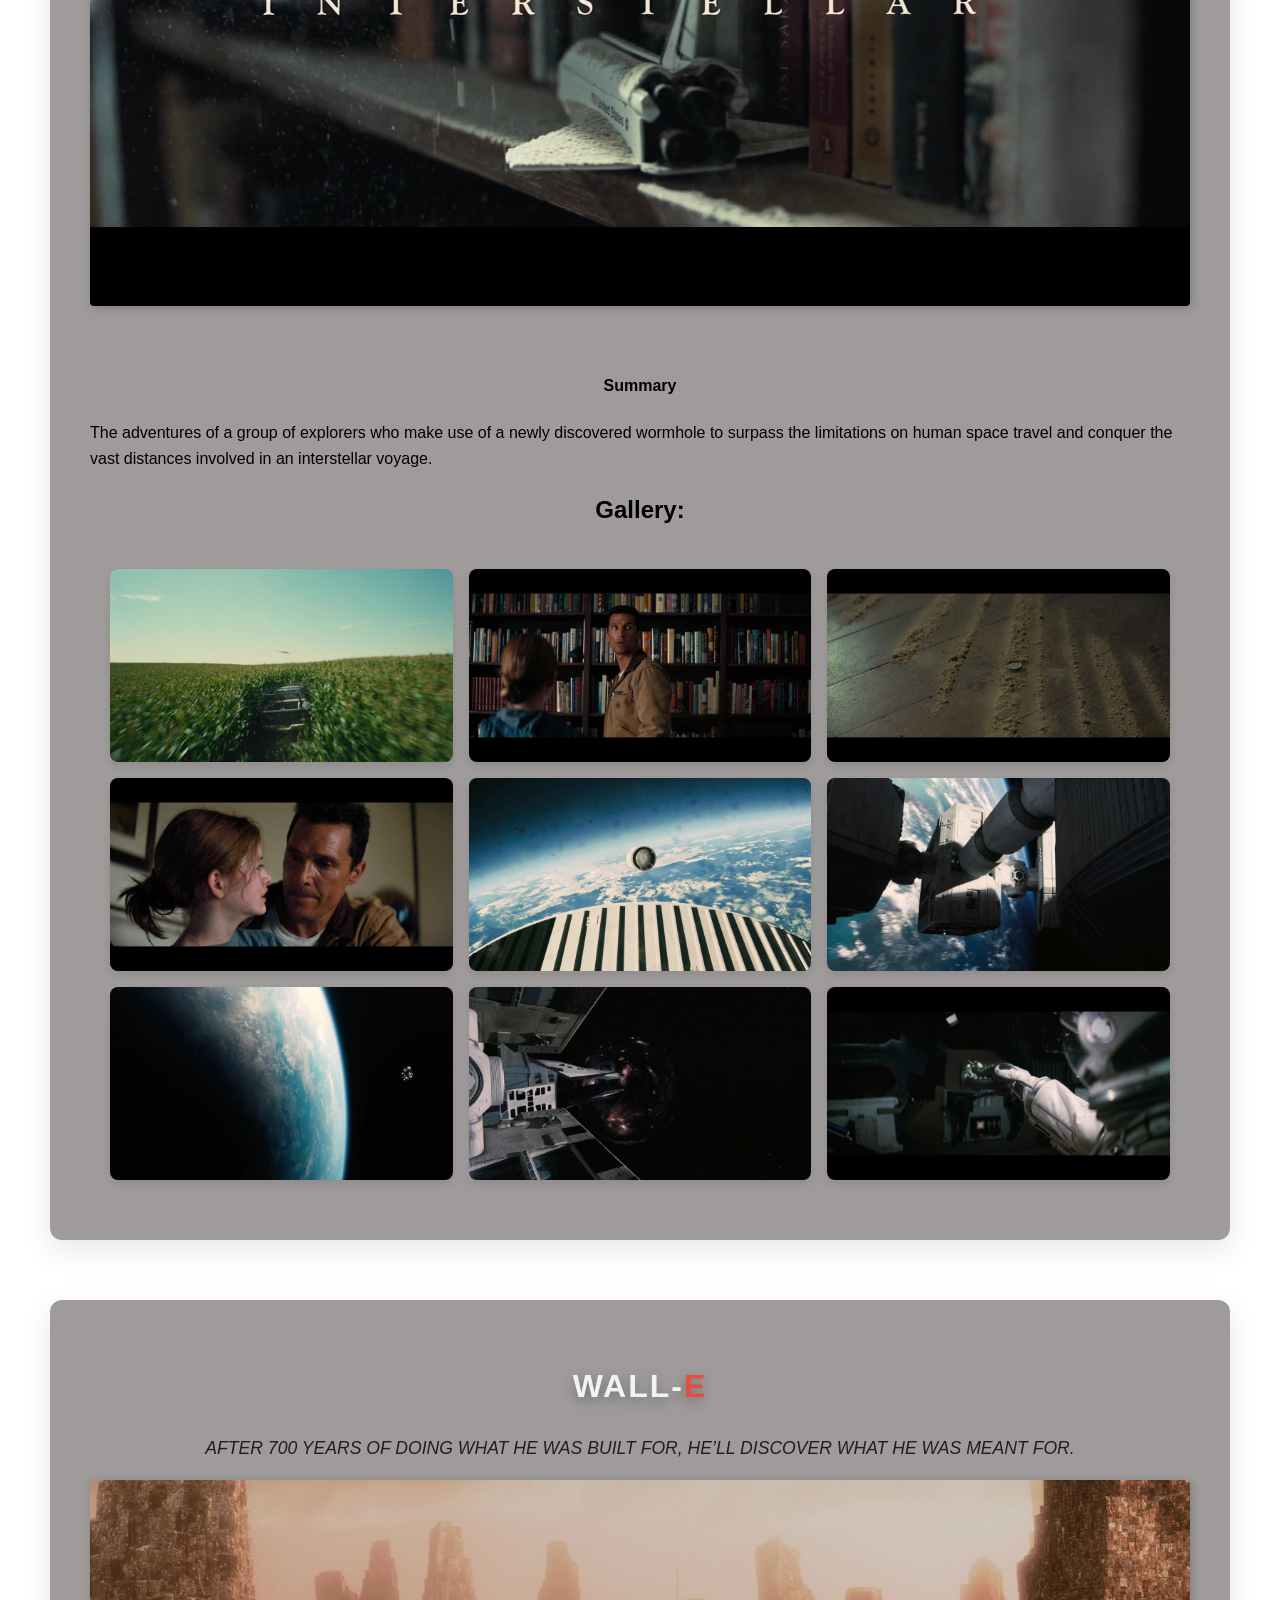
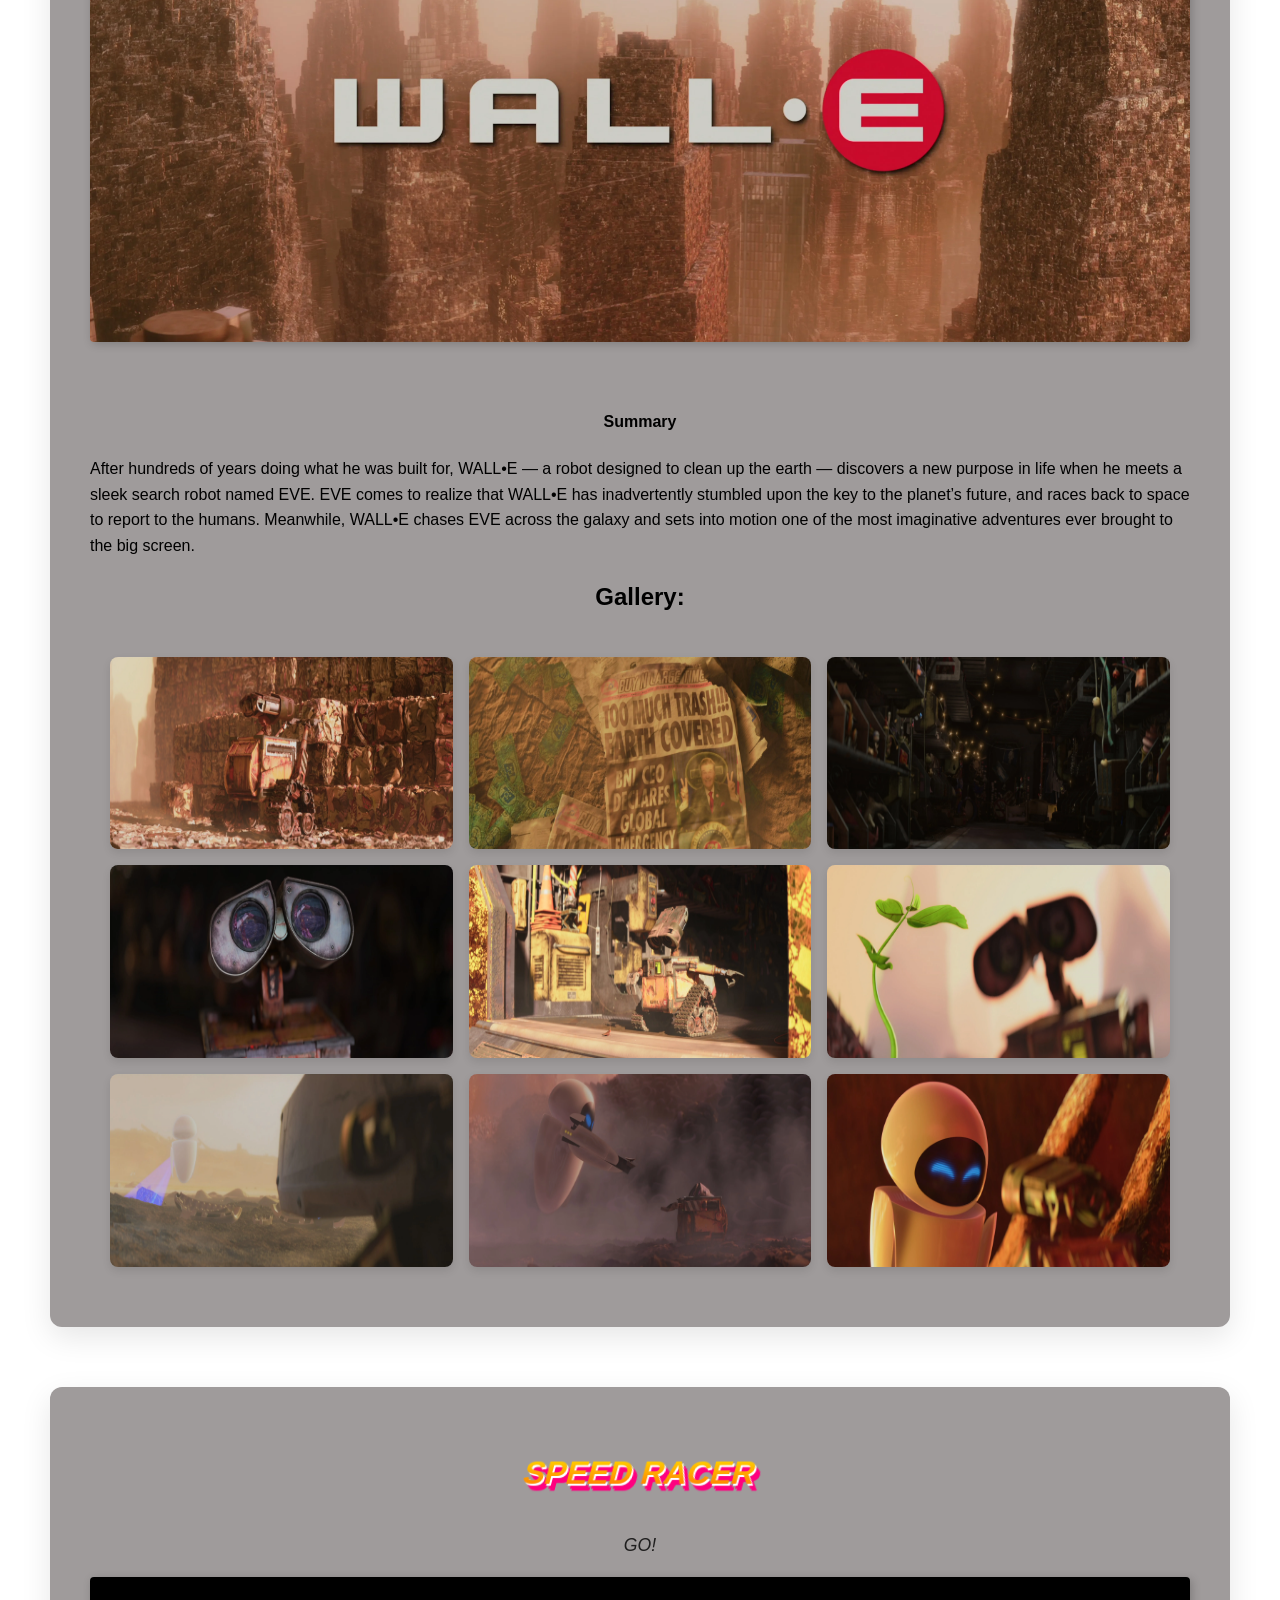
==== commit 4843ea3c: "2 movie galleries filled Added images for Wall-E and Speed Racer with credits at the bottom. Also mi" ====
--- a/index.html
+++ b/index.html
@@ -237,21 +237,21 @@
 
                     <img src="./Movies/HTTYD/httyd02.webp" alt="How To Train Your Dragon still 1" loading="lazy" class="gallery-card">
 
-                    <img src="./Movies/HTTYD/httyd03.webp" alt="How To Train Your Dragon still 1" loading="lazy" class="gallery-card">
-
-                    <img src="./Movies/HTTYD/httyd04.webp" alt="How To Train Your Dragon still 1" loading="lazy" class="gallery-card">
-
-                    <img src="./Movies/HTTYD/httyd05.webp" alt="How To Train Your Dragon still 1" loading="lazy" class="gallery-card">
-
-                    <img src="./Movies/HTTYD/httyd06.webp" alt="How To Train Your Dragon still 1" loading="lazy" class="gallery-card">
-
-                    <img src="./Movies/HTTYD/httyd07.webp" alt="How To Train Your Dragon still 1" loading="lazy" class="gallery-card">
-
-                    <img src="./Movies/HTTYD/httyd08.webp" alt="How To Train Your Dragon still 1" loading="lazy" class="gallery-card">
-
-                    <img src="./Movies/HTTYD/httyd09.webp" alt="How To Train Your Dragon still 1" loading="lazy" class="gallery-card">
-
-                    <img src="./Movies/HTTYD/httyd10.webp" alt="How To Train Your Dragon still 1" loading="lazy" class="gallery-card">
+                    <img src="./Movies/HTTYD/httyd03.webp" alt="How To Train Your Dragon still 2" loading="lazy" class="gallery-card">
+
+                    <img src="./Movies/HTTYD/httyd04.webp" alt="How To Train Your Dragon still 3" loading="lazy" class="gallery-card">
+
+                    <img src="./Movies/HTTYD/httyd05.webp" alt="How To Train Your Dragon still 4" loading="lazy" class="gallery-card">
+
+                    <img src="./Movies/HTTYD/httyd06.webp" alt="How To Train Your Dragon still 5" loading="lazy" class="gallery-card">
+
+                    <img src="./Movies/HTTYD/httyd07.webp" alt="How To Train Your Dragon still 6" loading="lazy" class="gallery-card">
+
+                    <img src="./Movies/HTTYD/httyd08.webp" alt="How To Train Your Dragon still 7" loading="lazy" class="gallery-card">
+
+                    <img src="./Movies/HTTYD/httyd09.webp" alt="How To Train Your Dragon still 8" loading="lazy" class="gallery-card">
+
+                    <img src="./Movies/HTTYD/httyd10.webp" alt="How To Train Your Dragon still 9" loading="lazy" class="gallery-card">
 
                 </div>
                 
@@ -279,21 +279,21 @@
 
                     <img src="./Movies/ITSV/itsv02.webp" alt="Into the Spider-verse still 1" loading="lazy" class="gallery-card">
 
-                    <img src="./Movies/ITSV/itsv03.webp" alt="Into the Spider-verse still 1" loading="lazy" class="gallery-card">
-
-                    <img src="./Movies/ITSV/itsv04.webp" alt="Into the Spider-verse still 1" loading="lazy" class="gallery-card">
-
-                    <img src="./Movies/ITSV/itsv05.webp" alt="Into the Spider-verse still 1" loading="lazy" class="gallery-card">
-
-                    <img src="./Movies/ITSV/itsv06.webp" alt="Into the Spider-verse still 1" loading="lazy" class="gallery-card">
-
-                    <img src="./Movies/ITSV/itsv07.webp" alt="Into the Spider-verse still 1" loading="lazy" class="gallery-card">
-
-                    <img src="./Movies/ITSV/itsv08.webp" alt="Into the Spider-verse still 1" loading="lazy" class="gallery-card">
-
-                    <img src="./Movies/ITSV/itsv09.webp" alt="Into the Spider-verse still 1" loading="lazy" class="gallery-card">
-
-                    <img src="./Movies/ITSV/itsv010.webp" alt="Into the Spider-verse still 1" loading="lazy" class="gallery-card">
+                    <img src="./Movies/ITSV/itsv03.webp" alt="Into the Spider-verse still 2" loading="lazy" class="gallery-card">
+
+                    <img src="./Movies/ITSV/itsv04.webp" alt="Into the Spider-verse still 3" loading="lazy" class="gallery-card">
+
+                    <img src="./Movies/ITSV/itsv05.webp" alt="Into the Spider-verse still 4" loading="lazy" class="gallery-card">
+
+                    <img src="./Movies/ITSV/itsv06.webp" alt="Into the Spider-verse still 5" loading="lazy" class="gallery-card">
+
+                    <img src="./Movies/ITSV/itsv07.webp" alt="Into the Spider-verse still 6" loading="lazy" class="gallery-card">
+
+                    <img src="./Movies/ITSV/itsv08.webp" alt="Into the Spider-verse still 7" loading="lazy" class="gallery-card">
+
+                    <img src="./Movies/ITSV/itsv09.webp" alt="Into the Spider-verse still 8" loading="lazy" class="gallery-card">
+
+                    <img src="./Movies/ITSV/itsv010.webp" alt="Into the Spider-verse still 9" loading="lazy" class="gallery-card">
 
                 </div>
 
@@ -363,21 +363,21 @@
 
                     <img src="./Movies/Pacific/pacific02.webp" alt="Pacific Rim still 1" loading="lazy" class="gallery-card">
 
-                    <img src="./Movies/Pacific/pacific03.webp" alt="Pacific Rim still 1" loading="lazy" class="gallery-card">
-
-                    <img src="./Movies/Pacific/pacific04.webp" alt="Pacific Rim still 1" loading="lazy" class="gallery-card">
-
-                    <img src="./Movies/Pacific/pacific05.webp" alt="Pacific Rim still 1" loading="lazy" class="gallery-card">
-
-                    <img src="./Movies/Pacific/pacific06.webp" alt="Pacific Rim still 1" loading="lazy" class="gallery-card">
-
-                    <img src="./Movies/Pacific/pacific07.webp" alt="Pacific Rim still 1" loading="lazy" class="gallery-card">
-
-                    <img src="./Movies/Pacific/pacific08.webp" alt="Pacific Rim still 1" loading="lazy" class="gallery-card">
-
-                    <img src="./Movies/Pacific/pacific09.webp" alt="Pacific Rim still 1" loading="lazy" class="gallery-card">
-
-                    <img src="./Movies/Pacific/pacific10.webp" alt="Pacific Rim still 1" loading="lazy" class="gallery-card">
+                    <img src="./Movies/Pacific/pacific03.webp" alt="Pacific Rim still 2" loading="lazy" class="gallery-card">
+
+                    <img src="./Movies/Pacific/pacific04.webp" alt="Pacific Rim still 3" loading="lazy" class="gallery-card">
+
+                    <img src="./Movies/Pacific/pacific05.webp" alt="Pacific Rim still 4" loading="lazy" class="gallery-card">
+
+                    <img src="./Movies/Pacific/pacific06.webp" alt="Pacific Rim still 5" loading="lazy" class="gallery-card">
+
+                    <img src="./Movies/Pacific/pacific07.webp" alt="Pacific Rim still 6" loading="lazy" class="gallery-card">
+
+                    <img src="./Movies/Pacific/pacific08.webp" alt="Pacific Rim still 7" loading="lazy" class="gallery-card">
+
+                    <img src="./Movies/Pacific/pacific09.webp" alt="Pacific Rim still 8" loading="lazy" class="gallery-card">
+
+                    <img src="./Movies/Pacific/pacific10.webp" alt="Pacific Rim still 9" loading="lazy" class="gallery-card">
 
                 </div>
                 
@@ -407,19 +407,19 @@
 
                     <img src="./Movies/Interstellar/interstellar03.webp" alt="Interstellar still 2" loading="lazy" class="gallery-card">
 
-                    <img src="./Movies/Interstellar/interstellar04.webp" alt="Interstellar still 2" loading="lazy" class="gallery-card">
-
-                    <img src="./Movies/Interstellar/interstellar05.webp" alt="Interstellar still 2" loading="lazy" class="gallery-card">
-
-                    <img src="./Movies/Interstellar/interstellar06.webp" alt="Interstellar still 2" loading="lazy" class="gallery-card">
-
-                    <img src="./Movies/Interstellar/interstellar07.webp" alt="Interstellar still 2" loading="lazy" class="gallery-card">
-
-                    <img src="./Movies/Interstellar/interstellar08.webp" alt="Interstellar still 2" loading="lazy" class="gallery-card">
-
-                    <img src="./Movies/Interstellar/interstellar09.webp" alt="Interstellar still 2" loading="lazy" class="gallery-card">
-
-                    <img src="./Movies/Interstellar/interstellar10.webp" alt="Interstellar still 2" loading="lazy" class="gallery-card">
+                    <img src="./Movies/Interstellar/interstellar04.webp" alt="Interstellar still 3" loading="lazy" class="gallery-card">
+
+                    <img src="./Movies/Interstellar/interstellar05.webp" alt="Interstellar still 4" loading="lazy" class="gallery-card">
+
+                    <img src="./Movies/Interstellar/interstellar06.webp" alt="Interstellar still 5" loading="lazy" class="gallery-card">
+
+                    <img src="./Movies/Interstellar/interstellar07.webp" alt="Interstellar still 6" loading="lazy" class="gallery-card">
+
+                    <img src="./Movies/Interstellar/interstellar08.webp" alt="Interstellar still 7" loading="lazy" class="gallery-card">
+
+                    <img src="./Movies/Interstellar/interstellar09.webp" alt="Interstellar still 8" loading="lazy" class="gallery-card">
+
+                    <img src="./Movies/Interstellar/interstellar10.webp" alt="Interstellar still 9" loading="lazy" class="gallery-card">
 
                 </div>
                 
@@ -431,7 +431,7 @@
 
                 <p class="tagline">AFTER 700 YEARS OF DOING WHAT HE WAS BUILT FOR, HE’LL DISCOVER WHAT HE WAS MEANT FOR.</p>
 
-                <img src="" alt="Wall-e movie poster" class="movie-poster"/>
+                <img src="./Movies/WallE/walleposter.webp" alt="Wall-e movie poster" class="movie-poster"/>
 
                     <br>
 
@@ -441,6 +441,30 @@
                     After hundreds of years doing what he was built for, WALL•E — a robot designed to clean up the earth — discovers a new purpose in life when he meets a sleek search robot named EVE. EVE comes to realize that WALL•E has inadvertently stumbled upon the key to the planet’s future, and races back to space to report to the humans. Meanwhile, WALL•E chases EVE across the galaxy and sets into motion one of the most imaginative adventures ever brought to the big screen.
                 </p>
 
+                <h2>Gallery:</h2>
+
+                <div class="movie-gallery">
+
+                    <img src="./Movies/WallE/walle02.webp" alt="Wall-E still 1" loading="lazy" class="gallery-card">
+
+                    <img src="./Movies/WallE/walle03.webp" alt="Wall-E still 2" loading="lazy" class="gallery-card">
+
+                    <img src="./Movies/WallE/walle04.webp" alt="Wall-E still 3" loading="lazy" class="gallery-card">
+
+                    <img src="./Movies/WallE/walle05.webp" alt="Wall-E still 4" loading="lazy" class="gallery-card">
+
+                    <img src="./Movies/WallE/walle06.webp" alt="Wall-E still 5" loading="lazy" class="gallery-card">
+
+                    <img src="./Movies/WallE/walle07.webp" alt="Wall-E still 6" loading="lazy" class="gallery-card">
+
+                    <img src="./Movies/WallE/walle08.webp" alt="Wall-E still 7" loading="lazy" class="gallery-card">
+
+                    <img src="./Movies/WallE/walle09.webp" alt="Wall-E still 8" loading="lazy" class="gallery-card">
+
+                    <img src="./Movies/WallE/walle10.webp" alt="Wall-E still 9" loading="lazy" class="gallery-card">
+
+                </div>
+
             </div>
 
             <div id="movieSpeed" class="card-movie">
@@ -453,7 +477,7 @@
 
                 <p class="tagline">GO!</p>
 
-                <img src="" alt="Speed Racer movie poster" class="movie-poster"/>
+                <img src="./Movies/Speed/speedposter.webp" alt="Speed Racer movie poster" class="movie-poster"/>
 
                     <br>
 
@@ -462,6 +486,30 @@
                 <p>
                     Speed Racer is a young and brilliant racing driver. When corruption in the racing leagues costs his brother his life, Speed must team up with the police and the mysterious Racer X to bring an end to the corruption and criminal activities.
                 </p>
+
+                <h2>Gallery:</h2>
+
+                <div class="movie-gallery">
+
+                    <img src="./Movies/Speed/speed02.webp" alt="Speed Racer still 1" loading="lazy" class="gallery-card">
+
+                    <img src="./Movies/Speed/speed03.webp" alt="Speed Racer still 2" loading="lazy" class="gallery-card">
+
+                    <img src="./Movies/Speed/speed04.webp" alt="Speed Racer still 3" loading="lazy" class="gallery-card">
+
+                    <img src="./Movies/Speed/speed05.webp" alt="Speed Racer still 4" loading="lazy" class="gallery-card">
+
+                    <img src="./Movies/Speed/speed06.webp" alt="Speed Racer still 5" loading="lazy" class="gallery-card">
+
+                    <img src="./Movies/Speed/speed07.webp" alt="Speed Racer still 6" loading="lazy" class="gallery-card">
+
+                    <img src="./Movies/Speed/speed08.webp" alt="Speed Racer still 7" loading="lazy" class="gallery-card">
+
+                    <img src="./Movies/Speed/speed09.webp" alt="Speed Racer still 8" loading="lazy" class="gallery-card">
+
+                    <img src="./Movies/Speed/speed10.webp" alt="Speed Racer still 9" loading="lazy" class="gallery-card">
+
+                </div>
 
             </div>
 
@@ -526,6 +574,16 @@
                 <a href="https://www.cap-that.com/interstellar/?page=1" target="_blank" rel="noopener noreferrer">Cap That (Interstellar)</a>
 
                     <br>
+
+                <!-- Wall-E pics credits -->
+                <a href="https://animationscreencaps.com/4k-wall·e-2008/" target="_blank" rel="noopener noreferrer">Animation Screencaps (Wall-E)</a>
+
+                    <br>
+
+                <!-- Speed Racer pics credits-->
+                <a href="https://fancaps.net/movies/MovieImages.php?name=Speed_Racer_2008&movieid=2720&page=1" target="_blank" rel="noopener noreferrer">Fan Caps (Speed Racer)</a>
+
+                    <br>
                     <br>
 
                 <a href="#intro">Click here to go back to the top of the page!</a>
